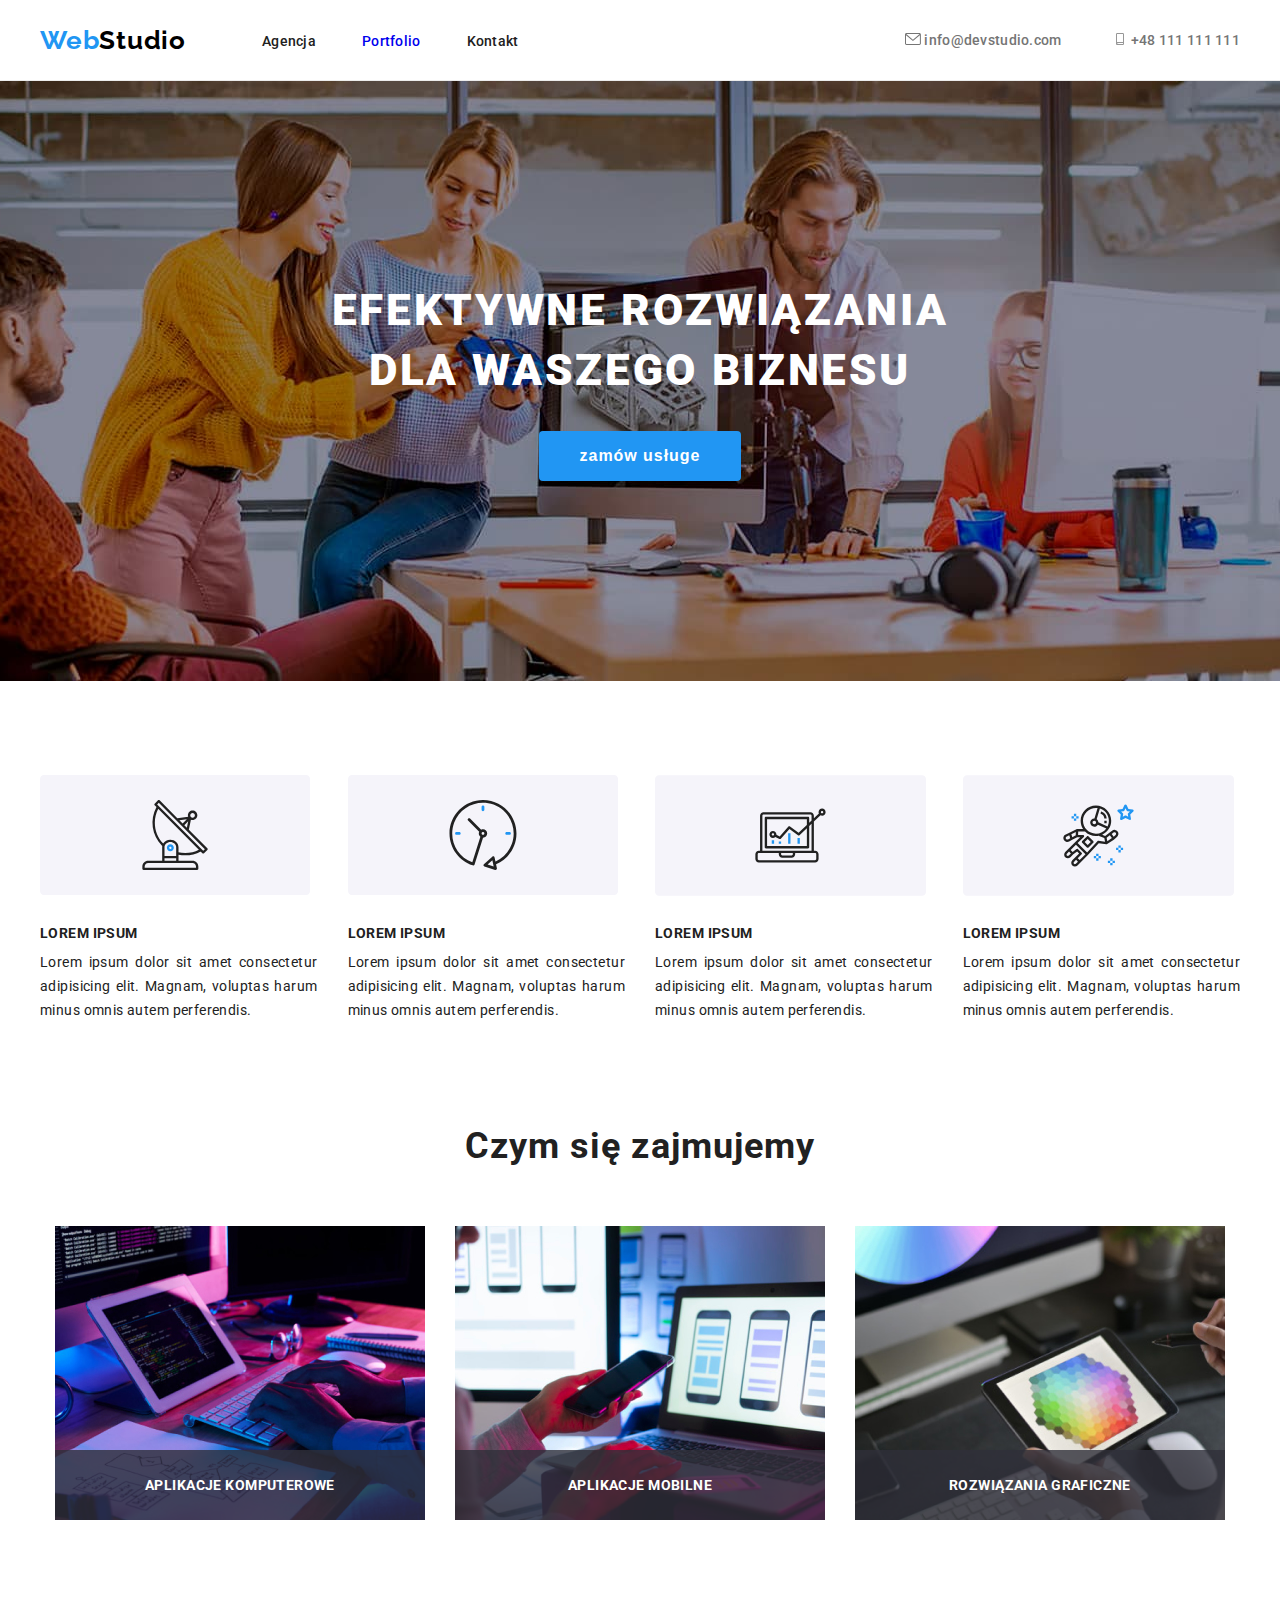
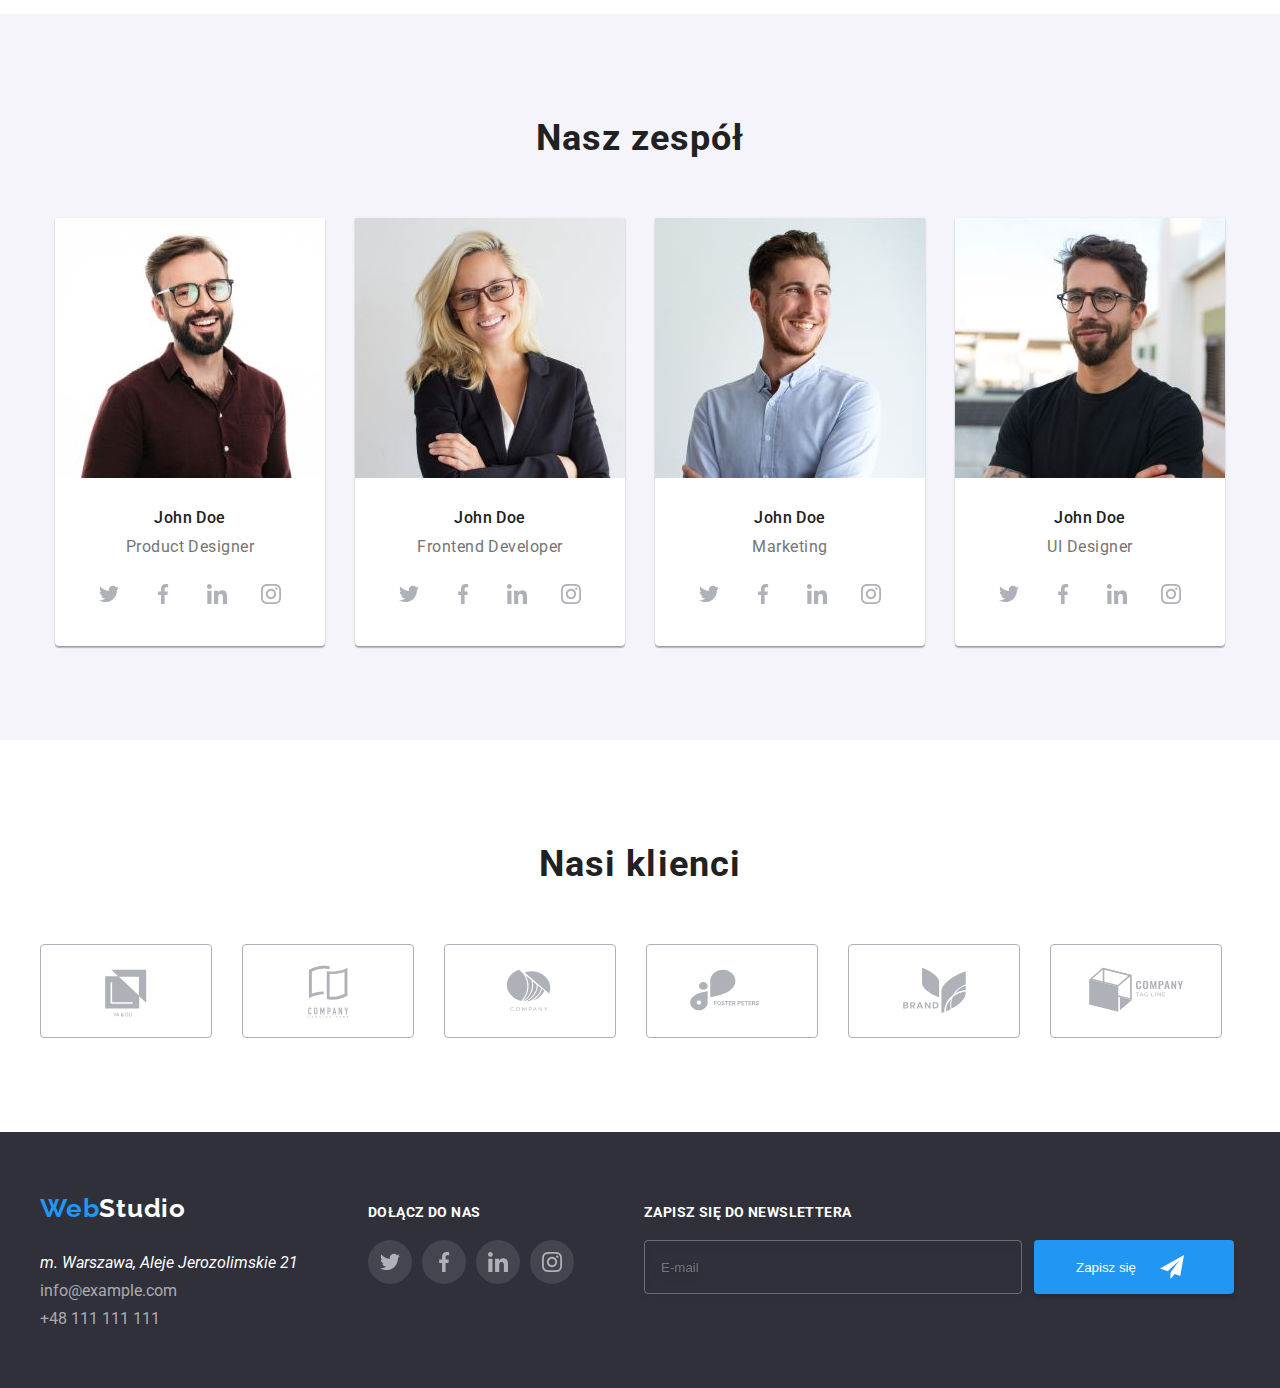
==== index.html @ cc86d633 "..." ====
<!DOCTYPE html>
<html lang="en">
  <head>
    <meta charset="UTF-8" />
    <title>Document</title>
    <link
      href="https://fonts.googleapis.com/css2?family=Raleway:wght@700&family=Roboto:wght@400;500;700;900&display=swap"
      rel="stylesheet"
    />
    <link rel="preconnect" href="https://fonts.googleapis.com" />
    <link rel="preconnect" href="https://fonts.gstatic.com" crossorigin />
    <link rel="preconnect" href="https://fonts.google.com" />
    <link href="css/styles.css" rel="stylesheet" />
  </head>
  <body>
    <header class="header">
      <div class="container">
        <nav class="navigation">
          <a class="navigation-logo link" href="index.html"><h4>
              <span>Web</span>Studio
            </h4></a>
            <ul class="navigation-list list">
              <li class="navigation-list-item">
                <a class="navigation-list-link link">Agencja</a>
              </li>
              <li class="navigation-list-item">
                <a class="navigation-list-link link" href="portfolio.html">
                  Portfolio</a>
              </li>
              <li class="navigation-list-item">
                <a class="navigation-list-link link">Kontakt</a>
              </li>
            </ul>
          </nav>
          <ul class="contact-list list">
            <li class="contact-list-item">
              <a class="contact-link link" href="mailto:info@devstudio.com">
                <svg class="icon-contact" width="16" height="12">
                  <use href="./images/icon.svg#mail" ></use>
                </svg>
                <span>info@devstudio.com</span>
            </a></li>
            <li class="contact-list-item">
              <a class="contact-link link" href="tel:+48111111111">
                <svg class="icon-contact" width="16" height="12">
                  <use href="./images/icon.svg#phone" ></use>
                </svg>
              <span>+48 111 111 111</span> 
            </a></li>
          </ul>
      </div>
    </header>
    
<!-- MAIN -->

<main>

<!-- TITLE -->

      <section class="title section">
        <div class="container">
          <h1 class="main-title">EFEKTYWNE ROZWIĄZANIA <br> DLA WASZEGO BIZNESU</h1>
          <button 
          class="modal-btn" 
          type="button" 
          data-modal-open>
            zamów usługe
          </button>
        </div>
      </section>

<!-- TITLE -->

<!-- PARAGRAPHS -->

      <section class="section">
        <div class="paragraph container">
          <ul class="paragraphs-list list">
            <li class="par">
              <div class="par-icon">
                <svg class="icon-par" width="270" height="120">
                  <use href="./images/icon.svg#par"></use>
                </svg>
              </div>
              <h3 class="par-title">Lorem ipsum</h3>
              Lorem ipsum dolor sit amet consectetur adipisicing elit. Magnam,
              voluptas harum minus omnis autem perferendis.
            </li>
            <li class="par">
              <div class="par-icon">
                <svg class="icon-par" width="270" height="120">
                  <use href="./images/icon.svg#par1"></use>
                </svg>
              </div>
              <h3 class="par-title">Lorem ipsum</h3>
              Lorem ipsum dolor sit amet consectetur adipisicing elit. Magnam,
              voluptas harum minus omnis autem perferendis.
            </li>
            <li class="par">
              <div class="par-icon">
                <svg class="icon-par" width="271" height="121">
                  <use href="./images/icon.svg#par2"></use>
                </svg>
              </div>
              <h3 class="par-title">Lorem ipsum</h3>
              Lorem ipsum dolor sit amet consectetur adipisicing elit. Magnam,
              voluptas harum minus omnis autem perferendis.
            </li>
            <li class="par">
              <div class="par-icon">
                <svg class="icon-par" width="271" height="121">
                  <use href="./images/icon.svg#par3"></use>
                </svg>
              </div>
              <h3 class="par-title">Lorem ipsum</h3>
              Lorem ipsum dolor sit amet consectetur adipisicing elit. Magnam,
              voluptas harum minus omnis autem perferendis.
            </li>
          </ul>
        </div>

<!-- PARAGRAPHS -->

<!-- ACTIVITIES -->

        <div class="activities container">
          <h2>Czym się zajmujemy</h2>
          <ul class="activities-list list">
            <li class="acivities-list-item">
              <img 
              src="images/img.jpg" 
              alt="miejsce pracy z laptopem" 
              width="370" 
              height="294" />
              <div class="activities-tag-container">
                <p class="activites-tag">
                aplikacje komputerowe
                </p>
              </div>
            </li>
            <li class="acivities-list-item">
              <img 
              src="images/img1.jpg" 
              alt="miejsce pracy ze smartfonem" 
              width="370" 
              height="294" />
              <div class="activities-tag-container">
                <p class="activites-tag">
                aplikacje mobilne
                </p>
              </div>
            </li>
            <li class="acivities-list-item">
              <img 
              src="images/img2.jpg" 
              alt="miejsce pracy z tabletem" 
              width="370" 
              height="294" />
              <div class="activities-tag-container">
                <p class="activites-tag">
                rozwiązania graficzne
                </p>
              </div>
            </li>
          </ul>
        </div>
        
      </section>

<!-- ACTIVITIES -->

<!-- TEAM -->

      <section class="team section">
        <div class="container">
          <h2>Nasz zespół</h2>
          <ul class="team-list list">
            <li class="team-list-item">
              <img
                src="images/johndoe1.jpg"
                width="270"
                height="260"
                alt="john doe"
              />
              <h3 class="team-name">John Doe</h3>
              <p>Product Designer</p>
              <div class="social-container">
                <a class="social-icon" href="https://www.instagram.com">
                  <svg class="icon-social" width="44" height="44">
                    <use href="./images/icon.svg#inst"></use>
                  </svg>
                </a>
                <a class="social-icon" href="https://twitter.com">
                    <svg class="icon-social" width="44" height="44">
                      <use href="./images/icon.svg#tweet"></use>
                    </svg>
                </a>
                <a class="social-icon" href="https://www.facebook.com">
                  <svg class="icon-social" width="44" height="44">
                    <use href="./images/icon.svg#f"></use>
                  </svg>
                </a>
                <a class="social-icon" href="https://pl.linkedin.com">
                  <svg class="icon-social" width="44" height="44">
                    <use href="./images/icon.svg#in"></use>
                  </svg>
                </a>
              </div>
            </li>
            <li class="team-list-item">
              <img
                src="images/johndoe2.jpg"
                width="270"
                height="260"
                alt="john doe"
              />
              <h3 class="team-name">John Doe</h3>
              <p>Frontend Developer</p>
              <div class="social-container">
                <a class="social-icon" href="https://www.instagram.com">
                  <svg class="icon-social" width="44" height="44">
                    <use href="./images/icon.svg#inst"></use>
                  </svg>
                </a>
                <a class="social-icon" href="https://twitter.com">
                    <svg class="icon-social" width="44" height="44">
                      <use href="./images/icon.svg#tweet"></use>
                    </svg>
                </a>
                <a class="social-icon" href="https://www.facebook.com">
                  <svg class="icon-social" width="44" height="44">
                    <use href="./images/icon.svg#f"></use>
                  </svg>
                </a>
                <a class="social-icon" href="https://pl.linkedin.com">
                  <svg class="icon-social" width="44" height="44">
                    <use href="./images/icon.svg#in"></use>
                  </svg>
                </a>
              </div>
            </li>
            <li class="team-list-item">
              <img
                src="images/johndoe3.jpg"
                width="270"
                height="260"
                alt="john doe"
              />
              <h3 class="team-name">John Doe</h3>
              <p>Marketing</p>
              <div class="social-container">
                <a class="social-icon" href="https://www.instagram.com">
                  <svg class="icon-social" width="44" height="44">
                    <use href="./images/icon.svg#inst"></use>
                  </svg>
                </a>
                <a class="social-icon" href="https://twitter.com">
                    <svg class="icon-social" width="44" height="44">
                      <use href="./images/icon.svg#tweet"></use>
                    </svg>
                </a>
                <a class="social-icon" href="https://www.facebook.com">
                  <svg class="icon-social" width="44" height="44">
                    <use href="./images/icon.svg#f"></use>
                  </svg>
                </a>
                <a class="social-icon" href="https://pl.linkedin.com">
                  <svg class="icon-social" width="44" height="44">
                    <use href="./images/icon.svg#in"></use>
                  </svg>
                </a>
              </div>
            </li>
            <li class="team-list-item">
              <img
                src="images/johndoe4.jpg"
                width="270"
                height="260"
                alt="john doe"
              />
              <h3 class="team-name">John Doe</h3>
              <p>UI Designer</p>
                <div class="social-container">
                  <a class="social-icon" href="https://www.instagram.com">
                    <svg class="icon-social" width="44" height="44">
                      <use href="./images/icon.svg#inst"></use>
                    </svg>
                  </a>
                  <a class="social-icon" href="https://twitter.com">
                      <svg class="icon-social" width="44" height="44">
                        <use href="./images/icon.svg#tweet"></use>
                      </svg>
                  </a>
                  <a class="social-icon" href="https://www.facebook.com">
                    <svg class="icon-social" width="44" height="44">
                      <use href="./images/icon.svg#f"></use>
                    </svg>
                  </a>
                  <a class="social-icon" href="https://pl.linkedin.com">
                    <svg class="icon-social" width="44" height="44">
                      <use href="./images/icon.svg#in"></use>
                    </svg>
                  </a>
                </div>
            </li>
          </ul>
        </div>
      </section>

      <!-- TEAM -->

 <!-- KLIENTS -->
 <section class="section">
  <div class="container">
    <h2>Nasi klienci</h2>
    <ul class="clinets-list list">
      <li class="clinets-list-item">
        <svg class="icon-client" width="170" height="92">
          <use href="./images/icon.svg#client" ></use>
        </svg>
      </li>
      <li class="clinets-list-item">
        <svg class="icon-client" width="170" height="92">
          <use href="./images/icon.svg#client1" ></use>
        </svg>
      </li>
      <li class="clinets-list-item">
        <svg class="icon-client" width="170" height="92">
          <use href="./images/icon.svg#client2" ></use>
        </svg>
      </li>
      <li class="clinets-list-item">
        <svg class="icon-client" width="170" height="92">
          <use href="./images/icon.svg#client3" ></use>
        </svg>
      </li>
      <li class="clinets-list-item">
        <svg class="icon-client" width="170" height="92">
          <use href="./images/icon.svg#client4" ></use>
        </svg>
      </li>
      <li class="clinets-list-item">
        <svg class="icon-client" width="170" height="92">
          <use href="./images/icon.svg#client5"></use>
        </svg>
      </li>
    </ul>
  </div>
</section>
<!-- KLIENTS -->

    </main>

<!-- MAIN -->

<!-- FOOTER -->

<footer class="footer">
  <div class="container">
    <div class="footer-container">
      <a class="navigation-logo link" href="index.html"><h4><span>Web</span>Studio</h4></a>
      <address class="address">m. Warszawa, Aleje Jerozolimskie 21</address>
      <ul class="footer-list list">
        <li class="footer-list-item">
          <a class="contact-link link" href="mailto:info@example.com"> info@example.com</a>
        </li>
        <li class="footer-list-item">
          <a class="contact-link link" href="tel:+48111111111"> +48 111 111 111</a>
        </li>
      </ul>
    </div>
    <div class="footer-social-container">
      <h5>dołącz do nas</h5>
      <div class="social-container">
        <a class="social-icon" href="https://www.instagram.com">
          <svg class="icon-social" width="44" height="44">
            <use href="./images/icon.svg#inst"></use>
          </svg>
        </a>
        <a class="social-icon" href="https://twitter.com">
            <svg class="icon-social" width="44" height="44">
              <use href="./images/icon.svg#tweet"></use>
            </svg>
        </a>
        <a class="social-icon" href="https://www.facebook.com">
          <svg class="icon-social" width="44" height="44">
            <use href="./images/icon.svg#f"></use>
          </svg>
        </a>
        <a class="social-icon" href="https://pl.linkedin.com">
          <svg class="icon-social" width="44" height="44">
            <use href="./images/icon.svg#in"></use>
          </svg>
        </a>
      </div>
    </div>
    <div class="footer-form-container">
      <h5 class="footer-form-title">
        zapisz się do newslettera
      </h5>
      <form class="footer-form" type="newletter" name="newletter">
          <label>
            <input class="newsletter-form" type="email" name="email" placeholder="E-mail" />
          </label>
          <button type="submit" class="newsletter-btn">
            <span> Zapisz się</span>
            <svg class="icon-newsletter" width="24" height="24">
              <use href="./images/icon.svg#send"></use>
            </svg>
          </button>
        </form>
    </div>
  </div>
</footer>

<!-- END FOOTER -->

    <div class="backdrop fade-out is-hidden" data-modal>
      <div class="modal">
        <button type="button" class="close-btn" data-modal-close>
          <svg class="icon-close" width="10" height="10">
            <use href="./images/icon.svg#x"></use>
          </svg>
        </button>
          <h4 class="modal-form-title">
            zostaw swoje dane w formularzu poniżej
          </h4>
        <form type="text" class="modal-form" >
          <label class="modal-label">
            <svg class="icon-modal" width="18" height="18">
              <use href="./images/icon.svg#modal-person"></use>
            </svg>
            <span>Imie</span>
            <input 
            class="modal-input" 
            name="user-name"
            placeholder="Wprowadź imie"
            />
          </label>
          <label class="modal-label">
            <svg class="icon-modal" width="18" height="18">
              <use href="./images/icon.svg#modal-phone"></use>
            </svg>
            <span>Telefon</span>
            <input 
            class="modal-input"
            name="user-phone"
            placeholder="Wprowadź telefon"
            />
          </label>
          <label class="modal-label">
            <svg class="icon-modal" width="18" height="18">
              <use href="./images/icon.svg#modal-mail"></use>
            </svg>
            <span>E-mail</span>
            <input 
            class="modal-input"
            name="user-email"
            placeholder="Wprowadź e-mail"
            />
          </label>
          <label class="modal-label comment-label">
            <span>Komentarz</span>
            <textarea 
              class="modal-input comment" 
              rows="5" 
              placeholder="Wprowadź tekst" 
              name="feedback"
            ></textarea>
          </label>
          <label>
            <input type="checkbox" name="regulations-checkbox" class="modal-regulations-checkbox">
            <svg class="icon-checked" width="18" height="18">
              <use href="./images/icon.svg#modal-checked"></use>
            </svg>
            <span class="modal-regulations-statement">Oświadczam iż akceptuję 
              <a class="modal-regulations-link">Regulamin</a> i 
              <a class="modal-regulations-link">Politykę Prywatności.</a>
            </span>
          </label>
          <button type="submit" class="modal-form-buton">Wyślij</button>
        </form>
      </div>
    </div>
    <script src="./js/modal.js"></script>
  </body>
</html>
---- css/styles.css ----
:root{
    --main-color: #2196F3; 
    --secoundary-color:  #757575;
}

h1,
h2,
h3,
h4,
h5{
    margin: 0;
}

ul,
ol{
    margin: 0;
    padding: 0;
}

p{
    margin: 0;
}

img{
    display: block;
}

.link{
    text-decoration: none;
}

.list{
    list-style-type: none;
}

.container{
    width: 1200px;
    padding: 0 15px;
    align-items: center;
    margin: 0 auto;
}

body{
    font-family: 'Roboto', sans-serif;
    color: #212121;
    padding: 0;
    margin: 0;
}

/* =======HEADER====== */

.section{
    padding: 94px 0;
}

.header{
    border-bottom: 1px solid #ECECEC;
}

.header .container{
    display: flex;
    align-items: center;
    padding: 25px 0;
}

.navigation{
    display: flex;
}

.navigation-list{
    display: flex;
    align-items: center;
    gap: 46px;
}

.navigation-logo{
    font-family: 'Raleway', 'Roboto', sans-serif;
    font-weight: 700;
    font-size: 26px;
    line-height: 1,192;
    letter-spacing: 0.03em;
    color: #000000;
    cursor: pointer;
    margin-right: 76px;
}

.navigation-logo span{
    color: var(--main-color);
}

.navigation-list-link{
    font-weight: 500;
    font-size: 14px;
    line-height: 1,172;
    letter-spacing: 0.02em;
    cursor: pointer;
    position: relative;
    top: 2px;

    transition-property: color;
    transition-duration: 250ms;
    transition-timing-function: cubic-bezier(0.4, 0, 0.2, 1);
}
.navigation-list-link:visited {
    color:#212121;
}
.navigation-list-link:hover,
.navigation-list-link:focus{
    color: var(--main-color);
}
.navigation-list-link::after{
    content:"";
    display:block;
    height: 4px;
    border-radius: 2px;
    background-color: transparent;
    position: relative;
    top:27px;

    transition-property: background-color;
    transition-duration: 250ms;
    transition-timing-function: cubic-bezier(0.4, 0, 0.2, 1);
}    
.navigation-list-link:hover::after,
.navigation-list-link:focus::after{
    background-color: var(--main-color);
}

.current .navigation-list-link{
    color: var(--main-color);
}
.current .navigation-list-link::after{
    background-color: var(--main-color);
}

.contact-list{
    display: flex;
    margin-left: auto;
    gap: 50px;
}

.contact-list{
    font-style: normal;
    font-weight: 500;
    font-size: 14px;
    line-height: 1,423;
    letter-spacing: 0.02em;
    color: var(--secoundary-color);
}

.contact-list-item a{
    color: var(--secoundary-color);
    cursor: pointer;
    fill: var(--secoundary-color);

    transition-property: color;
    transition-property: fill;
    transition-duration: 250ms;
    transition-timing-function: cubic-bezier(0.4, 0, 0.2, 1);
}
.contact-list-item:hover a,
.contact-list-item:focus a{
    color: var(--main-color);
    fill: var(--main-color) ;
}

/* ===END=HEADER====== */

/* =======MAIN====== */

.title .container{
    text-align: center;
}

.title{
    background-color: #2F303A;
    padding: 200px 0;
    background-image: url("../images/Img4.jpg");
    background-position: 50% 50%;
}

h1{
    color: #ffffff;
    font-weight: 900;
    font-size: 44px;
    letter-spacing: 0.06em;
    line-height: 1.36;
    margin-bottom: 30px;
    text-align: center;
    text-transform: uppercase;
}

.modal-btn{
    background-color: var(--main-color);
    border: none;
    border-radius: 4px;
    box-shadow: 0px 4px 4px rgba(0, 0, 0, 0.15);
    color: #fff;
    cursor: pointer;
    font-weight: 700;
    font-size: 16px;
    letter-spacing: 0.06em;
    line-height: 30px;
    padding: 10px 41px;
    margin-left: auto;
}

.paragraph{
    margin-bottom: 94px;
}

.paragraphs-list{
    display: flex;
    gap: 30px;
}

.par-icon{
    width: 270px;
    height: 120px;
}

.par-title{
    font-weight: 700;
    font-size: 14px;
    letter-spacing: 0.03em;
    line-height: 1.143;
    margin-top: 30px;
    padding-bottom: 10px;
    text-align: left;
    text-transform: uppercase;
}

.par{
    color: var(-secoundary-color);
    font-weight: 400;
    font-size: 14px;
    line-height: 1.71;
    letter-spacing: 0.03em;
    text-align: justify;
}

.activities-list{
    display:flex;
    justify-content: center;
    gap: 30px;
}

.acivities-list-item{
    height: 294px;
}

.activities-tag-container{
    text-align: center;
    align-items: center;
    width: 370px;
    background: rgba(47, 48, 58, 0.8);
    position: relative;
    top: -70px;
    padding: 27px 0 27px 0;
}

.activites-tag{
    color: #fff;
    font-weight: 700;
    font-size: 14px;
    line-height: 16px;
    text-align: center;
    letter-spacing: 0.03em;
    text-transform: uppercase;
}

.team{
    background: #F5F4FA;
}

.team-list{
    display: flex;
    justify-content: center;
    gap:30px;
}

.team-list-item{
    background: #fff;
    border-radius: 0 0 4px 4px;
    box-shadow: 0px 1px 3px rgba(0, 0, 0, 0.12),
                0px 1px 1px rgba(0, 0, 0, 0.14),
                0px 2px 1px rgba(0, 0, 0, 0.2);
    color: #757575;
    font-weight: 400;
    font-size: 16px;
    line-height: 19px;
    letter-spacing: 0.03em;
    padding-bottom: 30px;
    text-align: center;
    align-content: center;
}

.team-name{
    font-weight: 500;
    font-size: 16px;
    line-height: 19px;
    color: #212121;
    margin-top: 30px;
    margin-bottom: 10px;
}

.team-list-item .social-container{
    padding: 0 32px;
    margin-top: 16px;
}

h2{
    font-weight: 700;
    font-size: 36px;
    line-height: 1.667;
    text-align: center;
    letter-spacing: 0.03em;
    margin-bottom: 50px;
}

.clinets-list{
    display: flex;
    gap: 30px;
}

.clinets-list-item{
    width: 170px; 
    height: 92px;
    border: 1px solid #AFB1B8;
    border-radius: 4px;
    fill: #afb1b8 ;

    transition-property: border;
    transition-property: fill;
    transition-duration: 250ms;
    transition-timing-function: cubic-bezier(0.4, 0, 0.2, 1);
}

.clinets-list-item:hover,
.clinets-list-item:focus {
    fill: #2196f3 ;
    border: 1px solid #2196f3;
}

.portfolio{
    padding: 94px 0;
}

.filter-list{
    display: flex;
    gap: 8px;
    justify-content: center;
    margin-bottom: 50px;
}

.filter-btn{
    border: none;
    border-radius: 4px;
    box-shadow: 0px 3px 1px rgba(0, 0, 0, 0.1), 
                0px 1px 2px rgba(0, 0, 0, 0.08), 
                0px 2px 2px rgba(0, 0, 0, 0.12);
    color: #212121;
    cursor: pointer;
    font-weight: 500;
    font-size: 16px;
    line-height: 1.62;
    letter-spacing: 0.03em;
    padding: 6px 22px;
    text-align: center;

    transition-property: color, background-color;
    transition-duration: 250ms;
    transition-timing-function: cubic-bezier(0.4, 0, 0.2, 1);
}
.filter-btn:hover,
.filter-btn:focus{
    color: #FFFFFF;
    background-color: var(--main-color);
}

.port-cards-list{
    display: grid;
    justify-content: center;
    grid-template-columns: auto auto auto;
    gap: 30px;
}

.port-card{
    background: #FFFFFF;
    border: 1px solid #EEEEEE;
    height: 404px;

    transition-property: box-shadow;
    transition-duration: 250ms;
    transition-timing-function: cubic-bezier(0.4, 0, 0.2, 1);
}
.port-card:hover,
.port-card:focus{
    box-shadow: 0px 1px 1px rgba(0, 0, 0, 0.12), 
                0px 4px 4px rgba(0, 0, 0, 0.06), 
                1px 4px 6px rgba(0, 0, 0, 0.16);
}


.port-card-label{
    font-weight: 700;
    font-size: 18px;
    line-height: 1.88;
    letter-spacing: 0.03em;
    color: #212121;
    margin-top: 20px;
    margin-left: 24px;
}

.port-card-sublabel{
    font-weight: 400;
    font-size: 16px;
    line-height: 1.88;
    letter-spacing: 0.03em;
    color: #757575;
    margin-top: 4px;
    margin-bottom: 20px;
    margin-left: 24px;
}

.port-card-overlay-container{
    position: relative;
    top: -402px;
    overflow: hidden;
    width: 370;
    height: 294;
}

.port-card-overlay{
    background: rgba(33, 150, 243, 0.9);
    color: #fff;
    position: relative;
    top: 294px;
    width: 301px;
    height: 196px;
    font-weight: 400;
    font-size: 18px;
    line-height: 1.56;
    letter-spacing: 0.03em;
    padding: 49px 45px 49px 24px;

    transform: translatey(0);
    transition-property: transform;
    transition-duration: 250ms;
    transition-timing-function: cubic-bezier(0.4, 0, 0.2, 1);
}

.port-card:hover .port-card-overlay{
    transform: translateY(-294px);
}

/* ===END=MAIN====== */

/* =======FOOTER==== */
.footer{
    background-color: #2F303A;
    padding: 60px 0;
}

.footer .container{
    display: flex;
    gap: 70px;
    align-items: baseline;
}

 .footer .navigation-logo {
    color: #fff;
 }
 
 .footer-list{
    display: grid;
    grid-template-columns: auto;    
    gap: 9px;
}

.footer-list-item a{
    color: rgba(255, 255, 255, 0.6);

    transition-property: color;
    transition-duration: 250ms;
    transition-timing-function: cubic-bezier(0.4, 0, 0.2, 1);
}

.footer-list-item a:hover,
.footer-list-item a:focus{
    color: var(--main-color);
}

 .footer .address{
    color: #fff;
    margin-bottom: 9px;
 }

.footer-social-container{
    padding-top: 12px;
}

 .social-container{
    display: flex;
    gap: 10px;
 }

 h5{
    font-weight: 700;
    font-size: 14px;
    line-height: 16px;
    letter-spacing: 0.03em;
    text-transform: uppercase;
    color: #FFFFFF;
    margin-bottom: 20px;
 }

.foooter .social-icon{
    background-color: rgba(255, 255, 255, 0.1);
}

 .social-icon{
    width: 44px;
    height: 44px;
    border-radius: 50%;
    background: rgba(255, 255, 255, 0.1);
    fill: #afb1b8;

    transition-property: background-color;
    transition-duration: 250ms;
    transition-timing-function: cubic-bezier(0.4, 0, 0.2, 1);
 }
 .social-icon:hover,
 .social-icon:focus{
    background-color: var(--main-color);
 }

 .icon-social{
    transition-property: fill;
    transition-duration: 250ms;
    transition-timing-function: cubic-bezier(0.4, 0, 0.2, 1);
 }
 .social-icon:hover .icon-social,
 .social-icon:focus .icon-social{
    fill:#fff;
 }

.footer-form-container{
    display:block;
}

.footer-form{
    display: flex;
    gap: 12px;
}

.newsletter-form{
    width: 358px;
    height: 50px;
    background:transparent;
    border: 1px solid rgba(255, 255, 255, 0.3);
    filter: drop-shadow(0px 4px 4px rgba(0, 0, 0, 0.15));
    border-radius: 4px;
    padding-left: 16px;

    transition-property: border;
    transition-duration: 250ms;
    transition-timing-function: cubic-bezier(0.4, 0, 0.2, 1);
}

.newsletter-form:hover,
.newsletter-form:focus{
    border: 1px solid var(--main-color);
}

.newsletter-btn{
    background-color: var(--main-color);
    color: #fff;
    border: none;
    border-radius: 4px;
    box-shadow: 0px 4px 4px rgba(0, 0, 0, 0.15);
    width: 200px;
    display: flex;
    justify-content: left;
    align-items: center;
    gap: 24px;
    padding-left: 42px;
    cursor: pointer;
}

/* ===END=FOOTER==== */

.backdrop{
    position: fixed;
    display: flex;
    top: 0;
    bottom: 0;
    left: 0;
    right: 0;
    background: rgba(0, 0, 0, 0.2);
    cursor: not-allowed;
}

.modal{
    position: fixed;
    width: 488px;
    height: 581px;
    left: calc(50% - 264px);
    top: calc(50% - 290px); 
    background: #FFFFFF;
    box-shadow: 0px 1px 3px rgba(0, 0, 0, 0.12), 0px 1px 1px rgba(0, 0, 0, 0.14), 0px 2px 1px rgba(0, 0, 0, 0.2);
    border-radius: 4px;
    cursor: default;
    padding-left: 40px;
    color: #757575;
    font-size: 12px;
}

.close-btn{
    position: relative;
    left: calc(100% - 38px);
    top: 8px;
    cursor: pointer;
    border-radius: 50%;
    width: 30px;
    height: 30px;
    background: #FFFFFF;
    border: 1px solid rgba(0, 0, 0, 0.1);
    padding-left: 6px;
    padding-top: 2px;
}

.modal-form{
    display: block;
}

.modal-form-title{
    margin-top: 10px;
    width: 448px;
    height: 23px;
    text-align: center;
    font-family: 'Roboto';
    font-size: 20px;
    line-height: 1.15;
    text-align: center;
    letter-spacing: 0.03em;
    color: #212121;
    margin-bottom: 8px;
}

.modal-label{
    position: relative;
    right: 18px;
    transition-property: fill;
    transition-duration: 250ms;
    transition-timing-function: cubic-bezier(0.4, 0, 0.2, 1);
}
.modal-label:focus-within .icon-modal,
.modal-label:hover .icon-modal{
    fill: var(--main-color);
}

.icon-modal{
    position: relative;
    left: 30px;
    top: 35px;
    z-index: 1;
}

.modal-input{
    border: 1px solid rgba(33, 33, 33, 0.2);
    border-radius: 4px;
    width: 400px;
    height: 18px;
    margin-right: 32px; 
    padding: 10px 11px 10px 35px;
    margin-top: 4px;
    margin-bottom: 6px;
    position: relative;
    left: 18px;

    transition-property: border;
    transition-duration: 250ms;
    transition-timing-function: cubic-bezier(0.4, 0, 0.2, 1);
}
.modal-input:focus,
.modal-input:hover{
    border: 1px solid var(--main-color);
}
.modal-input::placeholder{
    font-family: 'Roboto';
    font-weight: 400;
    font-size: 12px;
    line-height: 14px;
    letter-spacing: 0.01em;
    color: rgba(117, 117, 117, 0.5);
}

.modal .comment{
    margin-top: 4px;
    height: 96px;
    width: 416px;
    padding: 11px 15px;
    margin-bottom: 20px;
    left: 0;
}

.comment-label{
    right:0;
}

.comment::placeholder{
    font-family: 'Roboto';
    font-weight: 400;
    font-size: 12px;
    line-height: 14px;
    letter-spacing: 0.01em;
    color: rgba(117, 117, 117, 0.5);
}

.modal-regulations-statement{
    font-weight: 400;
    font-size: 14px;
    line-height: 1.71;
    letter-spacing: 0.03em;
    color: #757575;
    position: relative;
    right: 18px;
}

.modal-regulations-checkbox{
    cursor: pointer;
    z-index:1;
}

.modal-regulations-checkbox::after{
    content: "";
    display: block;
    width: 12px;
    height: 11px;
    border: solid#000 2px;
    border-radius: 2px;
    position: relative;
    right: 3px;
    background-color: #fff;
    z-index: 1;
    opacity: 1;

    transition-property: opacity;
    transition-duration: 250ms;
    transition-timing-function: cubic-bezier(0.4, 0, 0.2, 1);
}

.modal-regulations-checkbox:checked::after{
    content: "";
    width: 12px;
    height: 11px;
    opacity: 0;

    transition-property: opacity;
    transition-duration: 250ms;
    transition-timing-function: cubic-bezier(0.4, 0, 0.2, 1);
}

.icon-checked{
    width: 16px;
    height: 15px;
    position: relative;
    right: 22px;
    top: 2px;
    z-index: 0;
}

.modal-regulations-link{
    color: var(--main-color);
    text-decoration: underline;
}

.modal-form-buton{
    background-color: var(--main-color);
    border: none;
    border-radius: 4px;
    box-shadow: 0px 4px 4px rgba(0, 0, 0, 0.15);
    color: #fff;
    height: 50px;
    width: 200px;
    margin-left: 124px;
    margin-top: 30px;
    font-family: 'Roboto';
    font-weight: 700;
    font-size: 16px;
    line-height: 1.88;
    letter-spacing: 0.06em;
}

.is-hidden{
    pointer-events: none;
    visibility: hidden;
    opacity: 0;
}
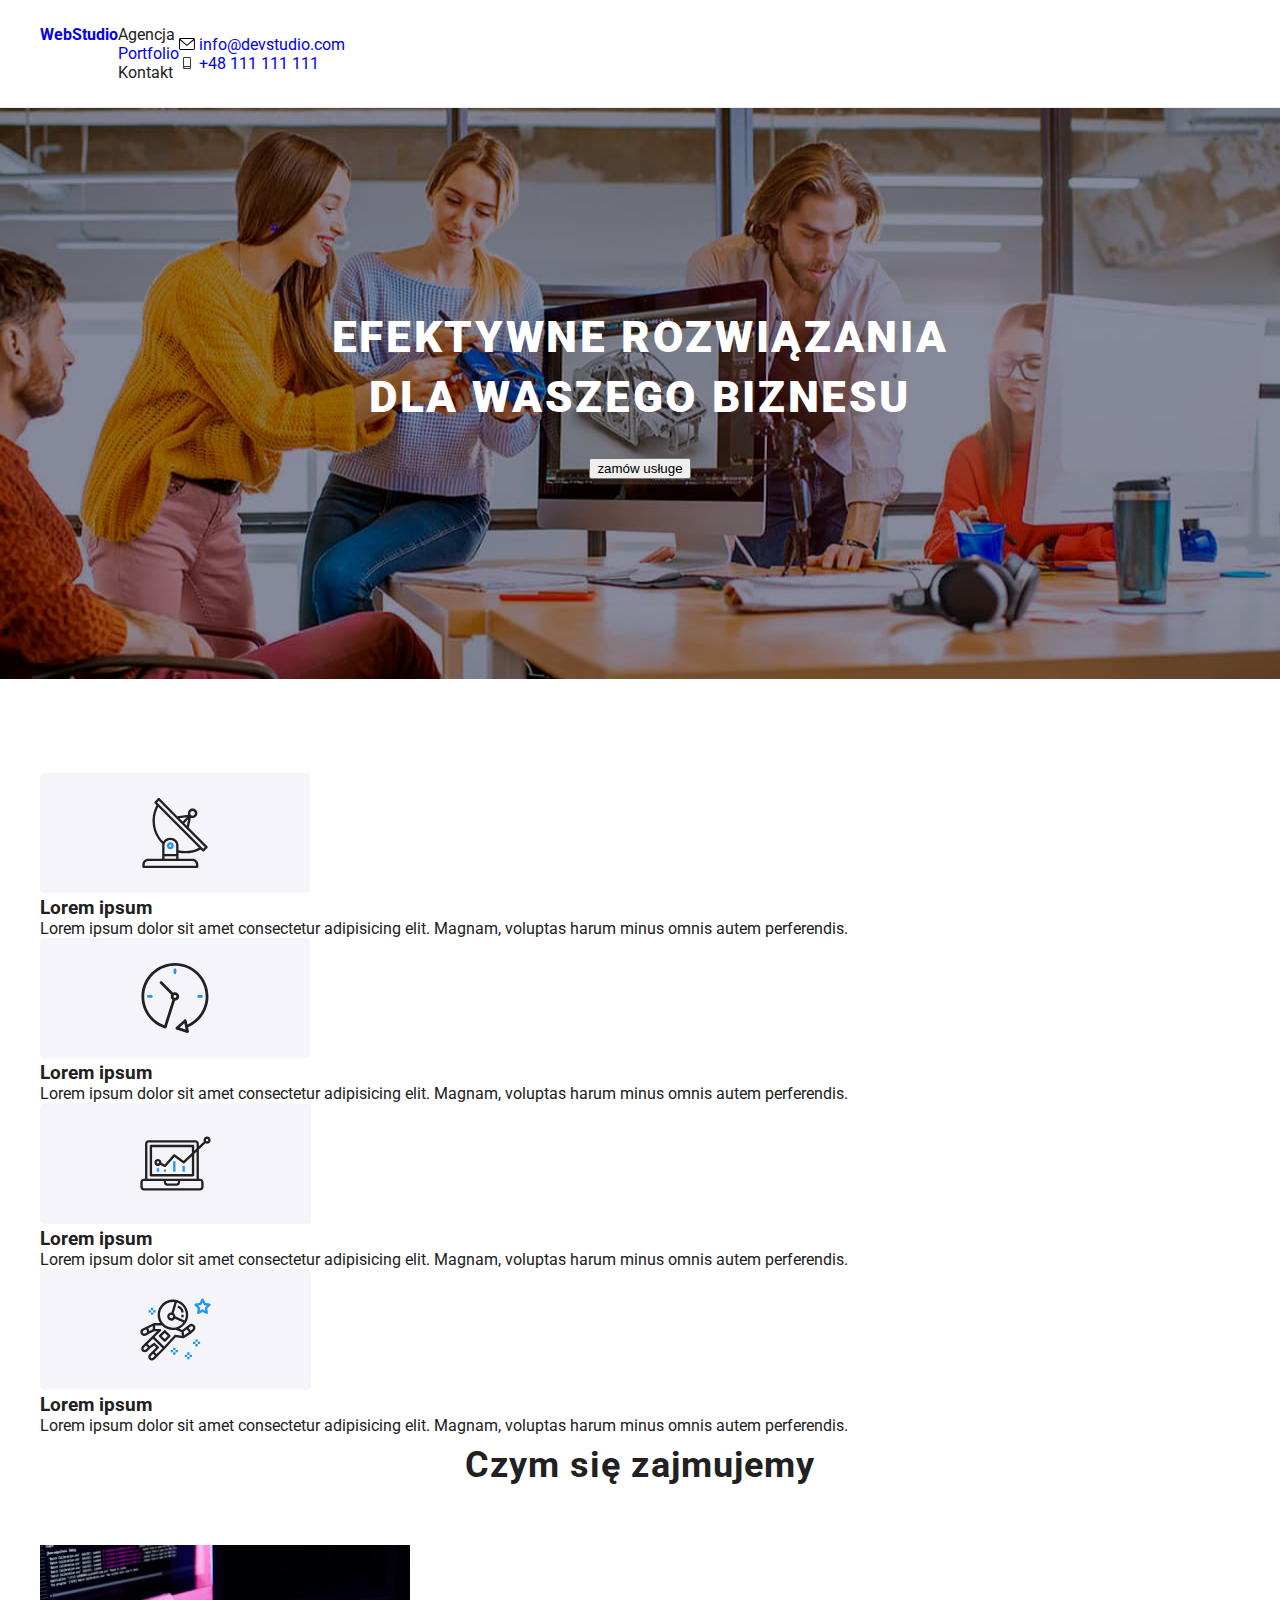
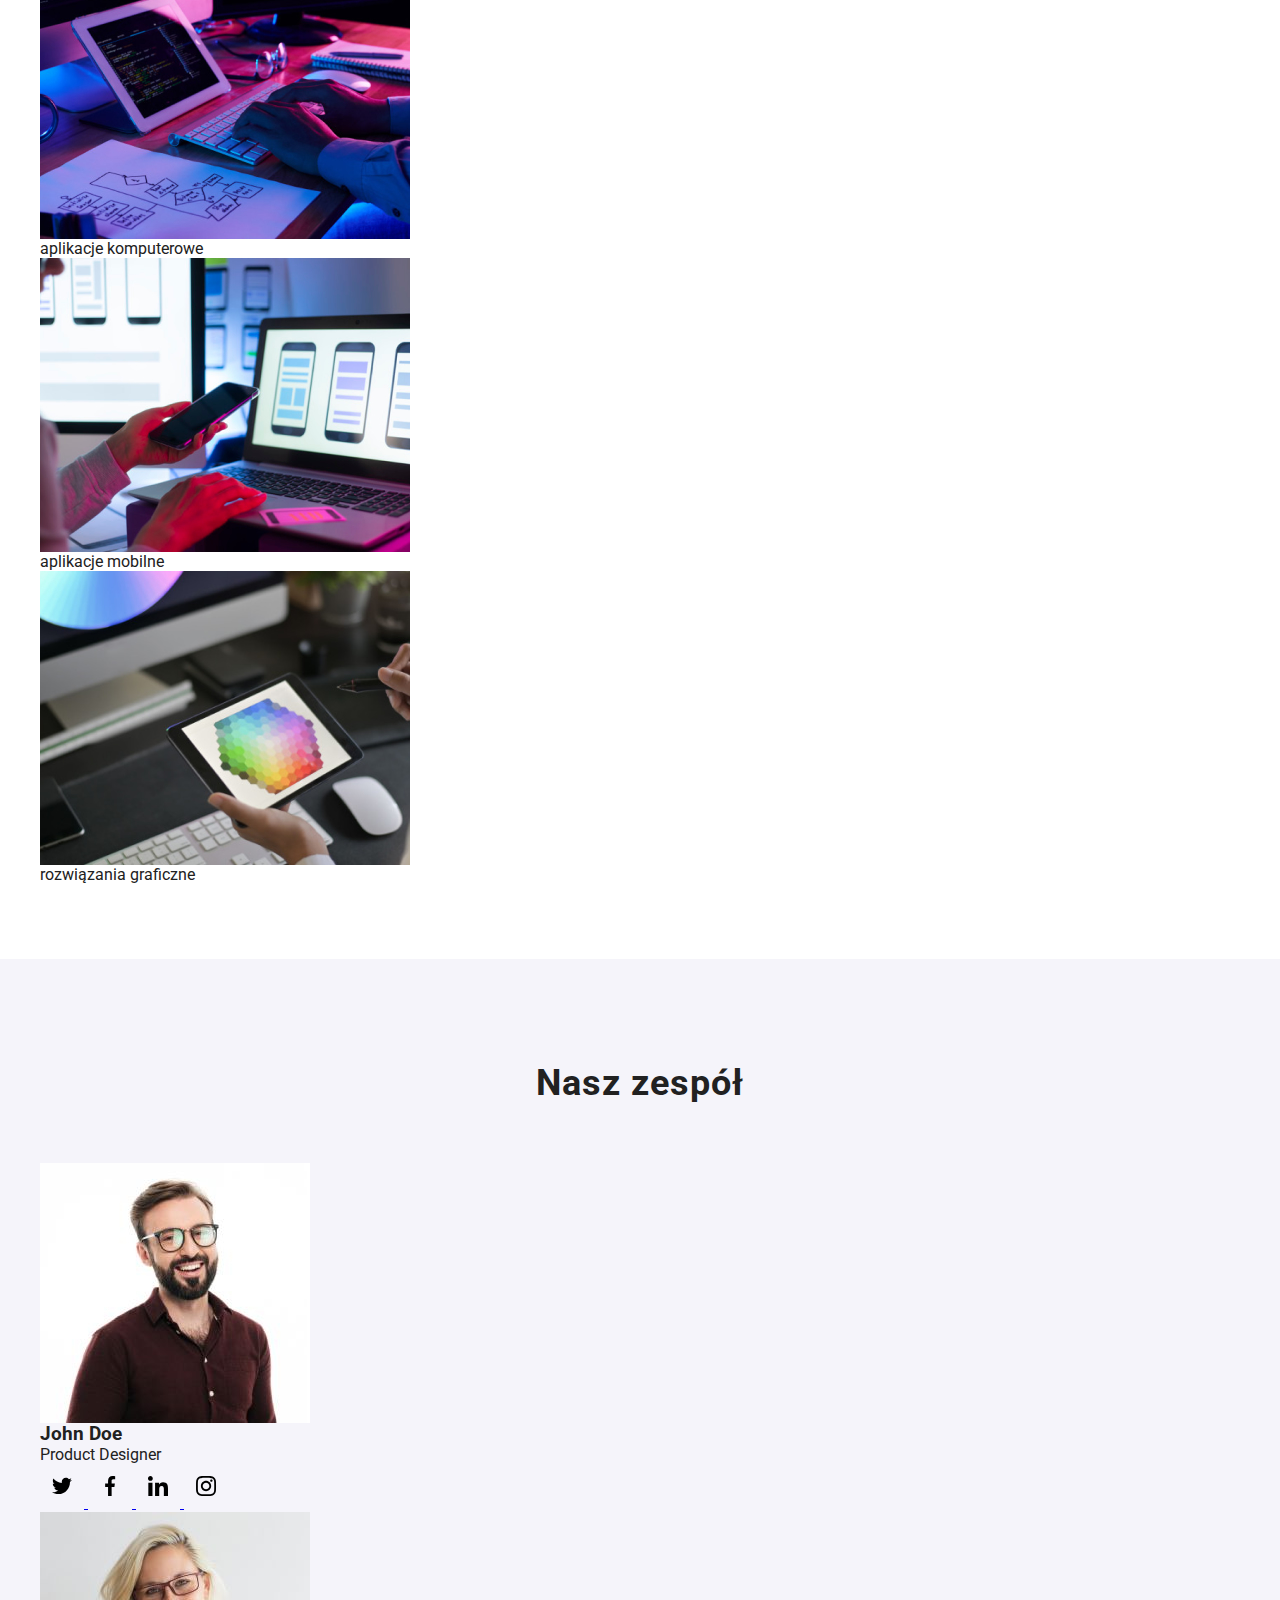
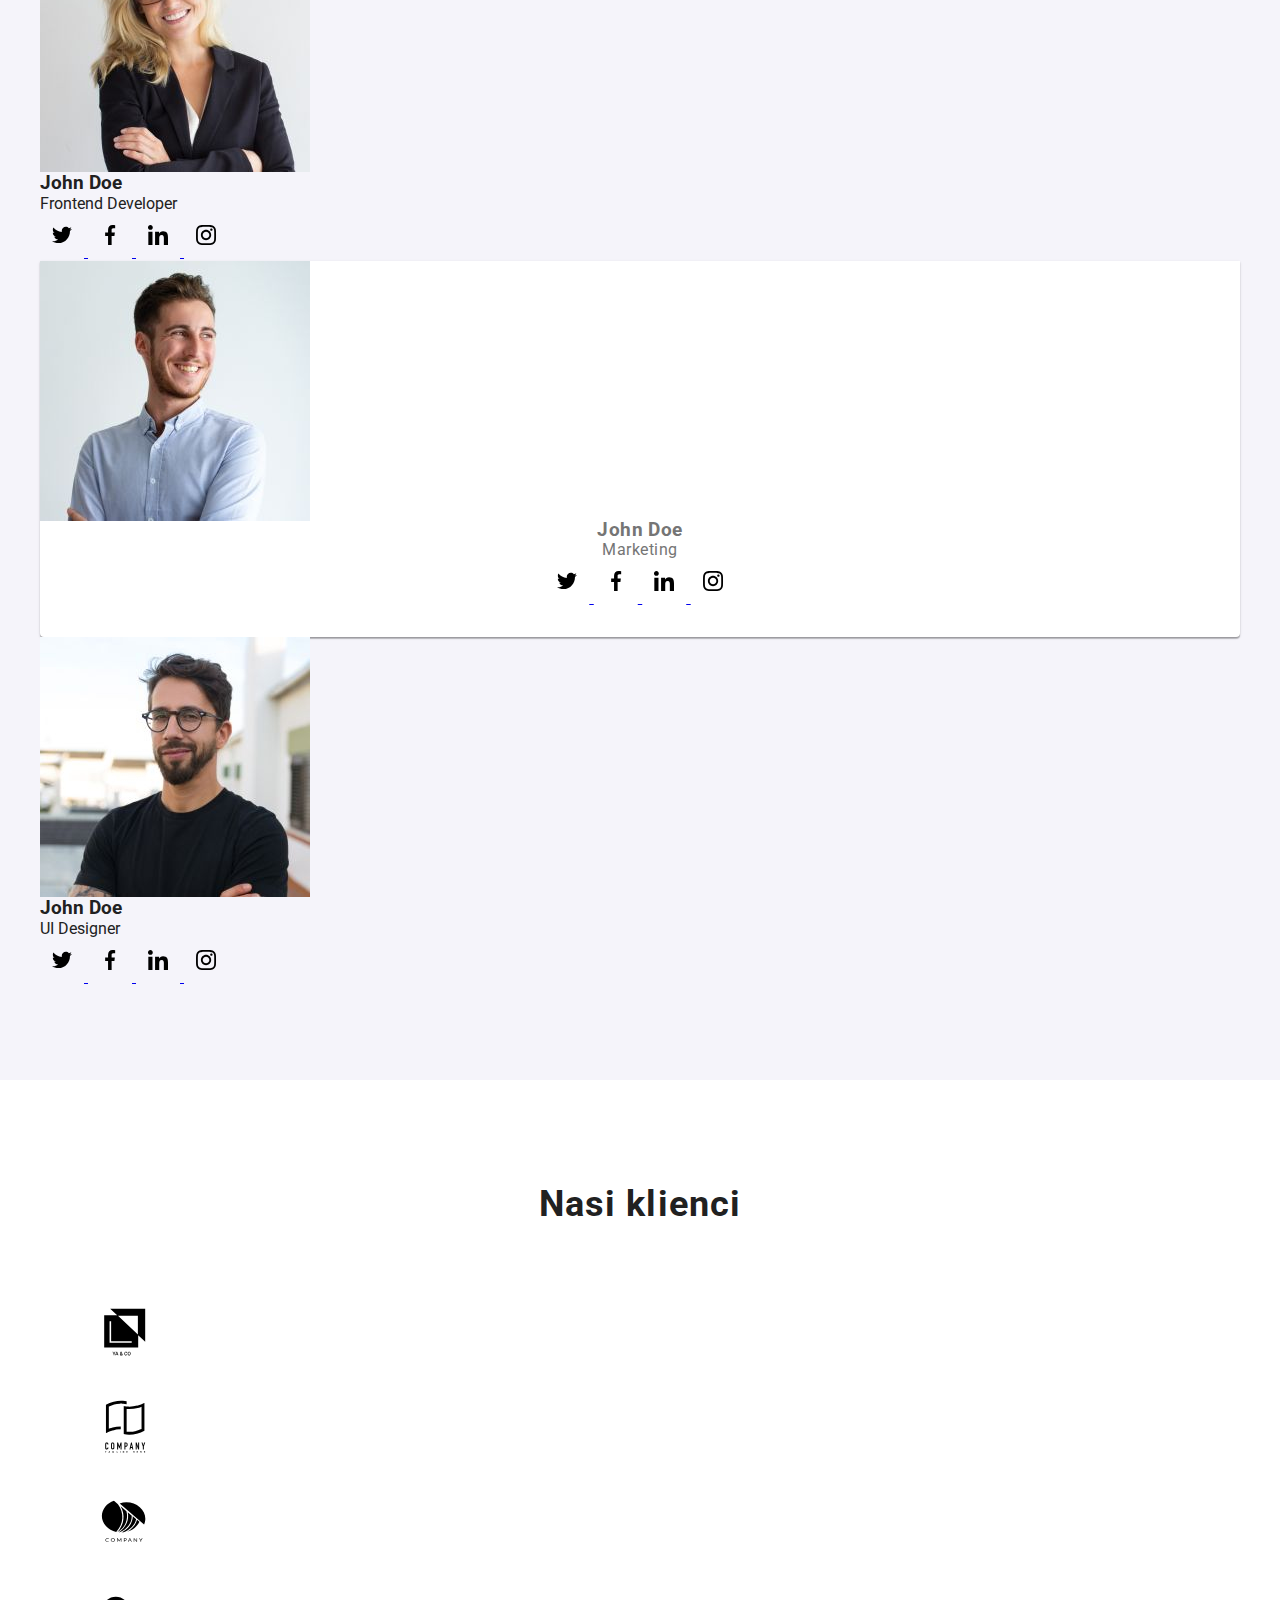
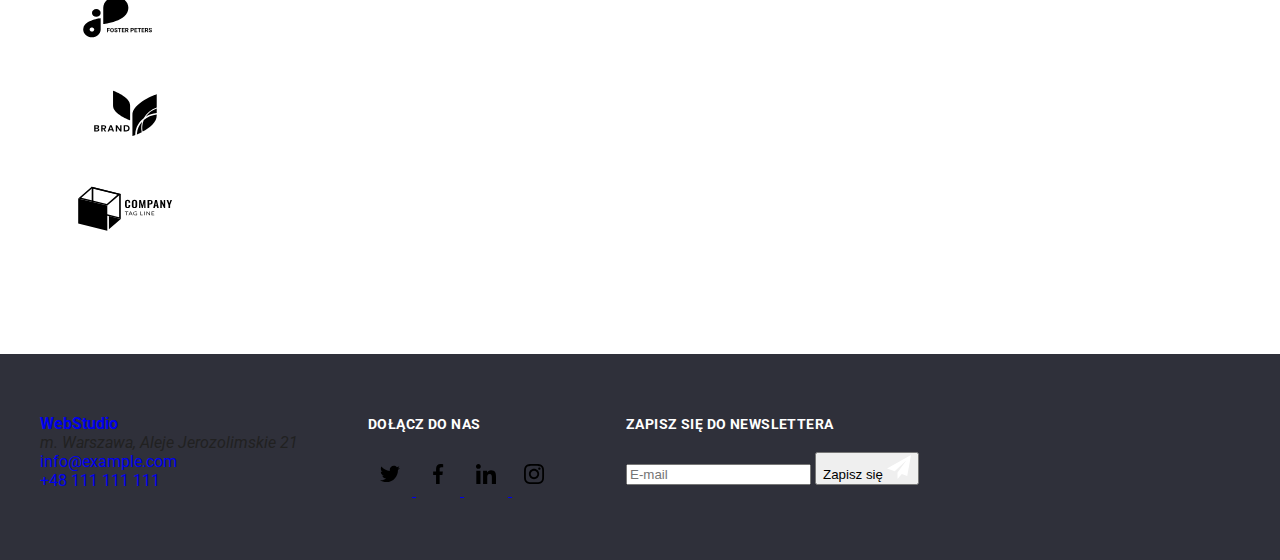
==== commit aa1dbf8a: "..." ====
--- a/index.html
+++ b/index.html
@@ -16,37 +16,38 @@
     <header class="header">
       <div class="container">
         <nav class="navigation">
-          <a class="navigation-logo link" href="index.html"><h4>
+          <a class="navigation__logo link" href="index.html"><h4>
               <span>Web</span>Studio
             </h4></a>
-            <ul class="navigation-list list">
-              <li class="navigation-list-item">
-                <a class="navigation-list-link link">Agencja</a>
+            <ul class="navigation__list list">
+              <li class="navigation__item">
+                <a class="navigation__link link">Agencja</a>
               </li>
-              <li class="navigation-list-item">
-                <a class="navigation-list-link link" href="portfolio.html">
+              <li class="navigation__item">
+                <a class="navigation__link link" href="portfolio.html">
                   Portfolio</a>
               </li>
-              <li class="navigation-list-item">
-                <a class="navigation-list-link link">Kontakt</a>
+              <li class="navigation__item">
+                <a class="navigation__link link">Kontakt</a>
               </li>
             </ul>
           </nav>
-          <ul class="contact-list list">
-            <li class="contact-list-item">
-              <a class="contact-link link" href="mailto:info@devstudio.com">
-                <svg class="icon-contact" width="16" height="12">
+          <ul class="contacts list">
+            <li class="contacts__item">
+              <a class="contacts__link link" href="mailto:info@devstudio.com">
+                <svg class="contacts__icon" width="16" height="12">
                   <use href="./images/icon.svg#mail" ></use>
                 </svg>
                 <span>info@devstudio.com</span>
             </a></li>
-            <li class="contact-list-item">
-              <a class="contact-link link" href="tel:+48111111111">
-                <svg class="icon-contact" width="16" height="12">
+            <li class="contact__item">
+              <a class="contact__link link" href="tel:+48111111111">
+                <svg class="contacts__icon" width="16" height="12">
                   <use href="./images/icon.svg#phone" ></use>
                 </svg>
-              <span>+48 111 111 111</span> 
-            </a></li>
+                <span>+48 111 111 111</span> 
+              </a>
+            </li>
           </ul>
       </div>
     </header>
@@ -59,9 +60,9 @@
 
       <section class="title section">
         <div class="container">
-          <h1 class="main-title">EFEKTYWNE ROZWIĄZANIA <br> DLA WASZEGO BIZNESU</h1>
+          <h1 class="title__content">EFEKTYWNE ROZWIĄZANIA <br> DLA WASZEGO BIZNESU</h1>
           <button 
-          class="modal-btn" 
+          class="title__btn" 
           type="button" 
           data-modal-open>
             zamów usługe
@@ -74,45 +75,45 @@
 <!-- PARAGRAPHS -->
 
       <section class="section">
-        <div class="paragraph container">
-          <ul class="paragraphs-list list">
-            <li class="par">
-              <div class="par-icon">
-                <svg class="icon-par" width="270" height="120">
+        <div class="paragraphs container">
+          <ul class="paragraphs__list list">
+            <li class="paragraphs__item">
+              <div class="paragraphs__icon">
+                <svg class="paragraphs__svg" width="270" height="120">
                   <use href="./images/icon.svg#par"></use>
                 </svg>
               </div>
-              <h3 class="par-title">Lorem ipsum</h3>
+              <h3 class="paragraphs__title">Lorem ipsum</h3>
               Lorem ipsum dolor sit amet consectetur adipisicing elit. Magnam,
               voluptas harum minus omnis autem perferendis.
             </li>
-            <li class="par">
-              <div class="par-icon">
-                <svg class="icon-par" width="270" height="120">
+            <li class="paragraphs__item">
+              <div class="paragraphs__icon">
+                <svg class="paragraphs__svg" width="270" height="120">
                   <use href="./images/icon.svg#par1"></use>
                 </svg>
               </div>
-              <h3 class="par-title">Lorem ipsum</h3>
+              <h3 class="paragraphs__title">Lorem ipsum</h3>
               Lorem ipsum dolor sit amet consectetur adipisicing elit. Magnam,
               voluptas harum minus omnis autem perferendis.
             </li>
-            <li class="par">
-              <div class="par-icon">
-                <svg class="icon-par" width="271" height="121">
+            <li class="paragraphs__item">
+              <div class="paragraphs__icon">
+                <svg class="paragraphs__svg" width="271" height="121">
                   <use href="./images/icon.svg#par2"></use>
                 </svg>
               </div>
-              <h3 class="par-title">Lorem ipsum</h3>
+              <h3 class="paragraphs__title">Lorem ipsum</h3>
               Lorem ipsum dolor sit amet consectetur adipisicing elit. Magnam,
               voluptas harum minus omnis autem perferendis.
             </li>
-            <li class="par">
-              <div class="par-icon">
-                <svg class="icon-par" width="271" height="121">
+            <li class="paragraphs__item">
+              <div class="paragraphs__icon">
+                <svg class="paragraphs__svg" width="271" height="121">
                   <use href="./images/icon.svg#par3"></use>
                 </svg>
               </div>
-              <h3 class="par-title">Lorem ipsum</h3>
+              <h3 class="paragraphs__title">Lorem ipsum</h3>
               Lorem ipsum dolor sit amet consectetur adipisicing elit. Magnam,
               voluptas harum minus omnis autem perferendis.
             </li>
@@ -125,27 +126,27 @@
 
         <div class="activities container">
           <h2>Czym się zajmujemy</h2>
-          <ul class="activities-list list">
-            <li class="acivities-list-item">
+          <ul class="activities__list list">
+            <li class="acivities__item">
               <img 
               src="images/img.jpg" 
               alt="miejsce pracy z laptopem" 
               width="370" 
               height="294" />
-              <div class="activities-tag-container">
-                <p class="activites-tag">
+              <div class="activities__tag">
+                <p class="activites__content">
                 aplikacje komputerowe
                 </p>
               </div>
             </li>
-            <li class="acivities-list-item">
+            <li class="acivities__item">
               <img 
               src="images/img1.jpg" 
               alt="miejsce pracy ze smartfonem" 
               width="370" 
               height="294" />
-              <div class="activities-tag-container">
-                <p class="activites-tag">
+              <div class="activities__tag">
+                <p class="activites__content">
                 aplikacje mobilne
                 </p>
               </div>
@@ -156,8 +157,8 @@
               alt="miejsce pracy z tabletem" 
               width="370" 
               height="294" />
-              <div class="activities-tag-container">
-                <p class="activites-tag">
+              <div class="activities__tag">
+                <p class="activites__content">
                 rozwiązania graficzne
                 </p>
               </div>
@@ -174,66 +175,66 @@
       <section class="team section">
         <div class="container">
           <h2>Nasz zespół</h2>
-          <ul class="team-list list">
-            <li class="team-list-item">
+          <ul class="team__list list">
+            <li class="team__item">
               <img
                 src="images/johndoe1.jpg"
                 width="270"
                 height="260"
                 alt="john doe"
               />
-              <h3 class="team-name">John Doe</h3>
+              <h3 class="team__name">John Doe</h3>
               <p>Product Designer</p>
-              <div class="social-container">
-                <a class="social-icon" href="https://www.instagram.com">
-                  <svg class="icon-social" width="44" height="44">
+              <div class="team__socials">
+                <a class="team__icon" href="https://www.instagram.com">
+                  <svg class="team__svg" width="44" height="44">
                     <use href="./images/icon.svg#inst"></use>
                   </svg>
                 </a>
-                <a class="social-icon" href="https://twitter.com">
-                    <svg class="icon-social" width="44" height="44">
+                <a class="team__icon" href="https://twitter.com">
+                    <svg class="team__svg" width="44" height="44">
                       <use href="./images/icon.svg#tweet"></use>
                     </svg>
                 </a>
-                <a class="social-icon" href="https://www.facebook.com">
-                  <svg class="icon-social" width="44" height="44">
+                <a class="team__icon" href="https://www.facebook.com">
+                  <svg class="team__svg" width="44" height="44">
                     <use href="./images/icon.svg#f"></use>
                   </svg>
                 </a>
-                <a class="social-icon" href="https://pl.linkedin.com">
-                  <svg class="icon-social" width="44" height="44">
+                <a class="team__icon" href="https://pl.linkedin.com">
+                  <svg class="team__svg" width="44" height="44">
                     <use href="./images/icon.svg#in"></use>
                   </svg>
                 </a>
               </div>
             </li>
-            <li class="team-list-item">
+            <li class="team__item">
               <img
                 src="images/johndoe2.jpg"
                 width="270"
                 height="260"
                 alt="john doe"
               />
-              <h3 class="team-name">John Doe</h3>
+              <h3 class="team__name">John Doe</h3>
               <p>Frontend Developer</p>
-              <div class="social-container">
-                <a class="social-icon" href="https://www.instagram.com">
-                  <svg class="icon-social" width="44" height="44">
+              <div class="team__socials">
+                <a class="team__icon" href="https://www.instagram.com">
+                  <svg class="team__svg" width="44" height="44">
                     <use href="./images/icon.svg#inst"></use>
                   </svg>
                 </a>
-                <a class="social-icon" href="https://twitter.com">
-                    <svg class="icon-social" width="44" height="44">
+                <a class="team__icon" href="https://twitter.com">
+                    <svg class="team__svg" width="44" height="44">
                       <use href="./images/icon.svg#tweet"></use>
                     </svg>
                 </a>
-                <a class="social-icon" href="https://www.facebook.com">
-                  <svg class="icon-social" width="44" height="44">
+                <a class="team__icon" href="https://www.facebook.com">
+                  <svg class="team__svg" width="44" height="44">
                     <use href="./images/icon.svg#f"></use>
                   </svg>
                 </a>
-                <a class="social-icon" href="https://pl.linkedin.com">
-                  <svg class="icon-social" width="44" height="44">
+                <a class="team__icon" href="https://pl.linkedin.com">
+                  <svg class="team__svg" width="44" height="44">
                     <use href="./images/icon.svg#in"></use>
                   </svg>
                 </a>
@@ -246,58 +247,58 @@
                 height="260"
                 alt="john doe"
               />
-              <h3 class="team-name">John Doe</h3>
+              <h3 class="team__name">John Doe</h3>
               <p>Marketing</p>
-              <div class="social-container">
-                <a class="social-icon" href="https://www.instagram.com">
-                  <svg class="icon-social" width="44" height="44">
+              <div class="team__socials">
+                <a class="team__icon" href="https://www.instagram.com">
+                  <svg class="team__svg" width="44" height="44">
                     <use href="./images/icon.svg#inst"></use>
                   </svg>
                 </a>
-                <a class="social-icon" href="https://twitter.com">
-                    <svg class="icon-social" width="44" height="44">
+                <a class="team__icon" href="https://twitter.com">
+                    <svg class="team__svg" width="44" height="44">
                       <use href="./images/icon.svg#tweet"></use>
                     </svg>
                 </a>
-                <a class="social-icon" href="https://www.facebook.com">
-                  <svg class="icon-social" width="44" height="44">
+                <a class="team__icon" href="https://www.facebook.com">
+                  <svg class="team__svg" width="44" height="44">
                     <use href="./images/icon.svg#f"></use>
                   </svg>
                 </a>
-                <a class="social-icon" href="https://pl.linkedin.com">
-                  <svg class="icon-social" width="44" height="44">
+                <a class="team__icon" href="https://pl.linkedin.com">
+                  <svg class="team__svg" width="44" height="44">
                     <use href="./images/icon.svg#in"></use>
                   </svg>
                 </a>
               </div>
             </li>
-            <li class="team-list-item">
+            <li class="team__item">
               <img
                 src="images/johndoe4.jpg"
                 width="270"
                 height="260"
                 alt="john doe"
               />
-              <h3 class="team-name">John Doe</h3>
+              <h3 class="team__name">John Doe</h3>
               <p>UI Designer</p>
-                <div class="social-container">
-                  <a class="social-icon" href="https://www.instagram.com">
-                    <svg class="icon-social" width="44" height="44">
+                <div class="team__social">
+                  <a class="team__icon" href="https://www.instagram.com">
+                    <svg class="team__svg" width="44" height="44">
                       <use href="./images/icon.svg#inst"></use>
                     </svg>
                   </a>
-                  <a class="social-icon" href="https://twitter.com">
-                      <svg class="icon-social" width="44" height="44">
+                  <a class="team__icon" href="https://twitter.com">
+                      <svg class="team__svg" width="44" height="44">
                         <use href="./images/icon.svg#tweet"></use>
                       </svg>
                   </a>
-                  <a class="social-icon" href="https://www.facebook.com">
-                    <svg class="icon-social" width="44" height="44">
+                  <a class="team__icon" href="https://www.facebook.com">
+                    <svg class="team__svg" width="44" height="44">
                       <use href="./images/icon.svg#f"></use>
                     </svg>
                   </a>
-                  <a class="social-icon" href="https://pl.linkedin.com">
-                    <svg class="icon-social" width="44" height="44">
+                  <a class="team__icon" href="https://pl.linkedin.com">
+                    <svg class="team__svg" width="44" height="44">
                       <use href="./images/icon.svg#in"></use>
                     </svg>
                   </a>
@@ -313,34 +314,34 @@
  <section class="section">
   <div class="container">
     <h2>Nasi klienci</h2>
-    <ul class="clinets-list list">
-      <li class="clinets-list-item">
-        <svg class="icon-client" width="170" height="92">
+    <ul class="clinets__list list">
+      <li class="clinets__item">
+        <svg class="clients__icon" width="170" height="92">
           <use href="./images/icon.svg#client" ></use>
         </svg>
       </li>
-      <li class="clinets-list-item">
-        <svg class="icon-client" width="170" height="92">
+      <li class="clinets__item">
+        <svg class="clinets__icon" width="170" height="92">
           <use href="./images/icon.svg#client1" ></use>
         </svg>
       </li>
-      <li class="clinets-list-item">
-        <svg class="icon-client" width="170" height="92">
+      <li class="clinets__item">
+        <svg class="clinets__icon" width="170" height="92">
           <use href="./images/icon.svg#client2" ></use>
         </svg>
       </li>
-      <li class="clinets-list-item">
-        <svg class="icon-client" width="170" height="92">
+      <li class="clinets__item">
+        <svg class="clinets__icon" width="170" height="92">
           <use href="./images/icon.svg#client3" ></use>
         </svg>
       </li>
-      <li class="clinets-list-item">
-        <svg class="icon-client" width="170" height="92">
+      <li class="clinets__item">
+        <svg class="clinets__icon" width="170" height="92">
           <use href="./images/icon.svg#client4" ></use>
         </svg>
       </li>
-      <li class="clinets-list-item">
-        <svg class="icon-client" width="170" height="92">
+      <li class="clinets__item">
+        <svg class="clinets__icon" width="170" height="92">
           <use href="./images/icon.svg#client5"></use>
         </svg>
       </li>
@@ -357,54 +358,54 @@
 
 <footer class="footer">
   <div class="container">
-    <div class="footer-container">
-      <a class="navigation-logo link" href="index.html"><h4><span>Web</span>Studio</h4></a>
-      <address class="address">m. Warszawa, Aleje Jerozolimskie 21</address>
-      <ul class="footer-list list">
-        <li class="footer-list-item">
-          <a class="contact-link link" href="mailto:info@example.com"> info@example.com</a>
+    <div class="address__container">
+      <a class="address__logo link" href="index.html"><h4><span>Web</span>Studio</h4></a>
+      <address class="contacts__address">m. Warszawa, Aleje Jerozolimskie 21</address>
+      <ul class="address__list list">
+        <li class="address__item">
+          <a class="address__link link" href="mailto:info@example.com"> info@example.com</a>
         </li>
-        <li class="footer-list-item">
-          <a class="contact-link link" href="tel:+48111111111"> +48 111 111 111</a>
+        <li class="address__item">
+          <a class="address__link link" href="tel:+48111111111"> +48 111 111 111</a>
         </li>
       </ul>
     </div>
-    <div class="footer-social-container">
+    <div class="socials">
       <h5>dołącz do nas</h5>
-      <div class="social-container">
-        <a class="social-icon" href="https://www.instagram.com">
-          <svg class="icon-social" width="44" height="44">
+      <div class="socials__lis">
+        <a class="socials__icon" href="https://www.instagram.com">
+          <svg class="socials__svg" width="44" height="44">
             <use href="./images/icon.svg#inst"></use>
           </svg>
         </a>
-        <a class="social-icon" href="https://twitter.com">
-            <svg class="icon-social" width="44" height="44">
+        <a class="socials__icon" href="https://twitter.com">
+            <svg class="socials__svg" width="44" height="44">
               <use href="./images/icon.svg#tweet"></use>
             </svg>
         </a>
-        <a class="social-icon" href="https://www.facebook.com">
-          <svg class="icon-social" width="44" height="44">
+        <a class="socials__icon" href="https://www.facebook.com">
+          <svg class="socials__svg" width="44" height="44">
             <use href="./images/icon.svg#f"></use>
           </svg>
         </a>
-        <a class="social-icon" href="https://pl.linkedin.com">
-          <svg class="icon-social" width="44" height="44">
+        <a class="socials__icon" href="https://pl.linkedin.com">
+          <svg class="socials__svg" width="44" height="44">
             <use href="./images/icon.svg#in"></use>
           </svg>
         </a>
       </div>
     </div>
-    <div class="footer-form-container">
-      <h5 class="footer-form-title">
+    <div class="newsletter">
+      <h5 class="newsletter__title">
         zapisz się do newslettera
       </h5>
-      <form class="footer-form" type="newletter" name="newletter">
+      <form class="newsletter__form" type="newletter" name="newletter">
           <label>
-            <input class="newsletter-form" type="email" name="email" placeholder="E-mail" />
-          </label>
-          <button type="submit" class="newsletter-btn">
+            <input class="newsletter__input" type="email" name="email" placeholder="E-mail" />
+          </label>
+          <button class="newsletter__btn" type="submit">
             <span> Zapisz się</span>
-            <svg class="icon-newsletter" width="24" height="24">
+            <svg class="newsletter__icon" width="24" height="24">
               <use href="./images/icon.svg#send"></use>
             </svg>
           </button>
@@ -417,68 +418,68 @@
 
     <div class="backdrop fade-out is-hidden" data-modal>
       <div class="modal">
-        <button type="button" class="close-btn" data-modal-close>
-          <svg class="icon-close" width="10" height="10">
+        <button class="close__btn" type="button" data-modal-close>
+          <svg class="close__icon" width="10" height="10">
             <use href="./images/icon.svg#x"></use>
           </svg>
         </button>
-          <h4 class="modal-form-title">
+          <h4 class="modal-form__title">
             zostaw swoje dane w formularzu poniżej
           </h4>
         <form type="text" class="modal-form" >
-          <label class="modal-label">
-            <svg class="icon-modal" width="18" height="18">
+          <label class="modal-form__label">
+            <svg class="modal-form__icon" width="18" height="18">
               <use href="./images/icon.svg#modal-person"></use>
             </svg>
             <span>Imie</span>
             <input 
-            class="modal-input" 
+            class="modal-form__input" 
             name="user-name"
             placeholder="Wprowadź imie"
             />
           </label>
-          <label class="modal-label">
-            <svg class="icon-modal" width="18" height="18">
+          <label class="modal-form__label">
+            <svg class="modal-form__icon" width="18" height="18">
               <use href="./images/icon.svg#modal-phone"></use>
             </svg>
             <span>Telefon</span>
             <input 
-            class="modal-input"
+            class="modal-form__input"
             name="user-phone"
             placeholder="Wprowadź telefon"
             />
           </label>
-          <label class="modal-label">
-            <svg class="icon-modal" width="18" height="18">
+          <label class="modal-form__label">
+            <svg class="modal-form__icon" width="18" height="18">
               <use href="./images/icon.svg#modal-mail"></use>
             </svg>
             <span>E-mail</span>
             <input 
-            class="modal-input"
+            class="modal-form__input"
             name="user-email"
             placeholder="Wprowadź e-mail"
             />
           </label>
-          <label class="modal-label comment-label">
+          <label class="modal-form__label modal-form__label--comment">
             <span>Komentarz</span>
             <textarea 
-              class="modal-input comment" 
+              class="modal-form__input" 
               rows="5" 
               placeholder="Wprowadź tekst" 
               name="feedback"
             ></textarea>
           </label>
           <label>
-            <input type="checkbox" name="regulations-checkbox" class="modal-regulations-checkbox">
+            <input class="modal-form__checkbox" type="checkbox" name="regulations-checkbox" >
             <svg class="icon-checked" width="18" height="18">
               <use href="./images/icon.svg#modal-checked"></use>
             </svg>
-            <span class="modal-regulations-statement">Oświadczam iż akceptuję 
-              <a class="modal-regulations-link">Regulamin</a> i 
-              <a class="modal-regulations-link">Politykę Prywatności.</a>
+            <span class="modal-form__statement">Oświadczam iż akceptuję 
+              <a class="modal-form__link">Regulamin</a> i 
+              <a class="modal-form__link">Politykę Prywatności.</a>
             </span>
           </label>
-          <button type="submit" class="modal-form-buton">Wyślij</button>
+          <button class="modal-form__buton" type="submit">Wyślij</button>
         </form>
       </div>
     </div>
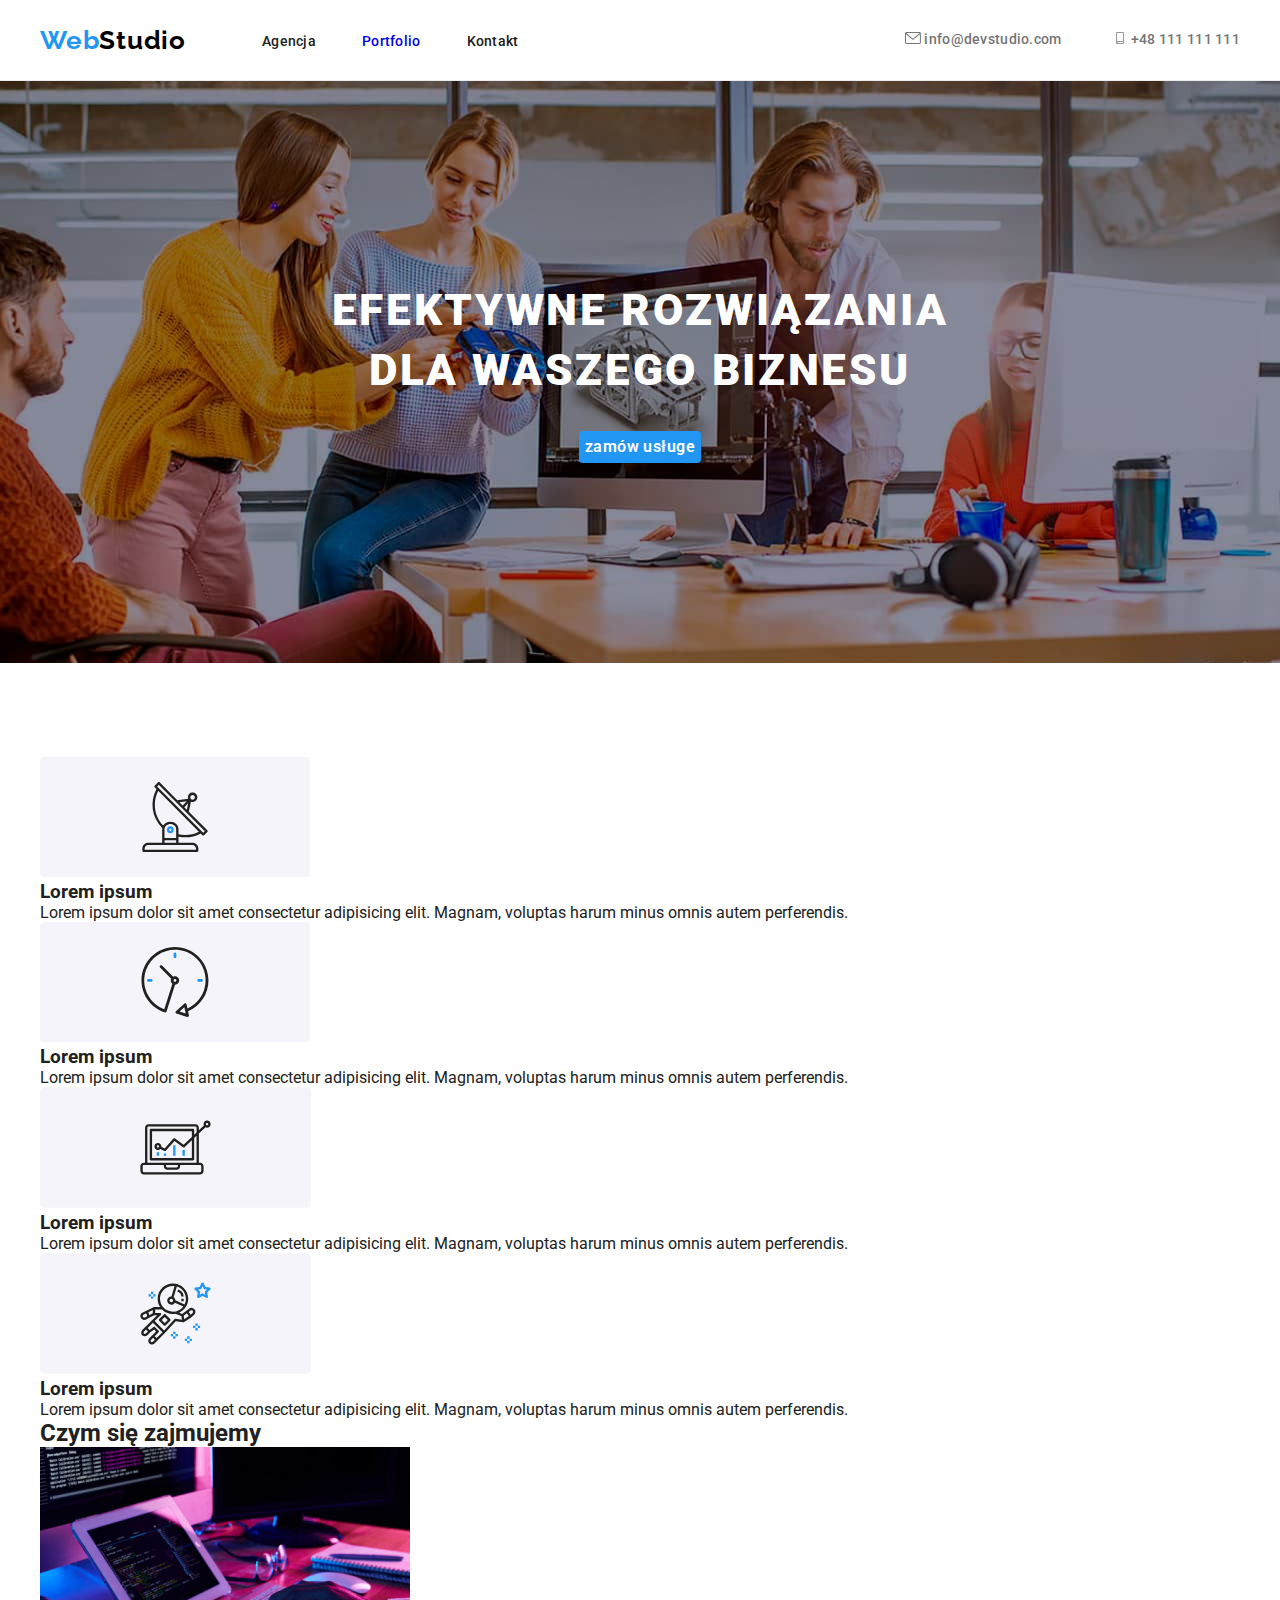
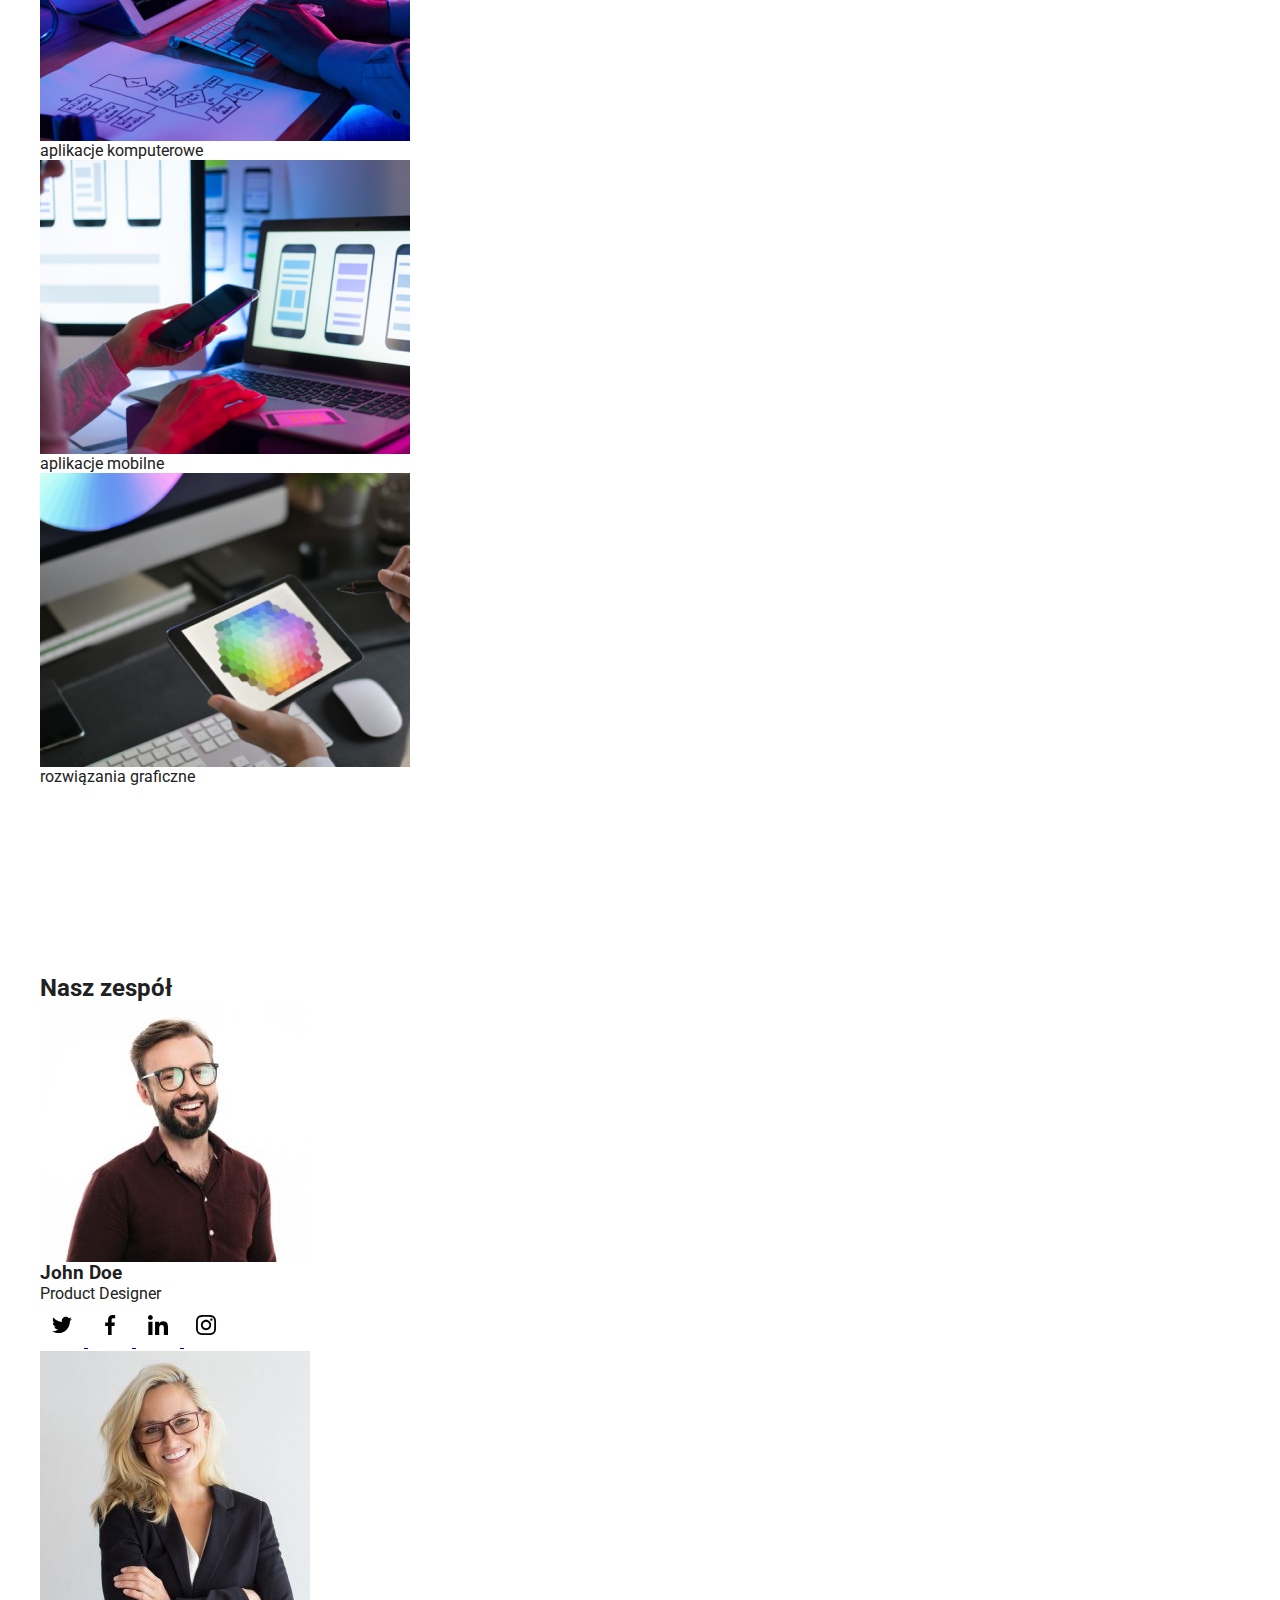
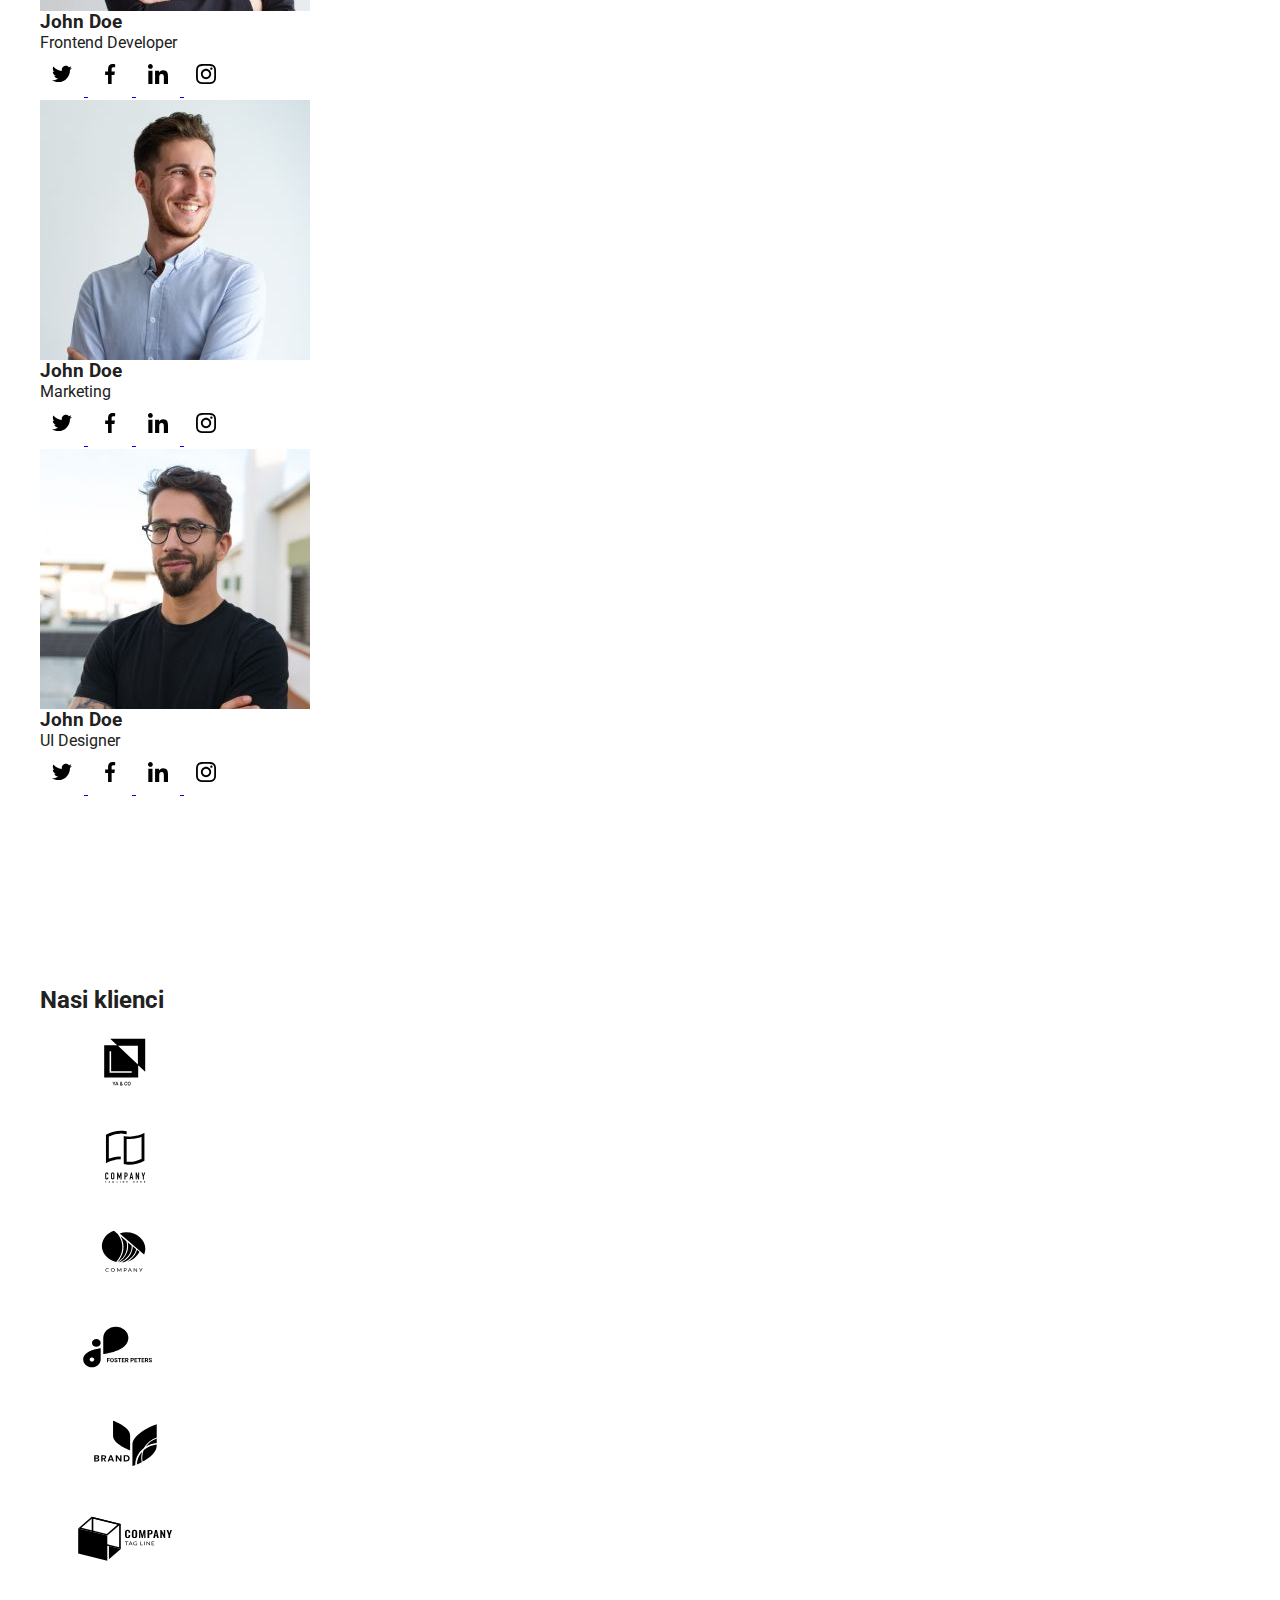
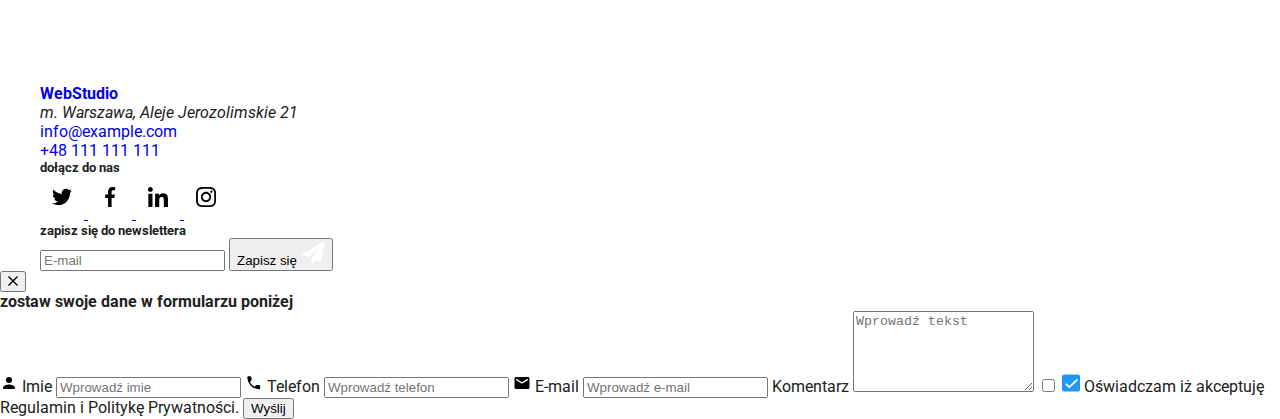
==== commit ca7fe873: "..." ====
--- a/index.html
+++ b/index.html
@@ -10,14 +10,14 @@
     <link rel="preconnect" href="https://fonts.googleapis.com" />
     <link rel="preconnect" href="https://fonts.gstatic.com" crossorigin />
     <link rel="preconnect" href="https://fonts.google.com" />
-    <link href="css/styles.css" rel="stylesheet" />
+    <link href="public/css/main.min.css" rel="stylesheet"/>
   </head>
   <body>
     <header class="header">
       <div class="container">
         <nav class="navigation">
           <a class="navigation__logo link" href="index.html"><h4>
-              <span>Web</span>Studio
+              <span class="navigation__logo--color-blue">Web</span>Studio
             </h4></a>
             <ul class="navigation__list list">
               <li class="navigation__item">
@@ -40,8 +40,8 @@
                 </svg>
                 <span>info@devstudio.com</span>
             </a></li>
-            <li class="contact__item">
-              <a class="contact__link link" href="tel:+48111111111">
+            <li class="contacts__item">
+              <a class="contacts__link link" href="tel:+48111111111">
                 <svg class="contacts__icon" width="16" height="12">
                   <use href="./images/icon.svg#phone" ></use>
                 </svg>
@@ -59,7 +59,7 @@
 <!-- TITLE -->
 
       <section class="title section">
-        <div class="container">
+        <div class="title__container container">
           <h1 class="title__content">EFEKTYWNE ROZWIĄZANIA <br> DLA WASZEGO BIZNESU</h1>
           <button 
           class="title__btn" 
--- a/public/css/main.min.css
+++ b/public/css/main.min.css
@@ -0,0 +1 @@
+h1,h2,h3,h4,h5{margin:0}ul,ol{margin:0;padding:0}p{margin:0}img{display:block}.link{text-decoration:none}.list{list-style-type:none}.container{width:1200px;padding:0 15px;-webkit-box-align:center;-ms-flex-align:center;align-items:center;margin:0 auto}body{font-family:"Roboto",sans-serif;color:#212121;padding:0;margin:0}.section{padding:94px 0}header{border-bottom:1px solid #ececec}header .container{display:-webkit-box;display:-ms-flexbox;display:flex;-webkit-box-align:center;-ms-flex-align:center;align-items:center;padding:25px 0}.navigation{display:-webkit-box;display:-ms-flexbox;display:flex}.navigation__logo{font-family:"Raleway","Roboto",sans-serif;font-weight:700;font-size:26px;line-height:1,192;letter-spacing:.03em;color:#000;cursor:pointer;margin-right:76px}.navigation__logo--color-blue{color:#2196f3}.navigation__list{display:-webkit-box;display:-ms-flexbox;display:flex;-webkit-box-align:center;-ms-flex-align:center;align-items:center;gap:46px}.navigation__link{font-family:"Roboto",sans-serif;font-style:normal;font-weight:500;font-size:14px;line-height:1.172;letter-spacing:.02em;cursor:pointer;position:relative;top:2px;-webkit-transition-property:color;transition-property:color;-webkit-transition-duration:250ms;transition-duration:250ms;-webkit-transition-timing-function:cubic-bezier(0.4, 0, 0.2, 1);transition-timing-function:cubic-bezier(0.4, 0, 0.2, 1)}.navigation__link:visited{color:#212121}.navigation__link::after{content:"";display:block;height:4px;border-radius:2px;background-color:rgba(0,0,0,0);position:relative;top:27px;-webkit-transition-property:background-color;transition-property:background-color;-webkit-transition-duration:250ms;transition-duration:250ms;-webkit-transition-timing-function:cubic-bezier(0.4, 0, 0.2, 1);transition-timing-function:cubic-bezier(0.4, 0, 0.2, 1)}.navigation__link:hover,.navigation__link:focus{color:#2196f3}.navigation__link:hover::after,.navigation__link:focus::after{background-color:#2196f3}.navigation__item--current .navigation__link{color:#2196f3}.navigation__item--current .navigation__link::after{background-color:#2196f3}.contacts{display:-webkit-box;display:-ms-flexbox;display:flex;margin-left:auto;gap:50px;font-family:"Roboto",sans-serif;font-style:normal;font-weight:500;font-size:14px;line-height:1.423;letter-spacing:.02em;color:#757575}.contacts__item .contacts__link{color:#757575;fill:#757575;-webkit-transition-property:color;transition-property:color;-webkit-transition-duration:250ms;transition-duration:250ms;-webkit-transition-timing-function:cubic-bezier(0.4, 0, 0.2, 1);transition-timing-function:cubic-bezier(0.4, 0, 0.2, 1);-webkit-transition-property:fill;transition-property:fill;transition-duration:250ms;transition-timing-function:cubic-bezier(0.4, 0, 0.2, 1)}.contacts__item:hover .contacts__link,.contacts__item:focus .contacts__link{color:#2196f3;fill:#2196f3}.title{background-color:#2f303a;padding:200px 0;background-image:url("/images/Img4.jpg");background-position:50% 50%}.title__container{text-align:center}.title__content{color:#fff;font-weight:900;font-size:44px;letter-spacing:.06em;line-height:1.36;margin-bottom:30px;text-align:center;text-transform:uppercase}.title__btn{background-color:#2196f3;border:none;border-radius:4px;-webkit-box-shadow:0px 4px 4px rgba(0,0,0,.15);box-shadow:0px 4px 4px rgba(0,0,0,.15);color:#fff;cursor:pointer;font-family:"Roboto",sans-serif;font-style:normal;font-weight:600;font-size:16px;line-height:30px;letter-spacing:.03em}/*# sourceMappingURL=main.min.css.map */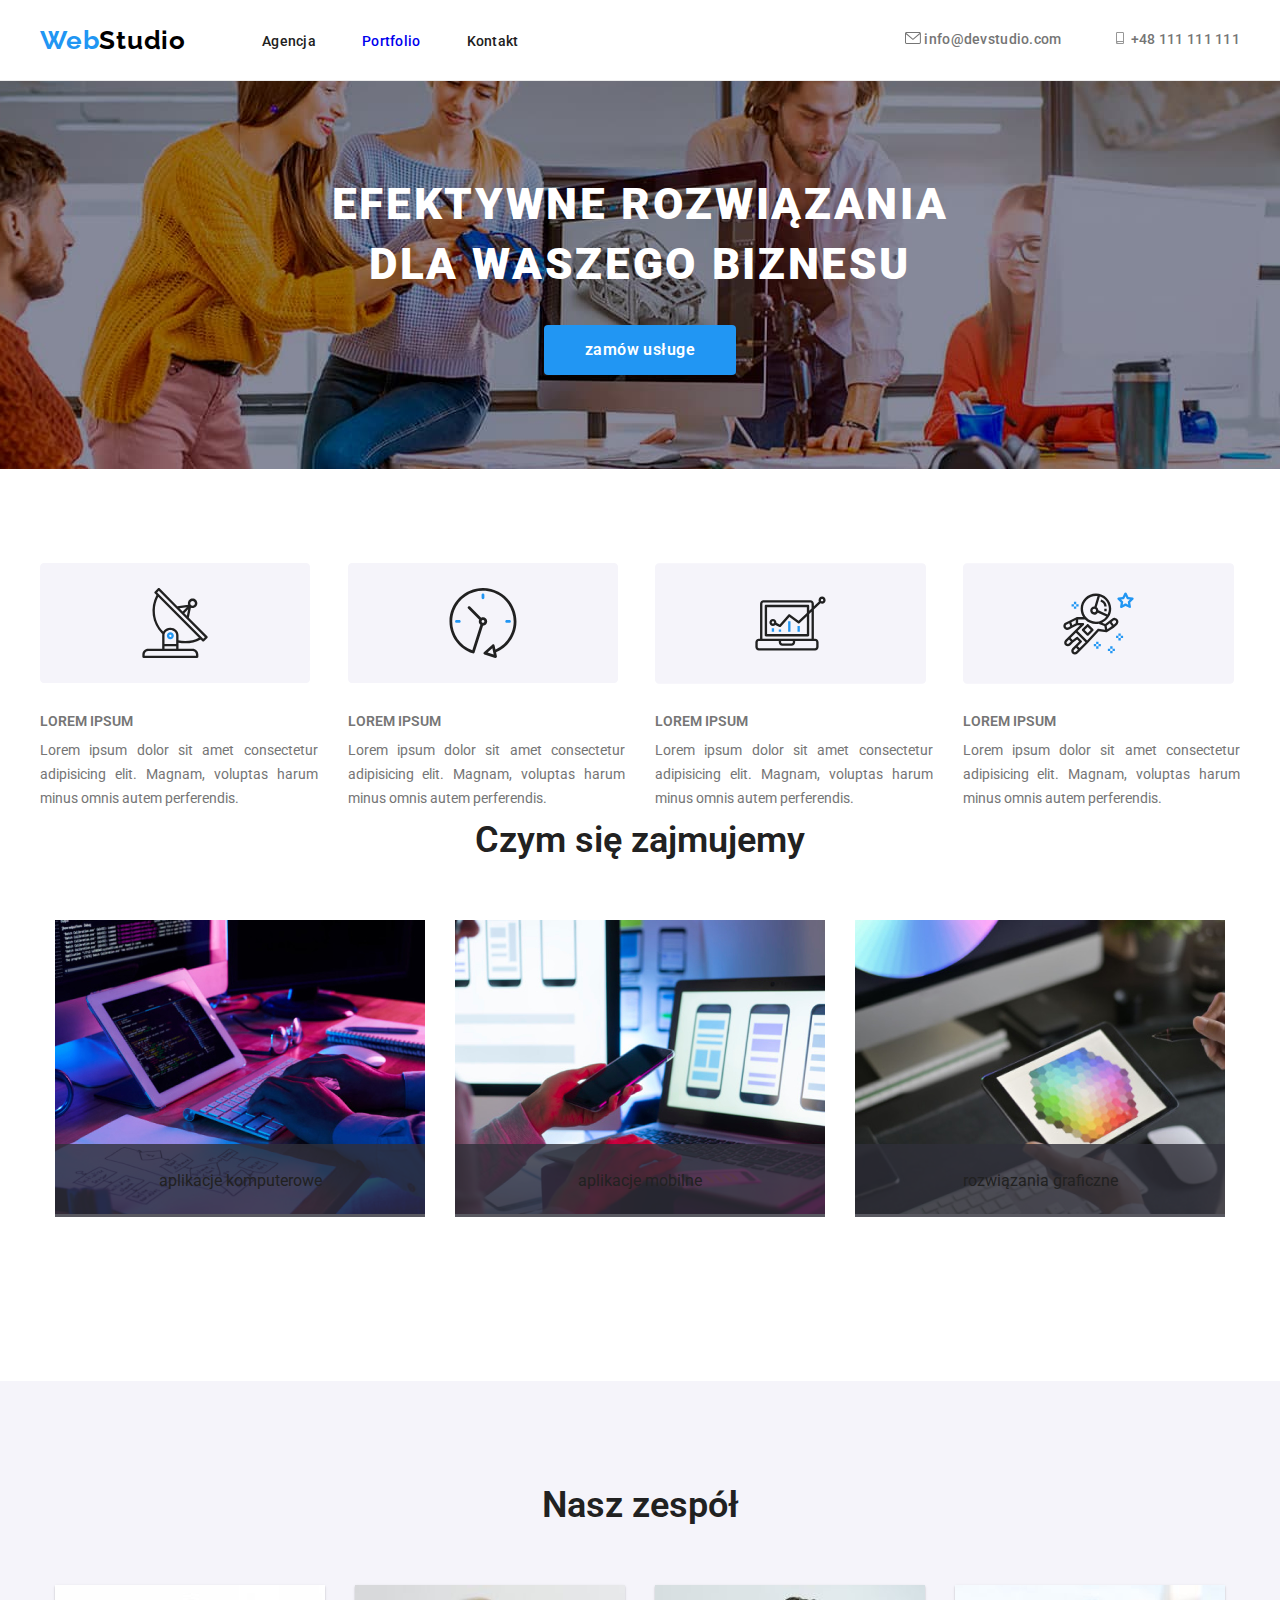
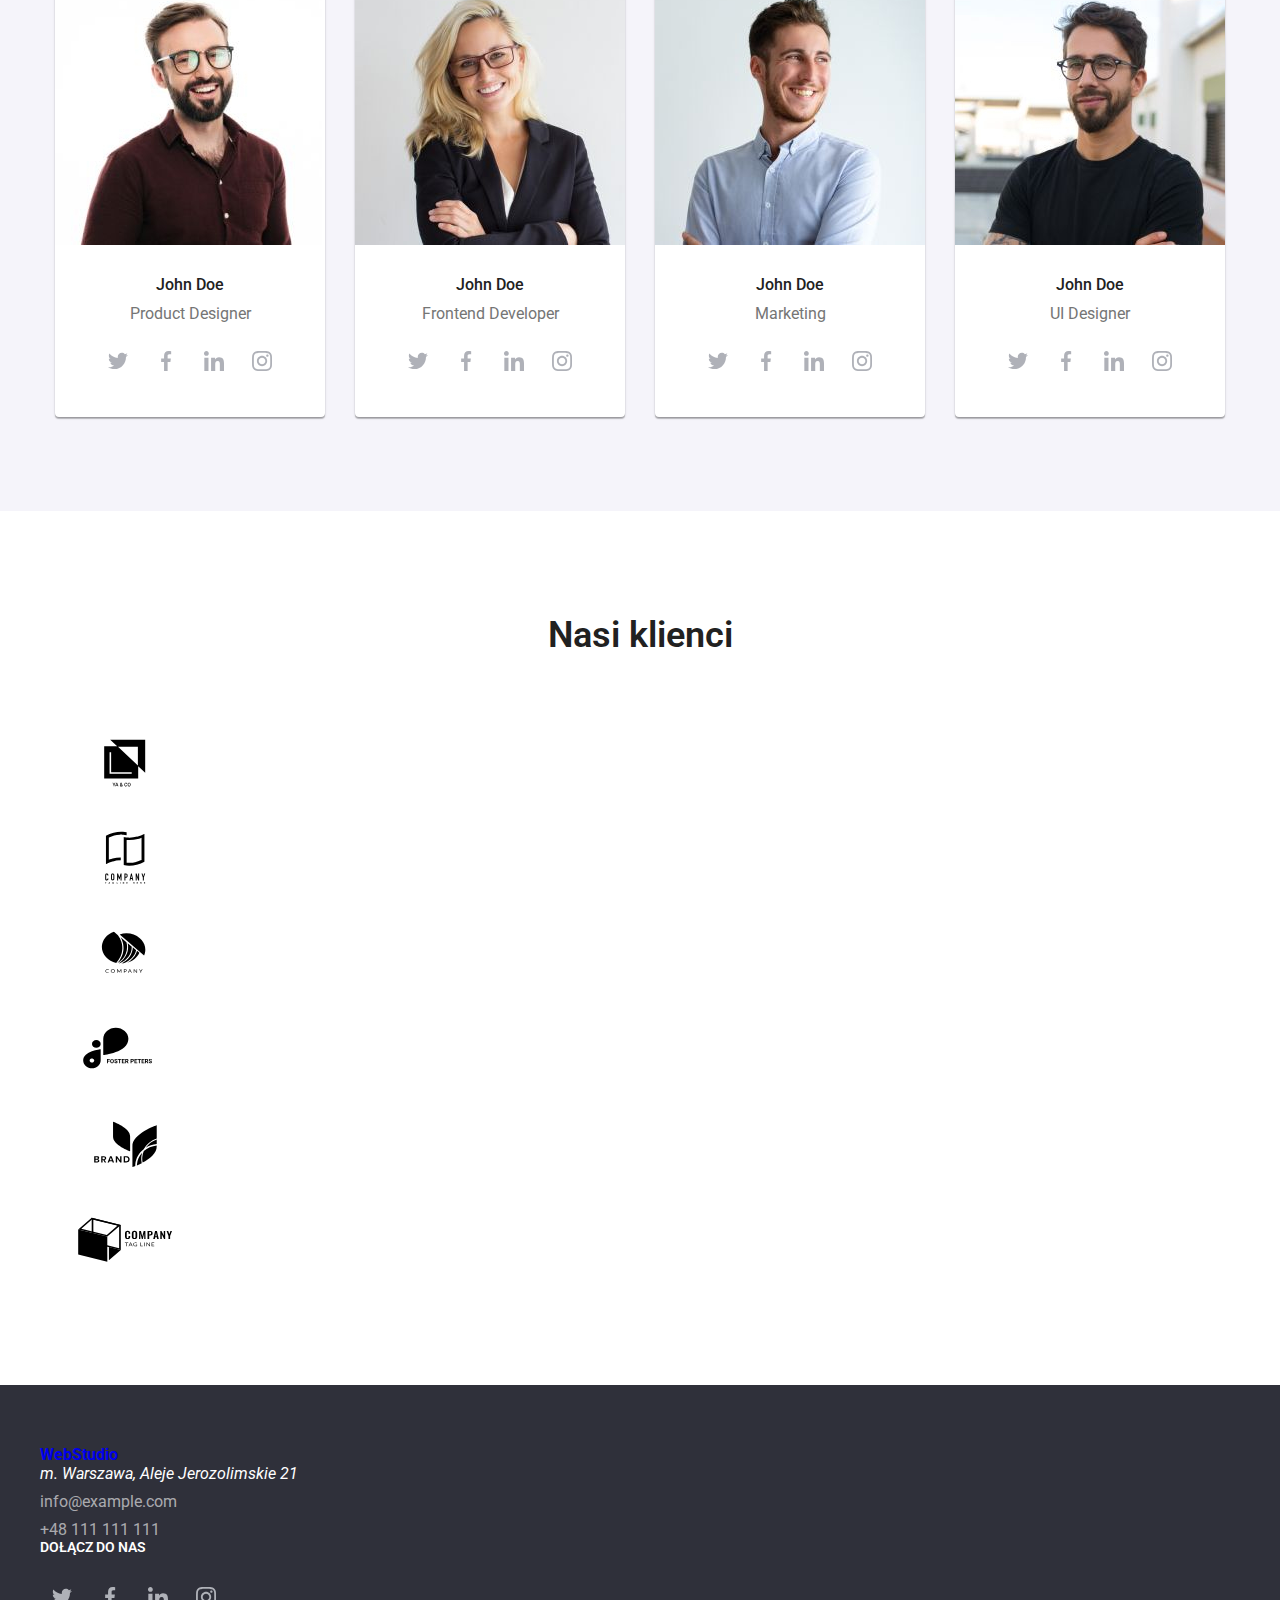
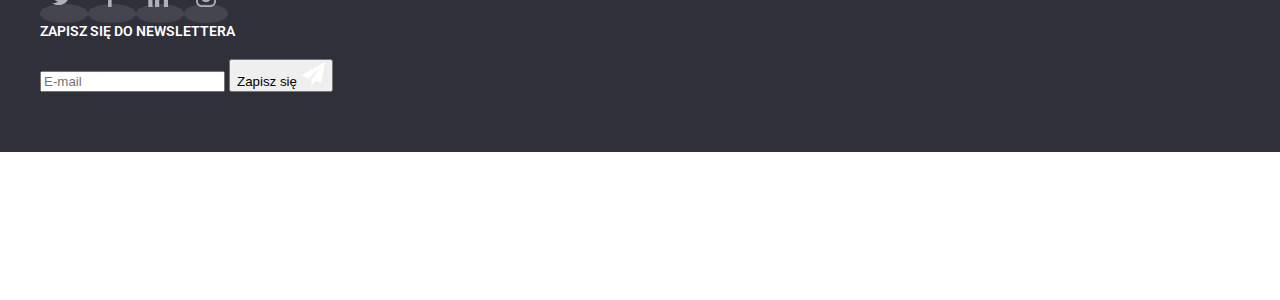
==== commit 022206ba: "..." ====
--- a/index.html
+++ b/index.html
@@ -185,24 +185,24 @@
               />
               <h3 class="team__name">John Doe</h3>
               <p>Product Designer</p>
-              <div class="team__socials">
-                <a class="team__icon" href="https://www.instagram.com">
-                  <svg class="team__svg" width="44" height="44">
+              <div class="socials">
+                <a class="socials__icon link" href="https://www.instagram.com">
+                  <svg class="socials__svg" width="44" height="44">
                     <use href="./images/icon.svg#inst"></use>
                   </svg>
                 </a>
-                <a class="team__icon" href="https://twitter.com">
-                    <svg class="team__svg" width="44" height="44">
+                <a class="socials__icon link" href="https://twitter.com">
+                    <svg class="socials__svg" width="44" height="44">
                       <use href="./images/icon.svg#tweet"></use>
                     </svg>
                 </a>
-                <a class="team__icon" href="https://www.facebook.com">
-                  <svg class="team__svg" width="44" height="44">
+                <a class="socials__icon link" href="https://www.facebook.com">
+                  <svg class="socials__svg" width="44" height="44">
                     <use href="./images/icon.svg#f"></use>
                   </svg>
                 </a>
-                <a class="team__icon" href="https://pl.linkedin.com">
-                  <svg class="team__svg" width="44" height="44">
+                <a class="socials__icon link" href="https://pl.linkedin.com">
+                  <svg class="socials__svg" width="44" height="44">
                     <use href="./images/icon.svg#in"></use>
                   </svg>
                 </a>
@@ -217,30 +217,30 @@
               />
               <h3 class="team__name">John Doe</h3>
               <p>Frontend Developer</p>
-              <div class="team__socials">
-                <a class="team__icon" href="https://www.instagram.com">
-                  <svg class="team__svg" width="44" height="44">
+              <div class="socials">
+                <a class="socials__icon link" href="https://www.instagram.com">
+                  <svg class="socials__svg" width="44" height="44">
                     <use href="./images/icon.svg#inst"></use>
                   </svg>
                 </a>
-                <a class="team__icon" href="https://twitter.com">
-                    <svg class="team__svg" width="44" height="44">
+                <a class="socials__icon link" href="https://twitter.com">
+                    <svg class="socials__svg" width="44" height="44">
                       <use href="./images/icon.svg#tweet"></use>
                     </svg>
                 </a>
-                <a class="team__icon" href="https://www.facebook.com">
-                  <svg class="team__svg" width="44" height="44">
+                <a class="socials__icon link" href="https://www.facebook.com">
+                  <svg class="socials__svg" width="44" height="44">
                     <use href="./images/icon.svg#f"></use>
                   </svg>
                 </a>
-                <a class="team__icon" href="https://pl.linkedin.com">
-                  <svg class="team__svg" width="44" height="44">
+                <a class="socials__icon link" href="https://pl.linkedin.com">
+                  <svg class="socials__svg" width="44" height="44">
                     <use href="./images/icon.svg#in"></use>
                   </svg>
                 </a>
               </div>
             </li>
-            <li class="team-list-item">
+            <li class="team__item">
               <img
                 src="images/johndoe3.jpg"
                 width="270"
@@ -249,24 +249,24 @@
               />
               <h3 class="team__name">John Doe</h3>
               <p>Marketing</p>
-              <div class="team__socials">
-                <a class="team__icon" href="https://www.instagram.com">
-                  <svg class="team__svg" width="44" height="44">
+              <div class="socials">
+                <a class="socials__icon link" href="https://www.instagram.com">
+                  <svg class="socials__svg" width="44" height="44">
                     <use href="./images/icon.svg#inst"></use>
                   </svg>
                 </a>
-                <a class="team__icon" href="https://twitter.com">
-                    <svg class="team__svg" width="44" height="44">
+                <a class="socials__icon link" href="https://twitter.com">
+                    <svg class="socials__svg" width="44" height="44">
                       <use href="./images/icon.svg#tweet"></use>
                     </svg>
                 </a>
-                <a class="team__icon" href="https://www.facebook.com">
-                  <svg class="team__svg" width="44" height="44">
+                <a class="socials__icon link" href="https://www.facebook.com">
+                  <svg class="socials__svg" width="44" height="44">
                     <use href="./images/icon.svg#f"></use>
                   </svg>
                 </a>
-                <a class="team__icon" href="https://pl.linkedin.com">
-                  <svg class="team__svg" width="44" height="44">
+                <a class="socials__icon link" href="https://pl.linkedin.com">
+                  <svg class="socials__svg" width="44" height="44">
                     <use href="./images/icon.svg#in"></use>
                   </svg>
                 </a>
@@ -281,24 +281,24 @@
               />
               <h3 class="team__name">John Doe</h3>
               <p>UI Designer</p>
-                <div class="team__social">
-                  <a class="team__icon" href="https://www.instagram.com">
-                    <svg class="team__svg" width="44" height="44">
+                <div class="socials">
+                  <a class="socials__icon link" href="https://www.instagram.com">
+                    <svg class="socials__svg" width="44" height="44">
                       <use href="./images/icon.svg#inst"></use>
                     </svg>
                   </a>
-                  <a class="team__icon" href="https://twitter.com">
-                      <svg class="team__svg" width="44" height="44">
+                  <a class="socials__icon link" href="https://twitter.com">
+                      <svg class="socials__svg" width="44" height="44">
                         <use href="./images/icon.svg#tweet"></use>
                       </svg>
                   </a>
-                  <a class="team__icon" href="https://www.facebook.com">
-                    <svg class="team__svg" width="44" height="44">
+                  <a class="socials__icon link" href="https://www.facebook.com">
+                    <svg class="socials__svg" width="44" height="44">
                       <use href="./images/icon.svg#f"></use>
                     </svg>
                   </a>
-                  <a class="team__icon" href="https://pl.linkedin.com">
-                    <svg class="team__svg" width="44" height="44">
+                  <a class="socials__icon link" href="https://pl.linkedin.com">
+                    <svg class="socials__svg" width="44" height="44">
                       <use href="./images/icon.svg#in"></use>
                     </svg>
                   </a>
@@ -312,36 +312,36 @@
 
  <!-- KLIENTS -->
  <section class="section">
-  <div class="container">
-    <h2>Nasi klienci</h2>
+  <div class="clients container">
+    <h2 class="clinets__title">Nasi klienci</h2>
     <ul class="clinets__list list">
       <li class="clinets__item">
-        <svg class="clients__icon" width="170" height="92">
+        <svg class="clients__icon link" width="170" height="92">
           <use href="./images/icon.svg#client" ></use>
         </svg>
       </li>
       <li class="clinets__item">
-        <svg class="clinets__icon" width="170" height="92">
+        <svg class="clinets__icon link" width="170" height="92">
           <use href="./images/icon.svg#client1" ></use>
         </svg>
       </li>
       <li class="clinets__item">
-        <svg class="clinets__icon" width="170" height="92">
+        <svg class="clinets__icon link" width="170" height="92">
           <use href="./images/icon.svg#client2" ></use>
         </svg>
       </li>
       <li class="clinets__item">
-        <svg class="clinets__icon" width="170" height="92">
+        <svg class="clinets__icon link" width="170" height="92">
           <use href="./images/icon.svg#client3" ></use>
         </svg>
       </li>
       <li class="clinets__item">
-        <svg class="clinets__icon" width="170" height="92">
+        <svg class="clinets__icon link" width="170" height="92">
           <use href="./images/icon.svg#client4" ></use>
         </svg>
       </li>
       <li class="clinets__item">
-        <svg class="clinets__icon" width="170" height="92">
+        <svg class="clinets__icon link" width="170" height="92">
           <use href="./images/icon.svg#client5"></use>
         </svg>
       </li>
@@ -358,9 +358,9 @@
 
 <footer class="footer">
   <div class="container">
-    <div class="address__container">
+    <div class="address">
       <a class="address__logo link" href="index.html"><h4><span>Web</span>Studio</h4></a>
-      <address class="contacts__address">m. Warszawa, Aleje Jerozolimskie 21</address>
+      <address class="address__contacts">m. Warszawa, Aleje Jerozolimskie 21</address>
       <ul class="address__list list">
         <li class="address__item">
           <a class="address__link link" href="mailto:info@example.com"> info@example.com</a>
@@ -373,22 +373,22 @@
     <div class="socials">
       <h5>dołącz do nas</h5>
       <div class="socials__lis">
-        <a class="socials__icon" href="https://www.instagram.com">
+        <a class="socials__icon link" href="https://www.instagram.com">
           <svg class="socials__svg" width="44" height="44">
             <use href="./images/icon.svg#inst"></use>
           </svg>
         </a>
-        <a class="socials__icon" href="https://twitter.com">
+        <a class="socials__icon link" href="https://twitter.com">
             <svg class="socials__svg" width="44" height="44">
               <use href="./images/icon.svg#tweet"></use>
             </svg>
         </a>
-        <a class="socials__icon" href="https://www.facebook.com">
+        <a class="socials__icon link" href="https://www.facebook.com">
           <svg class="socials__svg" width="44" height="44">
             <use href="./images/icon.svg#f"></use>
           </svg>
         </a>
-        <a class="socials__icon" href="https://pl.linkedin.com">
+        <a class="socials__icon link" href="https://pl.linkedin.com">
           <svg class="socials__svg" width="44" height="44">
             <use href="./images/icon.svg#in"></use>
           </svg>
--- a/public/css/main.min.css
+++ b/public/css/main.min.css
@@ -1 +1 @@
-h1,h2,h3,h4,h5{margin:0}ul,ol{margin:0;padding:0}p{margin:0}img{display:block}.link{text-decoration:none}.list{list-style-type:none}.container{width:1200px;padding:0 15px;-webkit-box-align:center;-ms-flex-align:center;align-items:center;margin:0 auto}body{font-family:"Roboto",sans-serif;color:#212121;padding:0;margin:0}.section{padding:94px 0}header{border-bottom:1px solid #ececec}header .container{display:-webkit-box;display:-ms-flexbox;display:flex;-webkit-box-align:center;-ms-flex-align:center;align-items:center;padding:25px 0}.navigation{display:-webkit-box;display:-ms-flexbox;display:flex}.navigation__logo{font-family:"Raleway","Roboto",sans-serif;font-weight:700;font-size:26px;line-height:1,192;letter-spacing:.03em;color:#000;cursor:pointer;margin-right:76px}.navigation__logo--color-blue{color:#2196f3}.navigation__list{display:-webkit-box;display:-ms-flexbox;display:flex;-webkit-box-align:center;-ms-flex-align:center;align-items:center;gap:46px}.navigation__link{font-family:"Roboto",sans-serif;font-style:normal;font-weight:500;font-size:14px;line-height:1.172;letter-spacing:.02em;cursor:pointer;position:relative;top:2px;-webkit-transition-property:color;transition-property:color;-webkit-transition-duration:250ms;transition-duration:250ms;-webkit-transition-timing-function:cubic-bezier(0.4, 0, 0.2, 1);transition-timing-function:cubic-bezier(0.4, 0, 0.2, 1)}.navigation__link:visited{color:#212121}.navigation__link::after{content:"";display:block;height:4px;border-radius:2px;background-color:rgba(0,0,0,0);position:relative;top:27px;-webkit-transition-property:background-color;transition-property:background-color;-webkit-transition-duration:250ms;transition-duration:250ms;-webkit-transition-timing-function:cubic-bezier(0.4, 0, 0.2, 1);transition-timing-function:cubic-bezier(0.4, 0, 0.2, 1)}.navigation__link:hover,.navigation__link:focus{color:#2196f3}.navigation__link:hover::after,.navigation__link:focus::after{background-color:#2196f3}.navigation__item--current .navigation__link{color:#2196f3}.navigation__item--current .navigation__link::after{background-color:#2196f3}.contacts{display:-webkit-box;display:-ms-flexbox;display:flex;margin-left:auto;gap:50px;font-family:"Roboto",sans-serif;font-style:normal;font-weight:500;font-size:14px;line-height:1.423;letter-spacing:.02em;color:#757575}.contacts__item .contacts__link{color:#757575;fill:#757575;-webkit-transition-property:color;transition-property:color;-webkit-transition-duration:250ms;transition-duration:250ms;-webkit-transition-timing-function:cubic-bezier(0.4, 0, 0.2, 1);transition-timing-function:cubic-bezier(0.4, 0, 0.2, 1);-webkit-transition-property:fill;transition-property:fill;transition-duration:250ms;transition-timing-function:cubic-bezier(0.4, 0, 0.2, 1)}.contacts__item:hover .contacts__link,.contacts__item:focus .contacts__link{color:#2196f3;fill:#2196f3}.title{background-color:#2f303a;padding:200px 0;background-image:url("/images/Img4.jpg");background-position:50% 50%}.title__container{text-align:center}.title__content{color:#fff;font-weight:900;font-size:44px;letter-spacing:.06em;line-height:1.36;margin-bottom:30px;text-align:center;text-transform:uppercase}.title__btn{background-color:#2196f3;border:none;border-radius:4px;-webkit-box-shadow:0px 4px 4px rgba(0,0,0,.15);box-shadow:0px 4px 4px rgba(0,0,0,.15);color:#fff;cursor:pointer;font-family:"Roboto",sans-serif;font-style:normal;font-weight:600;font-size:16px;line-height:30px;letter-spacing:.03em}/*# sourceMappingURL=main.min.css.map */+.is-hidden{pointer-events:none;visibility:hidden;opacity:0}h1,h2,h3,h4,h5{margin:0}h2{font-family:"Roboto",sans-serif;font-style:normal;font-weight:600;font-size:36px;line-height:1.667;text-align:center;margin-bottom:50px}h5{font-family:"Roboto",sans-serif;font-style:normal;font-weight:600;font-size:14px;line-height:16px;text-transform:uppercase;color:#fff;margin-bottom:20px}ul,ol{margin:0;padding:0}p{margin:0}img{display:block}.link{text-decoration:none}.list{list-style-type:none}.socials__list{display:-webkit-box;display:-ms-flexbox;display:flex;gap:30px}.socials__icon{width:44px;height:44px;border-radius:50%;background:rgba(255,255,255,.1)}.socials__icon:hover,.socials__icon:focus{-webkit-transition-property:background-color;transition-property:background-color;-webkit-transition-duration:250ms;transition-duration:250ms;-webkit-transition-timing-function:cubic-bezier(0.4, 0, 0.2, 1);transition-timing-function:cubic-bezier(0.4, 0, 0.2, 1)}.socials__svg{fill:#afb1b8;-webkit-transition-property:fill;transition-property:fill;-webkit-transition-duration:250ms;transition-duration:250ms;-webkit-transition-timing-function:cubic-bezier(0.4, 0, 0.2, 1);transition-timing-function:cubic-bezier(0.4, 0, 0.2, 1)}.socials__svg:hover,.socials__svg:focus{fill:#fff;background-color:#2196f3}h1,h2,h3,h4,h5{margin:0}h2{font-family:"Roboto",sans-serif;font-style:normal;font-weight:600;font-size:36px;line-height:1.667;text-align:center;margin-bottom:50px}h5{font-family:"Roboto",sans-serif;font-style:normal;font-weight:600;font-size:14px;line-height:16px;text-transform:uppercase;color:#fff;margin-bottom:20px}ul,ol{margin:0;padding:0}p{margin:0}img{display:block}.link{text-decoration:none}.list{list-style-type:none}.container{width:1200px;padding:0 15px;-webkit-box-align:center;-ms-flex-align:center;align-items:center;margin:0 auto}body{font-family:"Roboto",sans-serif;color:#212121;padding:0;margin:0}.section{padding:94px 0}header{border-bottom:1px solid #ececec}header .container{display:-webkit-box;display:-ms-flexbox;display:flex;-webkit-box-align:center;-ms-flex-align:center;align-items:center;padding:25px 0}.navigation{display:-webkit-box;display:-ms-flexbox;display:flex}.navigation__logo{font-family:"Raleway","Roboto",sans-serif;font-weight:700;font-size:26px;line-height:1,192;letter-spacing:.03em;color:#000;cursor:pointer;margin-right:76px}.navigation__logo--color-blue{color:#2196f3}.navigation__list{display:-webkit-box;display:-ms-flexbox;display:flex;-webkit-box-align:center;-ms-flex-align:center;align-items:center;gap:46px}.navigation__link{font-family:"Roboto",sans-serif;font-style:normal;font-weight:500;font-size:14px;line-height:1.172;letter-spacing:.02em;cursor:pointer;position:relative;top:2px;-webkit-transition-property:color;transition-property:color;-webkit-transition-duration:250ms;transition-duration:250ms;-webkit-transition-timing-function:cubic-bezier(0.4, 0, 0.2, 1);transition-timing-function:cubic-bezier(0.4, 0, 0.2, 1)}.navigation__link:visited{color:#212121}.navigation__link::after{content:"";display:block;height:4px;border-radius:2px;background-color:rgba(0,0,0,0);position:relative;top:27px;-webkit-transition-property:background-color;transition-property:background-color;-webkit-transition-duration:250ms;transition-duration:250ms;-webkit-transition-timing-function:cubic-bezier(0.4, 0, 0.2, 1);transition-timing-function:cubic-bezier(0.4, 0, 0.2, 1)}.navigation__link:hover,.navigation__link:focus{color:#2196f3}.navigation__link:hover::after,.navigation__link:focus::after{background-color:#2196f3}.navigation__item--current .navigation__link{color:#2196f3}.navigation__item--current .navigation__link::after{background-color:#2196f3}.contacts{display:-webkit-box;display:-ms-flexbox;display:flex;margin-left:auto;gap:50px;font-family:"Roboto",sans-serif;font-style:normal;font-weight:500;font-size:14px;line-height:1.423;letter-spacing:.02em;color:#757575}.contacts__item .contacts__link{color:#757575;fill:#757575;-webkit-transition-property:fill color;transition-property:fill color;-webkit-transition-duration:250ms;transition-duration:250ms;-webkit-transition-timing-function:cubic-bezier(0.4, 0, 0.2, 1);transition-timing-function:cubic-bezier(0.4, 0, 0.2, 1)}.contacts__item:hover .contacts__link,.contacts__item:focus .contacts__link{color:#2196f3;fill:#2196f3}.title{background-color:#2f303a;padding:200px 0;background-image:url("/images/Img4.jpg");background-position:50% 50%}.title__container{text-align:center}.title__content{color:#fff;font-weight:900;font-size:44px;letter-spacing:.06em;line-height:1.36;margin-bottom:30px;text-align:center;text-transform:uppercase}.title__btn{background-color:#2196f3;border:none;border-radius:4px;-webkit-box-shadow:0px 4px 4px rgba(0,0,0,.15);box-shadow:0px 4px 4px rgba(0,0,0,.15);color:#fff;cursor:pointer;font-family:"Roboto",sans-serif;font-style:normal;font-weight:600;font-size:16px;line-height:30px;letter-spacing:.03em;padding:10px 41px;margin-left:auto}.paragraphs{margin-bottom:94px}.paragraphs__list{display:-webkit-box;display:-ms-flexbox;display:flex;gap:30px}.paragraphs__item{color:#757575;font-family:"Roboto",sans-serif;font-style:normal;font-weight:400;font-size:14px;line-height:1.71;text-align:justify}.paragraphs__icon{width:270px;height:120px}.paragraphs__title{font-family:"Roboto",sans-serif;font-style:normal;font-weight:600;font-size:14px;line-height:1.143;margin-top:30px;padding-bottom:10px;text-align:left;text-transform:uppercase}.activities__list{display:-webkit-box;display:-ms-flexbox;display:flex;-webkit-box-pack:center;-ms-flex-pack:center;justify-content:center;gap:30px}.activities__item{height:294px}.activities__tag{text-align:center;-webkit-box-align:center;-ms-flex-align:center;align-items:center;width:370px;background:rgba(47,48,58,.8);position:relative;top:-70px;padding:27px 0 27px 0}.activities__content{color:#fff;font-family:"Roboto",sans-serif;font-style:normal;font-weight:600;font-size:14px;line-height:16px;text-align:center;text-transform:uppercase}.team{background:#f5f4fa}.team__list{display:-webkit-box;display:-ms-flexbox;display:flex;-webkit-box-pack:center;-ms-flex-pack:center;justify-content:center;gap:30px}.team__item{background:#fff;border-radius:0 0 4px 4px;-webkit-box-shadow:0px 1px 3px rgba(0,0,0,.12),0px 1px 1px rgba(0,0,0,.14),0px 2px 1px rgba(0,0,0,.2);box-shadow:0px 1px 3px rgba(0,0,0,.12),0px 1px 1px rgba(0,0,0,.14),0px 2px 1px rgba(0,0,0,.2);color:#757575;font-family:"Roboto",sans-serif;font-style:normal;font-weight:400;font-size:16px;line-height:19px;padding-bottom:30px;text-align:center;-ms-flex-line-pack:center;align-content:center}.team__name{font-family:"Roboto",sans-serif;font-style:normal;font-weight:500;font-size:16px;line-height:19px;color:#212121;margin-top:30px;margin-bottom:10px}.team .socials{padding:0 32px;margin-top:16px}.clients__list{display:-webkit-box;display:-ms-flexbox;display:flex;gap:30px}.clients__item{width:170px;height:92px;border:1px solid #afb1b8;border-radius:4px;fill:#afb1b8}.clients__item:hover,.clients__item:focus{fill:#2196f3;border:1px solid #2196f3}.container{width:1200px;padding:0 15px;-webkit-box-align:center;-ms-flex-align:center;align-items:center;margin:0 auto}body{font-family:"Roboto",sans-serif;color:#212121;padding:0;margin:0}.section{padding:94px 0}h1,h2,h3,h4,h5{margin:0}h2{font-family:"Roboto",sans-serif;font-style:normal;font-weight:600;font-size:36px;line-height:1.667;text-align:center;margin-bottom:50px}h5{font-family:"Roboto",sans-serif;font-style:normal;font-weight:600;font-size:14px;line-height:16px;text-transform:uppercase;color:#fff;margin-bottom:20px}ul,ol{margin:0;padding:0}p{margin:0}img{display:block}.link{text-decoration:none}.list{list-style-type:none}.footer{background-color:#2f303a;padding:60px 0}.address__list{display:grid;grid-template-columns:auto;gap:9px}.address__contacts{color:#fff;margin-bottom:9px}.address__link{color:rgba(255,255,255,.6);-webkit-transition-property:color;transition-property:color;-webkit-transition-duration:250ms;transition-duration:250ms;-webkit-transition-timing-function:cubic-bezier(0.4, 0, 0.2, 1);transition-timing-function:cubic-bezier(0.4, 0, 0.2, 1)}.address__link:hover,.address__link:focus{color:#2196f3}/*# sourceMappingURL=main.min.css.map */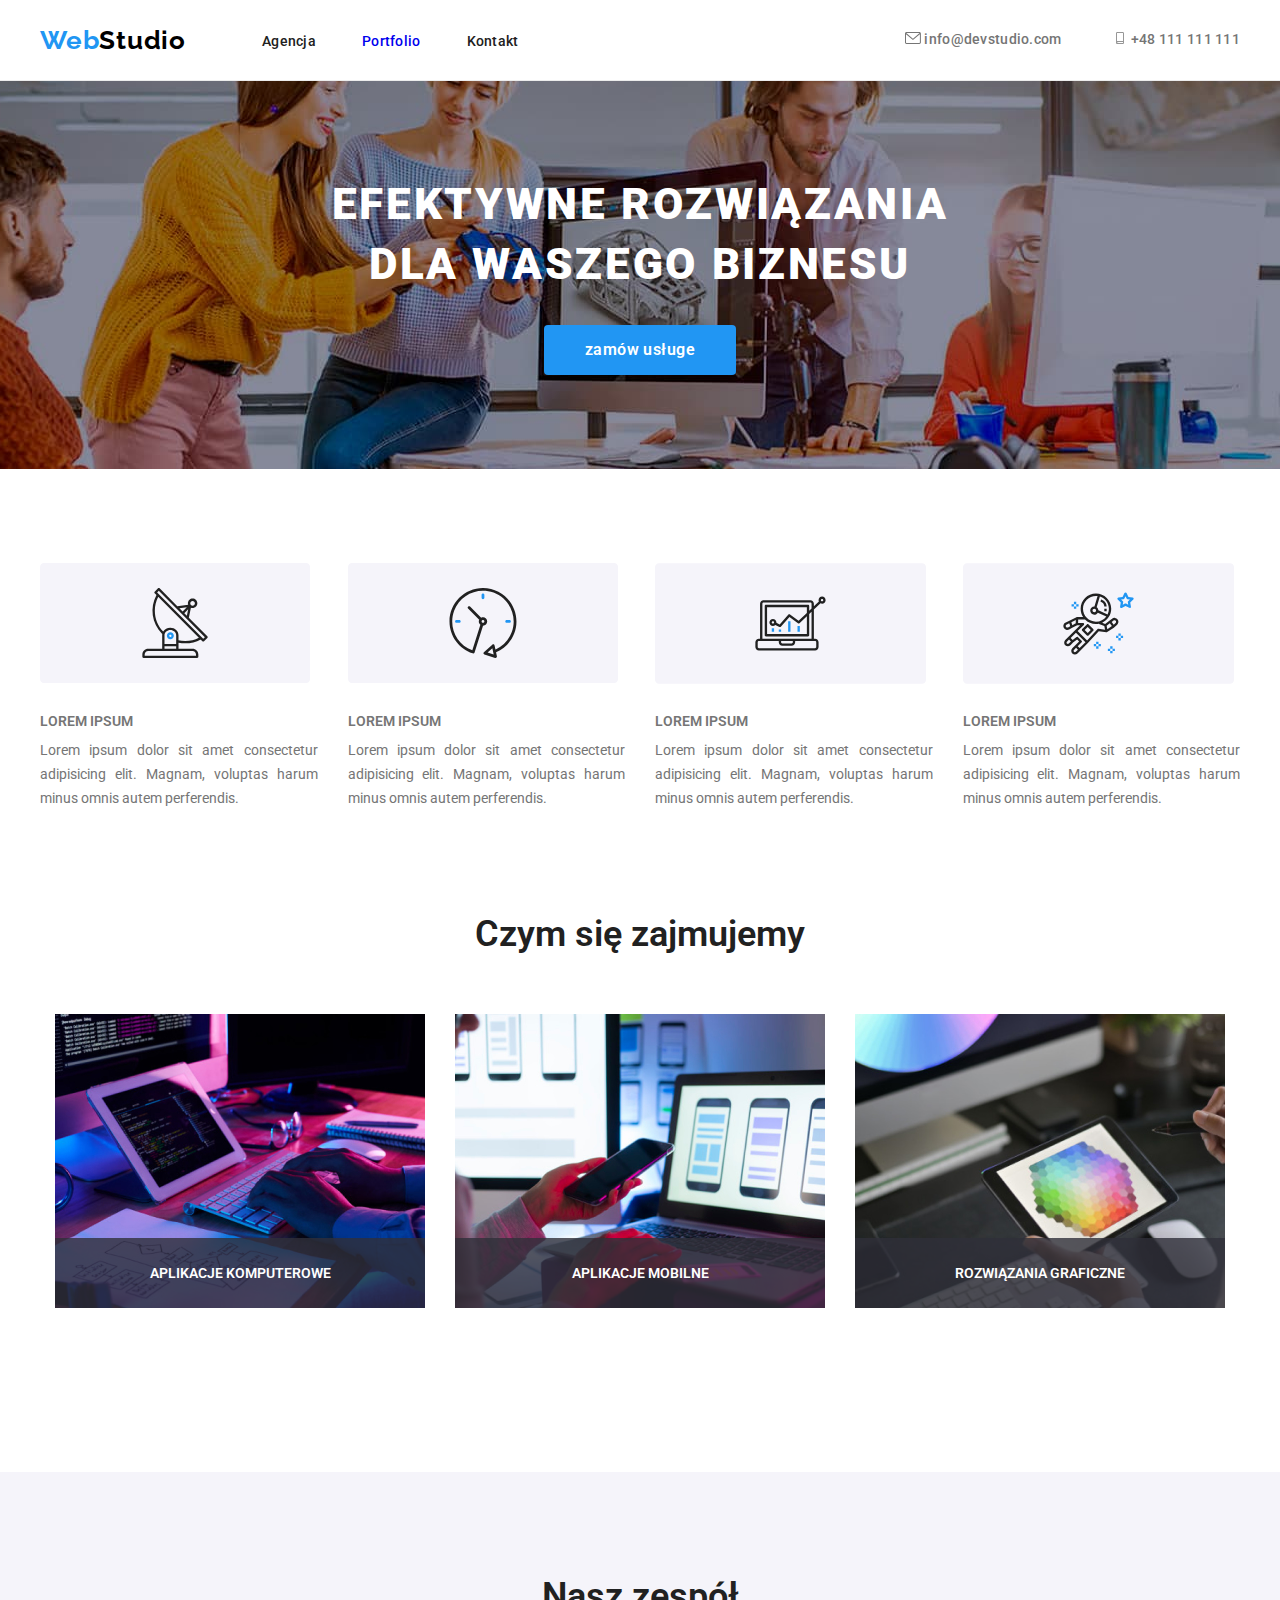
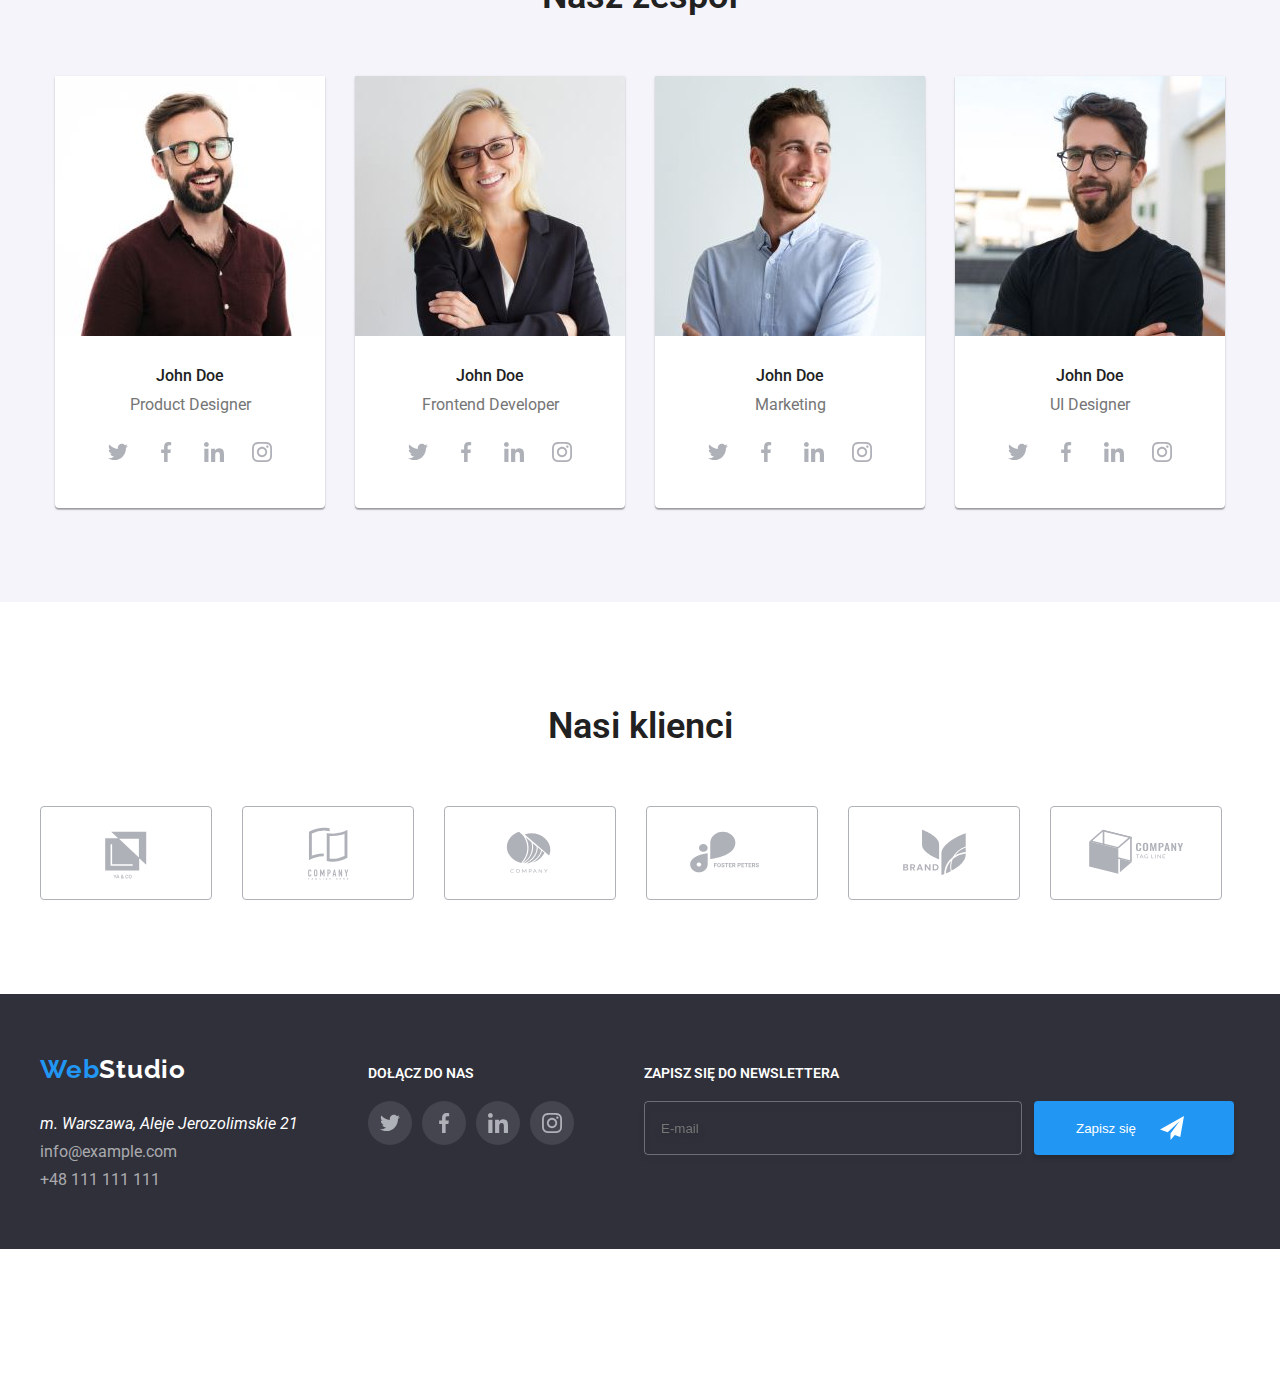
==== commit fa6b6b2e: "..." ====
--- a/index.html
+++ b/index.html
@@ -134,7 +134,7 @@
               width="370" 
               height="294" />
               <div class="activities__tag">
-                <p class="activites__content">
+                <p class="activities__content">
                 aplikacje komputerowe
                 </p>
               </div>
@@ -146,7 +146,7 @@
               width="370" 
               height="294" />
               <div class="activities__tag">
-                <p class="activites__content">
+                <p class="activities__content">
                 aplikacje mobilne
                 </p>
               </div>
@@ -158,7 +158,7 @@
               width="370" 
               height="294" />
               <div class="activities__tag">
-                <p class="activites__content">
+                <p class="activities__content">
                 rozwiązania graficzne
                 </p>
               </div>
@@ -313,35 +313,35 @@
  <!-- KLIENTS -->
  <section class="section">
   <div class="clients container">
-    <h2 class="clinets__title">Nasi klienci</h2>
-    <ul class="clinets__list list">
-      <li class="clinets__item">
-        <svg class="clients__icon link" width="170" height="92">
+    <h2 class="clients__title">Nasi klienci</h2>
+    <ul class="clients__list list">
+      <li class="clients__item">
+        <svg class="clients__icon" width="170" height="92">
           <use href="./images/icon.svg#client" ></use>
         </svg>
       </li>
-      <li class="clinets__item">
-        <svg class="clinets__icon link" width="170" height="92">
+      <li class="clients__item">
+        <svg class="clients__icon" width="170" height="92">
           <use href="./images/icon.svg#client1" ></use>
         </svg>
       </li>
-      <li class="clinets__item">
-        <svg class="clinets__icon link" width="170" height="92">
+      <li class="clients__item">
+        <svg class="clients__icon" width="170" height="92">
           <use href="./images/icon.svg#client2" ></use>
         </svg>
       </li>
-      <li class="clinets__item">
-        <svg class="clinets__icon link" width="170" height="92">
+      <li class="clients__item">
+        <svg class="clients__icon" width="170" height="92">
           <use href="./images/icon.svg#client3" ></use>
         </svg>
       </li>
-      <li class="clinets__item">
-        <svg class="clinets__icon link" width="170" height="92">
+      <li class="clients__item">
+        <svg class="clients__icon" width="170" height="92">
           <use href="./images/icon.svg#client4" ></use>
         </svg>
       </li>
-      <li class="clinets__item">
-        <svg class="clinets__icon link" width="170" height="92">
+      <li class="clients__item">
+        <svg class="clients__icon" width="170" height="92">
           <use href="./images/icon.svg#client5"></use>
         </svg>
       </li>
@@ -359,7 +359,7 @@
 <footer class="footer">
   <div class="container">
     <div class="address">
-      <a class="address__logo link" href="index.html"><h4><span>Web</span>Studio</h4></a>
+      <a class="address__logo navigation__logo link" href="index.html"><h4><span class="navigation__logo--color-blue">Web</span>Studio</h4></a>
       <address class="address__contacts">m. Warszawa, Aleje Jerozolimskie 21</address>
       <ul class="address__list list">
         <li class="address__item">
@@ -372,7 +372,7 @@
     </div>
     <div class="socials">
       <h5>dołącz do nas</h5>
-      <div class="socials__lis">
+      <div class="socials__list">
         <a class="socials__icon link" href="https://www.instagram.com">
           <svg class="socials__svg" width="44" height="44">
             <use href="./images/icon.svg#inst"></use>
--- a/public/css/main.min.css
+++ b/public/css/main.min.css
@@ -1 +1 @@
-.is-hidden{pointer-events:none;visibility:hidden;opacity:0}h1,h2,h3,h4,h5{margin:0}h2{font-family:"Roboto",sans-serif;font-style:normal;font-weight:600;font-size:36px;line-height:1.667;text-align:center;margin-bottom:50px}h5{font-family:"Roboto",sans-serif;font-style:normal;font-weight:600;font-size:14px;line-height:16px;text-transform:uppercase;color:#fff;margin-bottom:20px}ul,ol{margin:0;padding:0}p{margin:0}img{display:block}.link{text-decoration:none}.list{list-style-type:none}.socials__list{display:-webkit-box;display:-ms-flexbox;display:flex;gap:30px}.socials__icon{width:44px;height:44px;border-radius:50%;background:rgba(255,255,255,.1)}.socials__icon:hover,.socials__icon:focus{-webkit-transition-property:background-color;transition-property:background-color;-webkit-transition-duration:250ms;transition-duration:250ms;-webkit-transition-timing-function:cubic-bezier(0.4, 0, 0.2, 1);transition-timing-function:cubic-bezier(0.4, 0, 0.2, 1)}.socials__svg{fill:#afb1b8;-webkit-transition-property:fill;transition-property:fill;-webkit-transition-duration:250ms;transition-duration:250ms;-webkit-transition-timing-function:cubic-bezier(0.4, 0, 0.2, 1);transition-timing-function:cubic-bezier(0.4, 0, 0.2, 1)}.socials__svg:hover,.socials__svg:focus{fill:#fff;background-color:#2196f3}h1,h2,h3,h4,h5{margin:0}h2{font-family:"Roboto",sans-serif;font-style:normal;font-weight:600;font-size:36px;line-height:1.667;text-align:center;margin-bottom:50px}h5{font-family:"Roboto",sans-serif;font-style:normal;font-weight:600;font-size:14px;line-height:16px;text-transform:uppercase;color:#fff;margin-bottom:20px}ul,ol{margin:0;padding:0}p{margin:0}img{display:block}.link{text-decoration:none}.list{list-style-type:none}.container{width:1200px;padding:0 15px;-webkit-box-align:center;-ms-flex-align:center;align-items:center;margin:0 auto}body{font-family:"Roboto",sans-serif;color:#212121;padding:0;margin:0}.section{padding:94px 0}header{border-bottom:1px solid #ececec}header .container{display:-webkit-box;display:-ms-flexbox;display:flex;-webkit-box-align:center;-ms-flex-align:center;align-items:center;padding:25px 0}.navigation{display:-webkit-box;display:-ms-flexbox;display:flex}.navigation__logo{font-family:"Raleway","Roboto",sans-serif;font-weight:700;font-size:26px;line-height:1,192;letter-spacing:.03em;color:#000;cursor:pointer;margin-right:76px}.navigation__logo--color-blue{color:#2196f3}.navigation__list{display:-webkit-box;display:-ms-flexbox;display:flex;-webkit-box-align:center;-ms-flex-align:center;align-items:center;gap:46px}.navigation__link{font-family:"Roboto",sans-serif;font-style:normal;font-weight:500;font-size:14px;line-height:1.172;letter-spacing:.02em;cursor:pointer;position:relative;top:2px;-webkit-transition-property:color;transition-property:color;-webkit-transition-duration:250ms;transition-duration:250ms;-webkit-transition-timing-function:cubic-bezier(0.4, 0, 0.2, 1);transition-timing-function:cubic-bezier(0.4, 0, 0.2, 1)}.navigation__link:visited{color:#212121}.navigation__link::after{content:"";display:block;height:4px;border-radius:2px;background-color:rgba(0,0,0,0);position:relative;top:27px;-webkit-transition-property:background-color;transition-property:background-color;-webkit-transition-duration:250ms;transition-duration:250ms;-webkit-transition-timing-function:cubic-bezier(0.4, 0, 0.2, 1);transition-timing-function:cubic-bezier(0.4, 0, 0.2, 1)}.navigation__link:hover,.navigation__link:focus{color:#2196f3}.navigation__link:hover::after,.navigation__link:focus::after{background-color:#2196f3}.navigation__item--current .navigation__link{color:#2196f3}.navigation__item--current .navigation__link::after{background-color:#2196f3}.contacts{display:-webkit-box;display:-ms-flexbox;display:flex;margin-left:auto;gap:50px;font-family:"Roboto",sans-serif;font-style:normal;font-weight:500;font-size:14px;line-height:1.423;letter-spacing:.02em;color:#757575}.contacts__item .contacts__link{color:#757575;fill:#757575;-webkit-transition-property:fill color;transition-property:fill color;-webkit-transition-duration:250ms;transition-duration:250ms;-webkit-transition-timing-function:cubic-bezier(0.4, 0, 0.2, 1);transition-timing-function:cubic-bezier(0.4, 0, 0.2, 1)}.contacts__item:hover .contacts__link,.contacts__item:focus .contacts__link{color:#2196f3;fill:#2196f3}.title{background-color:#2f303a;padding:200px 0;background-image:url("/images/Img4.jpg");background-position:50% 50%}.title__container{text-align:center}.title__content{color:#fff;font-weight:900;font-size:44px;letter-spacing:.06em;line-height:1.36;margin-bottom:30px;text-align:center;text-transform:uppercase}.title__btn{background-color:#2196f3;border:none;border-radius:4px;-webkit-box-shadow:0px 4px 4px rgba(0,0,0,.15);box-shadow:0px 4px 4px rgba(0,0,0,.15);color:#fff;cursor:pointer;font-family:"Roboto",sans-serif;font-style:normal;font-weight:600;font-size:16px;line-height:30px;letter-spacing:.03em;padding:10px 41px;margin-left:auto}.paragraphs{margin-bottom:94px}.paragraphs__list{display:-webkit-box;display:-ms-flexbox;display:flex;gap:30px}.paragraphs__item{color:#757575;font-family:"Roboto",sans-serif;font-style:normal;font-weight:400;font-size:14px;line-height:1.71;text-align:justify}.paragraphs__icon{width:270px;height:120px}.paragraphs__title{font-family:"Roboto",sans-serif;font-style:normal;font-weight:600;font-size:14px;line-height:1.143;margin-top:30px;padding-bottom:10px;text-align:left;text-transform:uppercase}.activities__list{display:-webkit-box;display:-ms-flexbox;display:flex;-webkit-box-pack:center;-ms-flex-pack:center;justify-content:center;gap:30px}.activities__item{height:294px}.activities__tag{text-align:center;-webkit-box-align:center;-ms-flex-align:center;align-items:center;width:370px;background:rgba(47,48,58,.8);position:relative;top:-70px;padding:27px 0 27px 0}.activities__content{color:#fff;font-family:"Roboto",sans-serif;font-style:normal;font-weight:600;font-size:14px;line-height:16px;text-align:center;text-transform:uppercase}.team{background:#f5f4fa}.team__list{display:-webkit-box;display:-ms-flexbox;display:flex;-webkit-box-pack:center;-ms-flex-pack:center;justify-content:center;gap:30px}.team__item{background:#fff;border-radius:0 0 4px 4px;-webkit-box-shadow:0px 1px 3px rgba(0,0,0,.12),0px 1px 1px rgba(0,0,0,.14),0px 2px 1px rgba(0,0,0,.2);box-shadow:0px 1px 3px rgba(0,0,0,.12),0px 1px 1px rgba(0,0,0,.14),0px 2px 1px rgba(0,0,0,.2);color:#757575;font-family:"Roboto",sans-serif;font-style:normal;font-weight:400;font-size:16px;line-height:19px;padding-bottom:30px;text-align:center;-ms-flex-line-pack:center;align-content:center}.team__name{font-family:"Roboto",sans-serif;font-style:normal;font-weight:500;font-size:16px;line-height:19px;color:#212121;margin-top:30px;margin-bottom:10px}.team .socials{padding:0 32px;margin-top:16px}.clients__list{display:-webkit-box;display:-ms-flexbox;display:flex;gap:30px}.clients__item{width:170px;height:92px;border:1px solid #afb1b8;border-radius:4px;fill:#afb1b8}.clients__item:hover,.clients__item:focus{fill:#2196f3;border:1px solid #2196f3}.container{width:1200px;padding:0 15px;-webkit-box-align:center;-ms-flex-align:center;align-items:center;margin:0 auto}body{font-family:"Roboto",sans-serif;color:#212121;padding:0;margin:0}.section{padding:94px 0}h1,h2,h3,h4,h5{margin:0}h2{font-family:"Roboto",sans-serif;font-style:normal;font-weight:600;font-size:36px;line-height:1.667;text-align:center;margin-bottom:50px}h5{font-family:"Roboto",sans-serif;font-style:normal;font-weight:600;font-size:14px;line-height:16px;text-transform:uppercase;color:#fff;margin-bottom:20px}ul,ol{margin:0;padding:0}p{margin:0}img{display:block}.link{text-decoration:none}.list{list-style-type:none}.footer{background-color:#2f303a;padding:60px 0}.address__list{display:grid;grid-template-columns:auto;gap:9px}.address__contacts{color:#fff;margin-bottom:9px}.address__link{color:rgba(255,255,255,.6);-webkit-transition-property:color;transition-property:color;-webkit-transition-duration:250ms;transition-duration:250ms;-webkit-transition-timing-function:cubic-bezier(0.4, 0, 0.2, 1);transition-timing-function:cubic-bezier(0.4, 0, 0.2, 1)}.address__link:hover,.address__link:focus{color:#2196f3}/*# sourceMappingURL=main.min.css.map */+.is-hidden{pointer-events:none;visibility:hidden;opacity:0}h1,h2,h3,h4,h5{margin:0}h2{font-family:"Roboto",sans-serif;font-style:normal;font-weight:600;font-size:36px;line-height:1.667;text-align:center;margin-bottom:50px}h5{font-family:"Roboto",sans-serif;font-style:normal;font-weight:600;font-size:14px;line-height:16px;text-transform:uppercase;color:#fff;margin-bottom:20px}ul,ol{margin:0;padding:0}p{margin:0}img{display:block}.link{text-decoration:none}.list{list-style-type:none}.socials__list{display:-webkit-box;display:-ms-flexbox;display:flex;gap:10px}.socials__icon{display:inline-block;width:44px;height:44px;border-radius:50%;background:rgba(255,255,255,.1);-webkit-transition-property:background-color;transition-property:background-color;-webkit-transition-duration:250ms;transition-duration:250ms;-webkit-transition-timing-function:cubic-bezier(0.4, 0, 0.2, 1);transition-timing-function:cubic-bezier(0.4, 0, 0.2, 1)}.socials__icon:hover,.socials__icon:focus{background-color:#2196f3}.socials__svg{fill:#afb1b8;-webkit-transition-property:fill;transition-property:fill;-webkit-transition-duration:250ms;transition-duration:250ms;-webkit-transition-timing-function:cubic-bezier(0.4, 0, 0.2, 1);transition-timing-function:cubic-bezier(0.4, 0, 0.2, 1)}.socials__svg:hover,.socials__svg:focus{fill:#fff}h1,h2,h3,h4,h5{margin:0}h2{font-family:"Roboto",sans-serif;font-style:normal;font-weight:600;font-size:36px;line-height:1.667;text-align:center;margin-bottom:50px}h5{font-family:"Roboto",sans-serif;font-style:normal;font-weight:600;font-size:14px;line-height:16px;text-transform:uppercase;color:#fff;margin-bottom:20px}ul,ol{margin:0;padding:0}p{margin:0}img{display:block}.link{text-decoration:none}.list{list-style-type:none}.container{width:1200px;padding:0 15px;-webkit-box-align:center;-ms-flex-align:center;align-items:center;margin:0 auto}body{font-family:"Roboto",sans-serif;color:#212121;padding:0;margin:0}.section{padding:94px 0}header{border-bottom:1px solid #ececec}header .container{display:-webkit-box;display:-ms-flexbox;display:flex;-webkit-box-align:center;-ms-flex-align:center;align-items:center;padding:25px 0}.navigation{display:-webkit-box;display:-ms-flexbox;display:flex}.navigation__logo{font-family:"Raleway","Roboto",sans-serif;font-weight:700;font-size:26px;line-height:1,192;letter-spacing:.03em;color:#000;cursor:pointer;margin-right:76px}.navigation__logo--color-blue{color:#2196f3}.navigation__list{display:-webkit-box;display:-ms-flexbox;display:flex;-webkit-box-align:center;-ms-flex-align:center;align-items:center;gap:46px}.navigation__link{font-family:"Roboto",sans-serif;font-style:normal;font-weight:500;font-size:14px;line-height:1.172;letter-spacing:.02em;cursor:pointer;position:relative;top:2px;-webkit-transition-property:color;transition-property:color;-webkit-transition-duration:250ms;transition-duration:250ms;-webkit-transition-timing-function:cubic-bezier(0.4, 0, 0.2, 1);transition-timing-function:cubic-bezier(0.4, 0, 0.2, 1)}.navigation__link:visited{color:#212121}.navigation__link::after{content:"";display:block;height:4px;border-radius:2px;background-color:rgba(0,0,0,0);position:relative;top:27px;-webkit-transition-property:background-color;transition-property:background-color;-webkit-transition-duration:250ms;transition-duration:250ms;-webkit-transition-timing-function:cubic-bezier(0.4, 0, 0.2, 1);transition-timing-function:cubic-bezier(0.4, 0, 0.2, 1)}.navigation__link:hover,.navigation__link:focus{color:#2196f3}.navigation__link:hover::after,.navigation__link:focus::after{background-color:#2196f3}.navigation__item--current .navigation__link{color:#2196f3}.navigation__item--current .navigation__link::after{background-color:#2196f3}.contacts{display:-webkit-box;display:-ms-flexbox;display:flex;margin-left:auto;gap:50px;font-family:"Roboto",sans-serif;font-style:normal;font-weight:500;font-size:14px;line-height:1.423;letter-spacing:.02em;color:#757575}.contacts__item .contacts__link{color:#757575;fill:#757575;-webkit-transition-property:color fill;transition-property:color fill;-webkit-transition-duration:250ms;transition-duration:250ms;-webkit-transition-timing-function:cubic-bezier(0.4, 0, 0.2, 1);transition-timing-function:cubic-bezier(0.4, 0, 0.2, 1)}.contacts__item:hover .contacts__link,.contacts__item:focus .contacts__link{color:#2196f3;fill:#2196f3}h1,h2,h3,h4,h5{margin:0}h2{font-family:"Roboto",sans-serif;font-style:normal;font-weight:600;font-size:36px;line-height:1.667;text-align:center;margin-bottom:50px}h5{font-family:"Roboto",sans-serif;font-style:normal;font-weight:600;font-size:14px;line-height:16px;text-transform:uppercase;color:#fff;margin-bottom:20px}ul,ol{margin:0;padding:0}p{margin:0}img{display:block}.link{text-decoration:none}.list{list-style-type:none}.socials__list{display:-webkit-box;display:-ms-flexbox;display:flex;gap:10px}.socials__icon{display:inline-block;width:44px;height:44px;border-radius:50%;background:rgba(255,255,255,.1);-webkit-transition-property:background-color;transition-property:background-color;-webkit-transition-duration:250ms;transition-duration:250ms;-webkit-transition-timing-function:cubic-bezier(0.4, 0, 0.2, 1);transition-timing-function:cubic-bezier(0.4, 0, 0.2, 1)}.socials__icon:hover,.socials__icon:focus{background-color:#2196f3}.socials__svg{fill:#afb1b8;-webkit-transition-property:fill;transition-property:fill;-webkit-transition-duration:250ms;transition-duration:250ms;-webkit-transition-timing-function:cubic-bezier(0.4, 0, 0.2, 1);transition-timing-function:cubic-bezier(0.4, 0, 0.2, 1)}.socials__svg:hover,.socials__svg:focus{fill:#fff}.container{width:1200px;padding:0 15px;-webkit-box-align:center;-ms-flex-align:center;align-items:center;margin:0 auto}body{font-family:"Roboto",sans-serif;color:#212121;padding:0;margin:0}.section{padding:94px 0}.title{background-color:#2f303a;padding:200px 0;background-image:url("/images/Img4.jpg");background-position:50% 50%}.title__container{text-align:center}.title__content{color:#fff;font-weight:900;font-size:44px;letter-spacing:.06em;line-height:1.36;margin-bottom:30px;text-align:center;text-transform:uppercase}.title__btn{background-color:#2196f3;border:none;border-radius:4px;-webkit-box-shadow:0px 4px 4px rgba(0,0,0,.15);box-shadow:0px 4px 4px rgba(0,0,0,.15);color:#fff;cursor:pointer;font-family:"Roboto",sans-serif;font-style:normal;font-weight:600;font-size:16px;line-height:30px;letter-spacing:.03em;padding:10px 41px;margin-left:auto}.paragraphs{margin-bottom:94px}.paragraphs__list{display:-webkit-box;display:-ms-flexbox;display:flex;gap:30px}.paragraphs__item{color:#757575;font-family:"Roboto",sans-serif;font-style:normal;font-weight:400;font-size:14px;line-height:1.71;text-align:justify;margin-bottom:94px}.paragraphs__icon{width:270px;height:120px}.paragraphs__title{font-family:"Roboto",sans-serif;font-style:normal;font-weight:600;font-size:14px;line-height:1.143;margin-top:30px;padding-bottom:10px;text-align:left;text-transform:uppercase}.activities__list{display:-webkit-box;display:-ms-flexbox;display:flex;-webkit-box-pack:center;-ms-flex-pack:center;justify-content:center;gap:30px}.activities__item{height:294px}.activities__tag{text-align:center;-webkit-box-align:center;-ms-flex-align:center;align-items:center;width:370px;background:rgba(47,48,58,.8);position:relative;top:-70px;padding:27px 0 27px 0}.activities__content{font-family:"Roboto",sans-serif;font-style:normal;font-weight:600;font-size:14px;line-height:16px;color:#fff;text-align:center;text-transform:uppercase}.team{background:#f5f4fa}.team__list{display:-webkit-box;display:-ms-flexbox;display:flex;-webkit-box-pack:center;-ms-flex-pack:center;justify-content:center;gap:30px}.team__item{background:#fff;border-radius:0 0 4px 4px;-webkit-box-shadow:0px 1px 3px rgba(0,0,0,.12),0px 1px 1px rgba(0,0,0,.14),0px 2px 1px rgba(0,0,0,.2);box-shadow:0px 1px 3px rgba(0,0,0,.12),0px 1px 1px rgba(0,0,0,.14),0px 2px 1px rgba(0,0,0,.2);color:#757575;font-family:"Roboto",sans-serif;font-style:normal;font-weight:400;font-size:16px;line-height:19px;padding-bottom:30px;text-align:center;-ms-flex-line-pack:center;align-content:center}.team__name{font-family:"Roboto",sans-serif;font-style:normal;font-weight:500;font-size:16px;line-height:19px;color:#212121;margin-top:30px;margin-bottom:10px}.team .socials{margin-top:16px}.clients__list{display:-webkit-box;display:-ms-flexbox;display:flex;gap:30px}.clients__item{width:170px;height:92px;border:1px solid #afb1b8;border-radius:4px;fill:#afb1b8;-webkit-transition-property:fill border;transition-property:fill border;-webkit-transition-duration:250ms;transition-duration:250ms;-webkit-transition-timing-function:cubic-bezier(0.4, 0, 0.2, 1);transition-timing-function:cubic-bezier(0.4, 0, 0.2, 1)}.clients__item:hover,.clients__item:focus{fill:#2196f3;border:1px solid #2196f3}.container{width:1200px;padding:0 15px;-webkit-box-align:center;-ms-flex-align:center;align-items:center;margin:0 auto}body{font-family:"Roboto",sans-serif;color:#212121;padding:0;margin:0}.section{padding:94px 0}h1,h2,h3,h4,h5{margin:0}h2{font-family:"Roboto",sans-serif;font-style:normal;font-weight:600;font-size:36px;line-height:1.667;text-align:center;margin-bottom:50px}h5{font-family:"Roboto",sans-serif;font-style:normal;font-weight:600;font-size:14px;line-height:16px;text-transform:uppercase;color:#fff;margin-bottom:20px}ul,ol{margin:0;padding:0}p{margin:0}img{display:block}.link{text-decoration:none}.list{list-style-type:none}.footer{background-color:#2f303a;padding:60px 0}.footer .container{display:-webkit-box;display:-ms-flexbox;display:flex;gap:70px;-webkit-box-align:baseline;-ms-flex-align:baseline;align-items:baseline}.address__logo{color:#fff}.address__list{display:grid;grid-template-columns:auto;gap:9px}.address__contacts{color:#fff;margin-bottom:9px}.address__link{color:rgba(255,255,255,.6);-webkit-transition-property:color;transition-property:color;-webkit-transition-duration:250ms;transition-duration:250ms;-webkit-transition-timing-function:cubic-bezier(0.4, 0, 0.2, 1);transition-timing-function:cubic-bezier(0.4, 0, 0.2, 1)}.address__link:hover,.address__link:focus{color:#2196f3}.newsletter{display:block}.newsletter__form{display:-webkit-box;display:-ms-flexbox;display:flex;gap:12px}.newsletter__input{width:358px;height:50px;background:rgba(0,0,0,0);border:1px solid rgba(255,255,255,.3);-webkit-filter:drop-shadow(0px 4px 4px rgba(0, 0, 0, 0.15));filter:drop-shadow(0px 4px 4px rgba(0, 0, 0, 0.15));border-radius:4px;padding-left:16px;-webkit-transition-property:border;transition-property:border;-webkit-transition-duration:250ms;transition-duration:250ms;-webkit-transition-timing-function:cubic-bezier(0.4, 0, 0.2, 1);transition-timing-function:cubic-bezier(0.4, 0, 0.2, 1)}.newsletter__input:hover,.newsletter__input:focus{border:1px solid #2196f3}.newsletter__btn{background-color:#2196f3;color:#fff;border:none;border-radius:4px;-webkit-box-shadow:0px 4px 4px rgba(0,0,0,.15);box-shadow:0px 4px 4px rgba(0,0,0,.15);width:200px;display:-webkit-box;display:-ms-flexbox;display:flex;-webkit-box-pack:left;-ms-flex-pack:left;justify-content:left;-webkit-box-align:center;-ms-flex-align:center;align-items:center;gap:24px;padding-left:42px;cursor:pointer}h1,h2,h3,h4,h5{margin:0}h2{font-family:"Roboto",sans-serif;font-style:normal;font-weight:600;font-size:36px;line-height:1.667;text-align:center;margin-bottom:50px}h5{font-family:"Roboto",sans-serif;font-style:normal;font-weight:600;font-size:14px;line-height:16px;text-transform:uppercase;color:#fff;margin-bottom:20px}ul,ol{margin:0;padding:0}p{margin:0}img{display:block}.link{text-decoration:none}.list{list-style-type:none}.socials__list{display:-webkit-box;display:-ms-flexbox;display:flex;gap:10px}.socials__icon{display:inline-block;width:44px;height:44px;border-radius:50%;background:rgba(255,255,255,.1);-webkit-transition-property:background-color;transition-property:background-color;-webkit-transition-duration:250ms;transition-duration:250ms;-webkit-transition-timing-function:cubic-bezier(0.4, 0, 0.2, 1);transition-timing-function:cubic-bezier(0.4, 0, 0.2, 1)}.socials__icon:hover,.socials__icon:focus{background-color:#2196f3}.socials__svg{fill:#afb1b8;-webkit-transition-property:fill;transition-property:fill;-webkit-transition-duration:250ms;transition-duration:250ms;-webkit-transition-timing-function:cubic-bezier(0.4, 0, 0.2, 1);transition-timing-function:cubic-bezier(0.4, 0, 0.2, 1)}.socials__svg:hover,.socials__svg:focus{fill:#fff}.container{width:1200px;padding:0 15px;-webkit-box-align:center;-ms-flex-align:center;align-items:center;margin:0 auto}body{font-family:"Roboto",sans-serif;color:#212121;padding:0;margin:0}.section{padding:94px 0}.portfolio{padding:94px 0}.filters{display:-webkit-box;display:-ms-flexbox;display:flex;gap:8px;-webkit-box-pack:center;-ms-flex-pack:center;justify-content:center;margin-bottom:50px}.filters__btn{border:none;border-radius:4px;-webkit-box-shadow:0px 3px 1px rgba(0,0,0,.1),0px 1px 2px rgba(0,0,0,.08),0px 2px 2px rgba(0,0,0,.12);box-shadow:0px 3px 1px rgba(0,0,0,.1),0px 1px 2px rgba(0,0,0,.08),0px 2px 2px rgba(0,0,0,.12);color:#212121;cursor:pointer;font-weight:500;font-size:16px;line-height:1.62;letter-spacing:.03em;padding:6px 22px;text-align:center;-webkit-transition-property:color background-color;transition-property:color background-color;-webkit-transition-duration:250ms;transition-duration:250ms;-webkit-transition-timing-function:cubic-bezier(0.4, 0, 0.2, 1);transition-timing-function:cubic-bezier(0.4, 0, 0.2, 1)}.filters__btn:hover,.filters__btn:focus{color:#fff;background-color:#2196f3}/*# sourceMappingURL=main.min.css.map */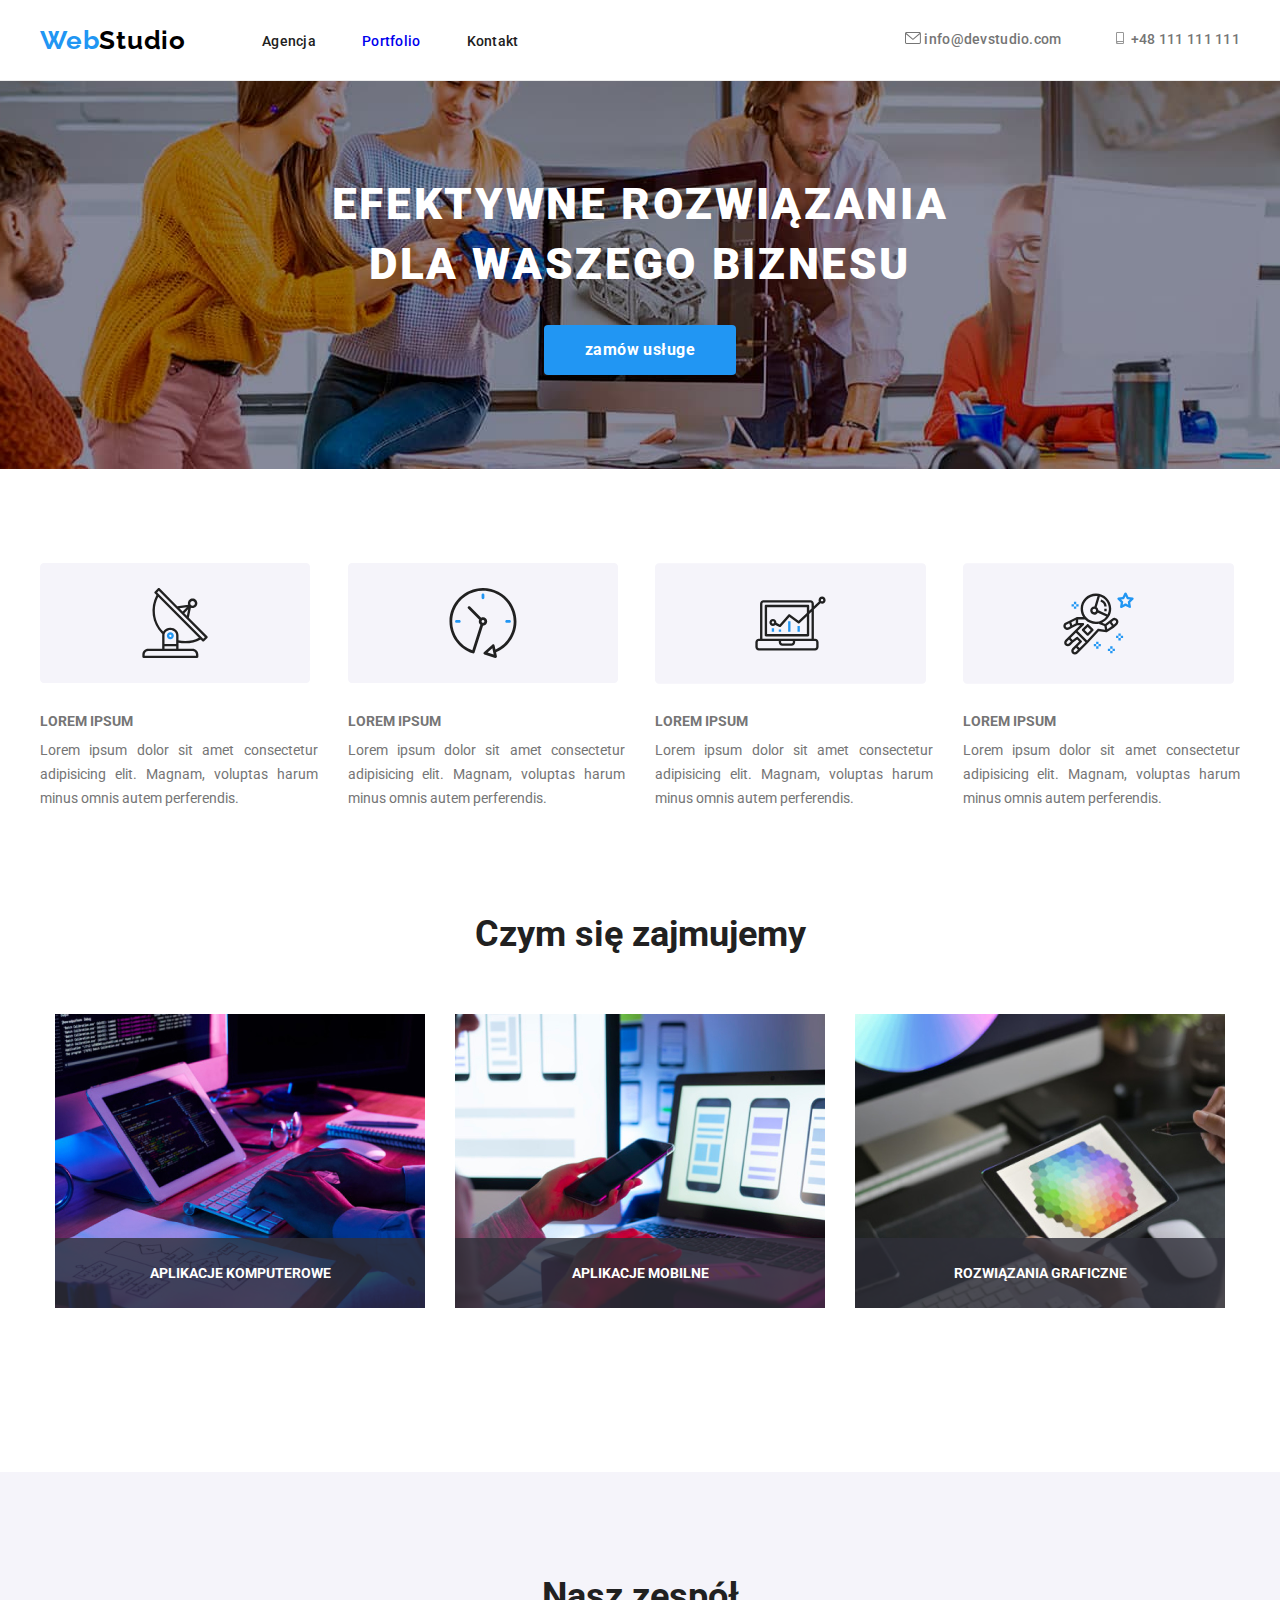
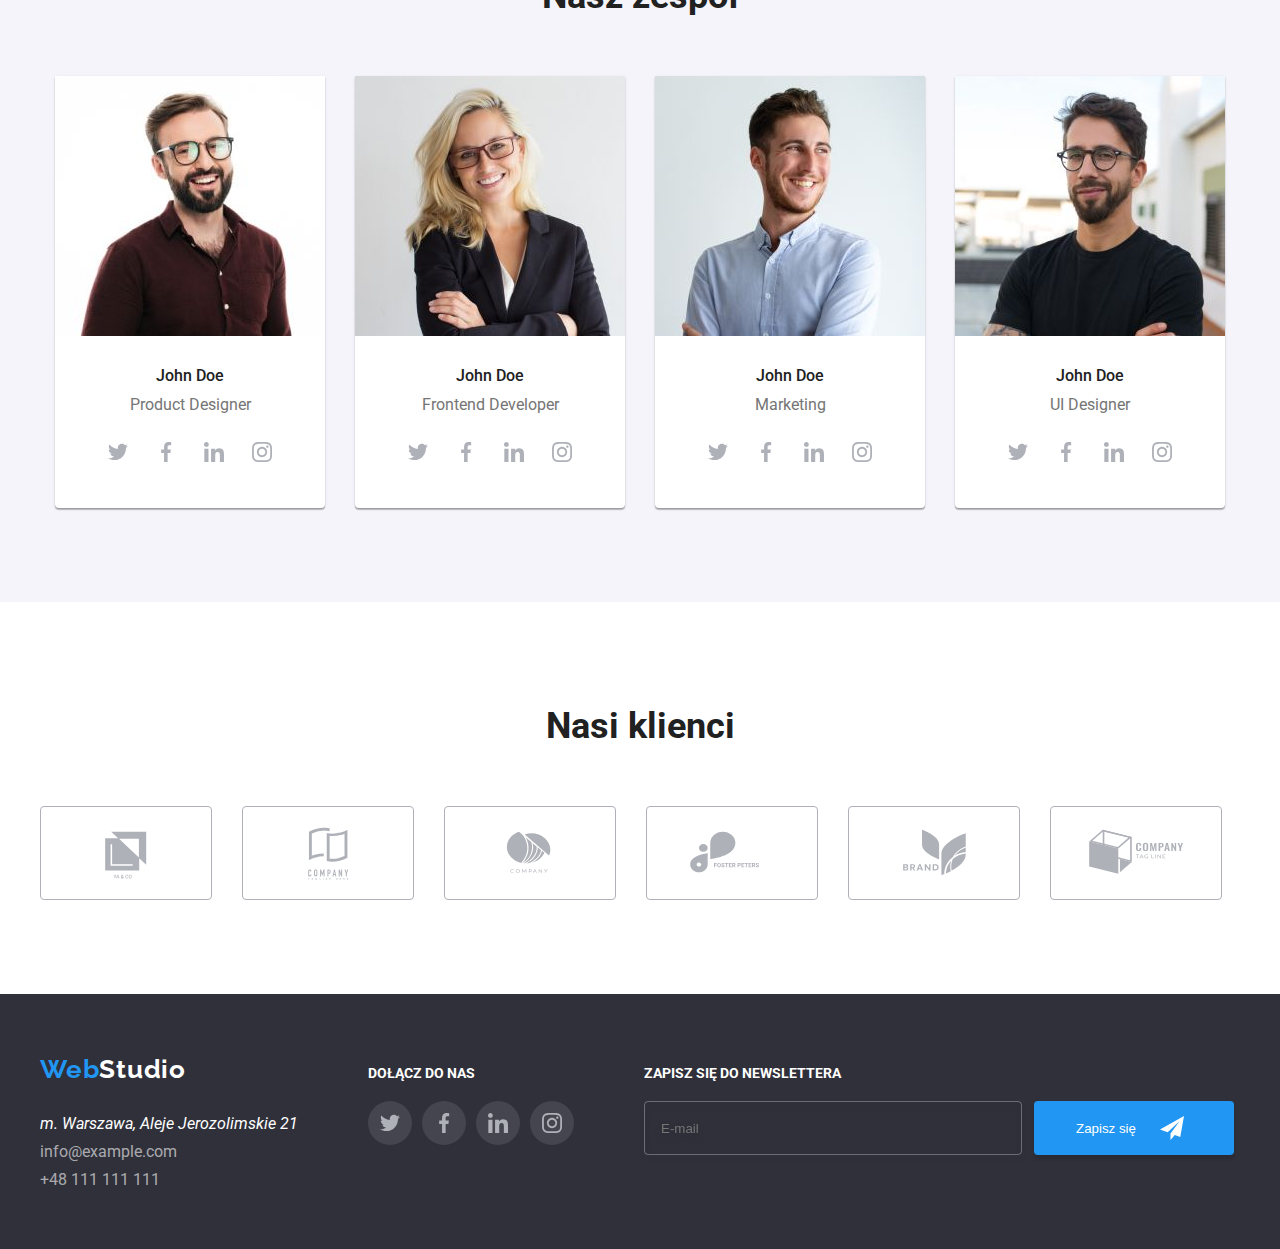
==== commit 4f683107: "..." ====
--- a/index.html
+++ b/index.html
@@ -417,8 +417,8 @@
 <!-- END FOOTER -->
 
     <div class="backdrop fade-out is-hidden" data-modal>
-      <div class="modal">
-        <button class="close__btn" type="button" data-modal-close>
+      <div class="modal-form">
+        <button class="close" type="button" data-modal-close>
           <svg class="close__icon" width="10" height="10">
             <use href="./images/icon.svg#x"></use>
           </svg>
@@ -471,7 +471,7 @@
           </label>
           <label>
             <input class="modal-form__checkbox" type="checkbox" name="regulations-checkbox" >
-            <svg class="icon-checked" width="18" height="18">
+            <svg class="modal-form__checked" width="18" height="18">
               <use href="./images/icon.svg#modal-checked"></use>
             </svg>
             <span class="modal-form__statement">Oświadczam iż akceptuję 
@@ -479,7 +479,7 @@
               <a class="modal-form__link">Politykę Prywatności.</a>
             </span>
           </label>
-          <button class="modal-form__buton" type="submit">Wyślij</button>
+          <button class="modal-form__btn" type="submit">Wyślij</button>
         </form>
       </div>
     </div>
--- a/public/css/main.min.css
+++ b/public/css/main.min.css
@@ -1 +1 @@
-.is-hidden{pointer-events:none;visibility:hidden;opacity:0}h1,h2,h3,h4,h5{margin:0}h2{font-family:"Roboto",sans-serif;font-style:normal;font-weight:600;font-size:36px;line-height:1.667;text-align:center;margin-bottom:50px}h5{font-family:"Roboto",sans-serif;font-style:normal;font-weight:600;font-size:14px;line-height:16px;text-transform:uppercase;color:#fff;margin-bottom:20px}ul,ol{margin:0;padding:0}p{margin:0}img{display:block}.link{text-decoration:none}.list{list-style-type:none}.socials__list{display:-webkit-box;display:-ms-flexbox;display:flex;gap:10px}.socials__icon{display:inline-block;width:44px;height:44px;border-radius:50%;background:rgba(255,255,255,.1);-webkit-transition-property:background-color;transition-property:background-color;-webkit-transition-duration:250ms;transition-duration:250ms;-webkit-transition-timing-function:cubic-bezier(0.4, 0, 0.2, 1);transition-timing-function:cubic-bezier(0.4, 0, 0.2, 1)}.socials__icon:hover,.socials__icon:focus{background-color:#2196f3}.socials__svg{fill:#afb1b8;-webkit-transition-property:fill;transition-property:fill;-webkit-transition-duration:250ms;transition-duration:250ms;-webkit-transition-timing-function:cubic-bezier(0.4, 0, 0.2, 1);transition-timing-function:cubic-bezier(0.4, 0, 0.2, 1)}.socials__svg:hover,.socials__svg:focus{fill:#fff}h1,h2,h3,h4,h5{margin:0}h2{font-family:"Roboto",sans-serif;font-style:normal;font-weight:600;font-size:36px;line-height:1.667;text-align:center;margin-bottom:50px}h5{font-family:"Roboto",sans-serif;font-style:normal;font-weight:600;font-size:14px;line-height:16px;text-transform:uppercase;color:#fff;margin-bottom:20px}ul,ol{margin:0;padding:0}p{margin:0}img{display:block}.link{text-decoration:none}.list{list-style-type:none}.container{width:1200px;padding:0 15px;-webkit-box-align:center;-ms-flex-align:center;align-items:center;margin:0 auto}body{font-family:"Roboto",sans-serif;color:#212121;padding:0;margin:0}.section{padding:94px 0}header{border-bottom:1px solid #ececec}header .container{display:-webkit-box;display:-ms-flexbox;display:flex;-webkit-box-align:center;-ms-flex-align:center;align-items:center;padding:25px 0}.navigation{display:-webkit-box;display:-ms-flexbox;display:flex}.navigation__logo{font-family:"Raleway","Roboto",sans-serif;font-weight:700;font-size:26px;line-height:1,192;letter-spacing:.03em;color:#000;cursor:pointer;margin-right:76px}.navigation__logo--color-blue{color:#2196f3}.navigation__list{display:-webkit-box;display:-ms-flexbox;display:flex;-webkit-box-align:center;-ms-flex-align:center;align-items:center;gap:46px}.navigation__link{font-family:"Roboto",sans-serif;font-style:normal;font-weight:500;font-size:14px;line-height:1.172;letter-spacing:.02em;cursor:pointer;position:relative;top:2px;-webkit-transition-property:color;transition-property:color;-webkit-transition-duration:250ms;transition-duration:250ms;-webkit-transition-timing-function:cubic-bezier(0.4, 0, 0.2, 1);transition-timing-function:cubic-bezier(0.4, 0, 0.2, 1)}.navigation__link:visited{color:#212121}.navigation__link::after{content:"";display:block;height:4px;border-radius:2px;background-color:rgba(0,0,0,0);position:relative;top:27px;-webkit-transition-property:background-color;transition-property:background-color;-webkit-transition-duration:250ms;transition-duration:250ms;-webkit-transition-timing-function:cubic-bezier(0.4, 0, 0.2, 1);transition-timing-function:cubic-bezier(0.4, 0, 0.2, 1)}.navigation__link:hover,.navigation__link:focus{color:#2196f3}.navigation__link:hover::after,.navigation__link:focus::after{background-color:#2196f3}.navigation__item--current .navigation__link{color:#2196f3}.navigation__item--current .navigation__link::after{background-color:#2196f3}.contacts{display:-webkit-box;display:-ms-flexbox;display:flex;margin-left:auto;gap:50px;font-family:"Roboto",sans-serif;font-style:normal;font-weight:500;font-size:14px;line-height:1.423;letter-spacing:.02em;color:#757575}.contacts__item .contacts__link{color:#757575;fill:#757575;-webkit-transition-property:color fill;transition-property:color fill;-webkit-transition-duration:250ms;transition-duration:250ms;-webkit-transition-timing-function:cubic-bezier(0.4, 0, 0.2, 1);transition-timing-function:cubic-bezier(0.4, 0, 0.2, 1)}.contacts__item:hover .contacts__link,.contacts__item:focus .contacts__link{color:#2196f3;fill:#2196f3}h1,h2,h3,h4,h5{margin:0}h2{font-family:"Roboto",sans-serif;font-style:normal;font-weight:600;font-size:36px;line-height:1.667;text-align:center;margin-bottom:50px}h5{font-family:"Roboto",sans-serif;font-style:normal;font-weight:600;font-size:14px;line-height:16px;text-transform:uppercase;color:#fff;margin-bottom:20px}ul,ol{margin:0;padding:0}p{margin:0}img{display:block}.link{text-decoration:none}.list{list-style-type:none}.socials__list{display:-webkit-box;display:-ms-flexbox;display:flex;gap:10px}.socials__icon{display:inline-block;width:44px;height:44px;border-radius:50%;background:rgba(255,255,255,.1);-webkit-transition-property:background-color;transition-property:background-color;-webkit-transition-duration:250ms;transition-duration:250ms;-webkit-transition-timing-function:cubic-bezier(0.4, 0, 0.2, 1);transition-timing-function:cubic-bezier(0.4, 0, 0.2, 1)}.socials__icon:hover,.socials__icon:focus{background-color:#2196f3}.socials__svg{fill:#afb1b8;-webkit-transition-property:fill;transition-property:fill;-webkit-transition-duration:250ms;transition-duration:250ms;-webkit-transition-timing-function:cubic-bezier(0.4, 0, 0.2, 1);transition-timing-function:cubic-bezier(0.4, 0, 0.2, 1)}.socials__svg:hover,.socials__svg:focus{fill:#fff}.container{width:1200px;padding:0 15px;-webkit-box-align:center;-ms-flex-align:center;align-items:center;margin:0 auto}body{font-family:"Roboto",sans-serif;color:#212121;padding:0;margin:0}.section{padding:94px 0}.title{background-color:#2f303a;padding:200px 0;background-image:url("/images/Img4.jpg");background-position:50% 50%}.title__container{text-align:center}.title__content{color:#fff;font-weight:900;font-size:44px;letter-spacing:.06em;line-height:1.36;margin-bottom:30px;text-align:center;text-transform:uppercase}.title__btn{background-color:#2196f3;border:none;border-radius:4px;-webkit-box-shadow:0px 4px 4px rgba(0,0,0,.15);box-shadow:0px 4px 4px rgba(0,0,0,.15);color:#fff;cursor:pointer;font-family:"Roboto",sans-serif;font-style:normal;font-weight:600;font-size:16px;line-height:30px;letter-spacing:.03em;padding:10px 41px;margin-left:auto}.paragraphs{margin-bottom:94px}.paragraphs__list{display:-webkit-box;display:-ms-flexbox;display:flex;gap:30px}.paragraphs__item{color:#757575;font-family:"Roboto",sans-serif;font-style:normal;font-weight:400;font-size:14px;line-height:1.71;text-align:justify;margin-bottom:94px}.paragraphs__icon{width:270px;height:120px}.paragraphs__title{font-family:"Roboto",sans-serif;font-style:normal;font-weight:600;font-size:14px;line-height:1.143;margin-top:30px;padding-bottom:10px;text-align:left;text-transform:uppercase}.activities__list{display:-webkit-box;display:-ms-flexbox;display:flex;-webkit-box-pack:center;-ms-flex-pack:center;justify-content:center;gap:30px}.activities__item{height:294px}.activities__tag{text-align:center;-webkit-box-align:center;-ms-flex-align:center;align-items:center;width:370px;background:rgba(47,48,58,.8);position:relative;top:-70px;padding:27px 0 27px 0}.activities__content{font-family:"Roboto",sans-serif;font-style:normal;font-weight:600;font-size:14px;line-height:16px;color:#fff;text-align:center;text-transform:uppercase}.team{background:#f5f4fa}.team__list{display:-webkit-box;display:-ms-flexbox;display:flex;-webkit-box-pack:center;-ms-flex-pack:center;justify-content:center;gap:30px}.team__item{background:#fff;border-radius:0 0 4px 4px;-webkit-box-shadow:0px 1px 3px rgba(0,0,0,.12),0px 1px 1px rgba(0,0,0,.14),0px 2px 1px rgba(0,0,0,.2);box-shadow:0px 1px 3px rgba(0,0,0,.12),0px 1px 1px rgba(0,0,0,.14),0px 2px 1px rgba(0,0,0,.2);color:#757575;font-family:"Roboto",sans-serif;font-style:normal;font-weight:400;font-size:16px;line-height:19px;padding-bottom:30px;text-align:center;-ms-flex-line-pack:center;align-content:center}.team__name{font-family:"Roboto",sans-serif;font-style:normal;font-weight:500;font-size:16px;line-height:19px;color:#212121;margin-top:30px;margin-bottom:10px}.team .socials{margin-top:16px}.clients__list{display:-webkit-box;display:-ms-flexbox;display:flex;gap:30px}.clients__item{width:170px;height:92px;border:1px solid #afb1b8;border-radius:4px;fill:#afb1b8;-webkit-transition-property:fill border;transition-property:fill border;-webkit-transition-duration:250ms;transition-duration:250ms;-webkit-transition-timing-function:cubic-bezier(0.4, 0, 0.2, 1);transition-timing-function:cubic-bezier(0.4, 0, 0.2, 1)}.clients__item:hover,.clients__item:focus{fill:#2196f3;border:1px solid #2196f3}.container{width:1200px;padding:0 15px;-webkit-box-align:center;-ms-flex-align:center;align-items:center;margin:0 auto}body{font-family:"Roboto",sans-serif;color:#212121;padding:0;margin:0}.section{padding:94px 0}h1,h2,h3,h4,h5{margin:0}h2{font-family:"Roboto",sans-serif;font-style:normal;font-weight:600;font-size:36px;line-height:1.667;text-align:center;margin-bottom:50px}h5{font-family:"Roboto",sans-serif;font-style:normal;font-weight:600;font-size:14px;line-height:16px;text-transform:uppercase;color:#fff;margin-bottom:20px}ul,ol{margin:0;padding:0}p{margin:0}img{display:block}.link{text-decoration:none}.list{list-style-type:none}.footer{background-color:#2f303a;padding:60px 0}.footer .container{display:-webkit-box;display:-ms-flexbox;display:flex;gap:70px;-webkit-box-align:baseline;-ms-flex-align:baseline;align-items:baseline}.address__logo{color:#fff}.address__list{display:grid;grid-template-columns:auto;gap:9px}.address__contacts{color:#fff;margin-bottom:9px}.address__link{color:rgba(255,255,255,.6);-webkit-transition-property:color;transition-property:color;-webkit-transition-duration:250ms;transition-duration:250ms;-webkit-transition-timing-function:cubic-bezier(0.4, 0, 0.2, 1);transition-timing-function:cubic-bezier(0.4, 0, 0.2, 1)}.address__link:hover,.address__link:focus{color:#2196f3}.newsletter{display:block}.newsletter__form{display:-webkit-box;display:-ms-flexbox;display:flex;gap:12px}.newsletter__input{width:358px;height:50px;background:rgba(0,0,0,0);border:1px solid rgba(255,255,255,.3);-webkit-filter:drop-shadow(0px 4px 4px rgba(0, 0, 0, 0.15));filter:drop-shadow(0px 4px 4px rgba(0, 0, 0, 0.15));border-radius:4px;padding-left:16px;-webkit-transition-property:border;transition-property:border;-webkit-transition-duration:250ms;transition-duration:250ms;-webkit-transition-timing-function:cubic-bezier(0.4, 0, 0.2, 1);transition-timing-function:cubic-bezier(0.4, 0, 0.2, 1)}.newsletter__input:hover,.newsletter__input:focus{border:1px solid #2196f3}.newsletter__btn{background-color:#2196f3;color:#fff;border:none;border-radius:4px;-webkit-box-shadow:0px 4px 4px rgba(0,0,0,.15);box-shadow:0px 4px 4px rgba(0,0,0,.15);width:200px;display:-webkit-box;display:-ms-flexbox;display:flex;-webkit-box-pack:left;-ms-flex-pack:left;justify-content:left;-webkit-box-align:center;-ms-flex-align:center;align-items:center;gap:24px;padding-left:42px;cursor:pointer}h1,h2,h3,h4,h5{margin:0}h2{font-family:"Roboto",sans-serif;font-style:normal;font-weight:600;font-size:36px;line-height:1.667;text-align:center;margin-bottom:50px}h5{font-family:"Roboto",sans-serif;font-style:normal;font-weight:600;font-size:14px;line-height:16px;text-transform:uppercase;color:#fff;margin-bottom:20px}ul,ol{margin:0;padding:0}p{margin:0}img{display:block}.link{text-decoration:none}.list{list-style-type:none}.socials__list{display:-webkit-box;display:-ms-flexbox;display:flex;gap:10px}.socials__icon{display:inline-block;width:44px;height:44px;border-radius:50%;background:rgba(255,255,255,.1);-webkit-transition-property:background-color;transition-property:background-color;-webkit-transition-duration:250ms;transition-duration:250ms;-webkit-transition-timing-function:cubic-bezier(0.4, 0, 0.2, 1);transition-timing-function:cubic-bezier(0.4, 0, 0.2, 1)}.socials__icon:hover,.socials__icon:focus{background-color:#2196f3}.socials__svg{fill:#afb1b8;-webkit-transition-property:fill;transition-property:fill;-webkit-transition-duration:250ms;transition-duration:250ms;-webkit-transition-timing-function:cubic-bezier(0.4, 0, 0.2, 1);transition-timing-function:cubic-bezier(0.4, 0, 0.2, 1)}.socials__svg:hover,.socials__svg:focus{fill:#fff}.container{width:1200px;padding:0 15px;-webkit-box-align:center;-ms-flex-align:center;align-items:center;margin:0 auto}body{font-family:"Roboto",sans-serif;color:#212121;padding:0;margin:0}.section{padding:94px 0}.portfolio{padding:94px 0}.filters{display:-webkit-box;display:-ms-flexbox;display:flex;gap:8px;-webkit-box-pack:center;-ms-flex-pack:center;justify-content:center;margin-bottom:50px}.filters__btn{border:none;border-radius:4px;-webkit-box-shadow:0px 3px 1px rgba(0,0,0,.1),0px 1px 2px rgba(0,0,0,.08),0px 2px 2px rgba(0,0,0,.12);box-shadow:0px 3px 1px rgba(0,0,0,.1),0px 1px 2px rgba(0,0,0,.08),0px 2px 2px rgba(0,0,0,.12);color:#212121;cursor:pointer;font-weight:500;font-size:16px;line-height:1.62;letter-spacing:.03em;padding:6px 22px;text-align:center;-webkit-transition-property:color background-color;transition-property:color background-color;-webkit-transition-duration:250ms;transition-duration:250ms;-webkit-transition-timing-function:cubic-bezier(0.4, 0, 0.2, 1);transition-timing-function:cubic-bezier(0.4, 0, 0.2, 1)}.filters__btn:hover,.filters__btn:focus{color:#fff;background-color:#2196f3}/*# sourceMappingURL=main.min.css.map */+.is-hidden{pointer-events:none;visibility:hidden;opacity:0}h1,h2,h3,h4,h5{margin:0}h2{font-family:"Roboto",sans-serif;font-style:normal;font-weight:700;font-size:36px;line-height:1.667;text-align:center;margin-bottom:50px}h5{font-family:"Roboto",sans-serif;font-style:normal;font-weight:700;font-size:14px;line-height:16px;text-transform:uppercase;color:#fff;margin-bottom:20px}ul,ol{margin:0;padding:0}p{margin:0}img{display:block}.link{text-decoration:none}.list{list-style-type:none}.socials__list{display:-webkit-box;display:-ms-flexbox;display:flex;gap:10px}.socials__icon{display:inline-block;width:44px;height:44px;border-radius:50%;background:rgba(255,255,255,.1);-webkit-transition-property:background-color;transition-property:background-color;-webkit-transition-duration:250ms;transition-duration:250ms;-webkit-transition-timing-function:cubic-bezier(0.4, 0, 0.2, 1);transition-timing-function:cubic-bezier(0.4, 0, 0.2, 1)}.socials__icon:hover,.socials__icon:focus{background-color:#2196f3}.socials__svg{fill:#afb1b8;-webkit-transition-property:fill;transition-property:fill;-webkit-transition-duration:250ms;transition-duration:250ms;-webkit-transition-timing-function:cubic-bezier(0.4, 0, 0.2, 1);transition-timing-function:cubic-bezier(0.4, 0, 0.2, 1)}.socials__svg:hover,.socials__svg:focus{fill:#fff}h1,h2,h3,h4,h5{margin:0}h2{font-family:"Roboto",sans-serif;font-style:normal;font-weight:700;font-size:36px;line-height:1.667;text-align:center;margin-bottom:50px}h5{font-family:"Roboto",sans-serif;font-style:normal;font-weight:700;font-size:14px;line-height:16px;text-transform:uppercase;color:#fff;margin-bottom:20px}ul,ol{margin:0;padding:0}p{margin:0}img{display:block}.link{text-decoration:none}.list{list-style-type:none}.container{width:1200px;padding:0 15px;-webkit-box-align:center;-ms-flex-align:center;align-items:center;margin:0 auto}body{font-family:"Roboto",sans-serif;color:#212121;padding:0;margin:0}.section{padding:94px 0}header{border-bottom:1px solid #ececec}header .container{display:-webkit-box;display:-ms-flexbox;display:flex;-webkit-box-align:center;-ms-flex-align:center;align-items:center;padding:25px 0}.navigation{display:-webkit-box;display:-ms-flexbox;display:flex}.navigation__logo{font-family:"Raleway","Roboto",sans-serif;font-weight:700;font-size:26px;line-height:1,192;letter-spacing:.03em;color:#000;cursor:pointer;margin-right:76px}.navigation__logo--color-blue{color:#2196f3}.navigation__list{display:-webkit-box;display:-ms-flexbox;display:flex;-webkit-box-align:center;-ms-flex-align:center;align-items:center;gap:46px}.navigation__link{font-family:"Roboto",sans-serif;font-style:normal;font-weight:500;font-size:14px;line-height:1.172;letter-spacing:.02em;cursor:pointer;position:relative;top:2px;-webkit-transition-property:color;transition-property:color;-webkit-transition-duration:250ms;transition-duration:250ms;-webkit-transition-timing-function:cubic-bezier(0.4, 0, 0.2, 1);transition-timing-function:cubic-bezier(0.4, 0, 0.2, 1)}.navigation__link:visited{color:#212121}.navigation__link::after{content:"";display:block;height:4px;border-radius:2px;background-color:rgba(0,0,0,0);position:relative;top:27px;-webkit-transition-property:background-color;transition-property:background-color;-webkit-transition-duration:250ms;transition-duration:250ms;-webkit-transition-timing-function:cubic-bezier(0.4, 0, 0.2, 1);transition-timing-function:cubic-bezier(0.4, 0, 0.2, 1)}.navigation__link:hover,.navigation__link:focus{color:#2196f3}.navigation__link:hover::after,.navigation__link:focus::after{background-color:#2196f3}.navigation__item--current .navigation__link{color:#2196f3}.navigation__item--current .navigation__link::after{background-color:#2196f3}.contacts{display:-webkit-box;display:-ms-flexbox;display:flex;margin-left:auto;gap:50px;font-family:"Roboto",sans-serif;font-style:normal;font-weight:500;font-size:14px;line-height:1.423;letter-spacing:.02em;color:#757575}.contacts__item .contacts__link{color:#757575;fill:#757575;-webkit-transition-property:color fill;transition-property:color fill;-webkit-transition-duration:250ms;transition-duration:250ms;-webkit-transition-timing-function:cubic-bezier(0.4, 0, 0.2, 1);transition-timing-function:cubic-bezier(0.4, 0, 0.2, 1)}.contacts__item:hover .contacts__link,.contacts__item:focus .contacts__link{color:#2196f3;fill:#2196f3}h1,h2,h3,h4,h5{margin:0}h2{font-family:"Roboto",sans-serif;font-style:normal;font-weight:700;font-size:36px;line-height:1.667;text-align:center;margin-bottom:50px}h5{font-family:"Roboto",sans-serif;font-style:normal;font-weight:700;font-size:14px;line-height:16px;text-transform:uppercase;color:#fff;margin-bottom:20px}ul,ol{margin:0;padding:0}p{margin:0}img{display:block}.link{text-decoration:none}.list{list-style-type:none}.socials__list{display:-webkit-box;display:-ms-flexbox;display:flex;gap:10px}.socials__icon{display:inline-block;width:44px;height:44px;border-radius:50%;background:rgba(255,255,255,.1);-webkit-transition-property:background-color;transition-property:background-color;-webkit-transition-duration:250ms;transition-duration:250ms;-webkit-transition-timing-function:cubic-bezier(0.4, 0, 0.2, 1);transition-timing-function:cubic-bezier(0.4, 0, 0.2, 1)}.socials__icon:hover,.socials__icon:focus{background-color:#2196f3}.socials__svg{fill:#afb1b8;-webkit-transition-property:fill;transition-property:fill;-webkit-transition-duration:250ms;transition-duration:250ms;-webkit-transition-timing-function:cubic-bezier(0.4, 0, 0.2, 1);transition-timing-function:cubic-bezier(0.4, 0, 0.2, 1)}.socials__svg:hover,.socials__svg:focus{fill:#fff}.container{width:1200px;padding:0 15px;-webkit-box-align:center;-ms-flex-align:center;align-items:center;margin:0 auto}body{font-family:"Roboto",sans-serif;color:#212121;padding:0;margin:0}.section{padding:94px 0}.title{background-color:#2f303a;padding:200px 0;background-image:url("/images/Img4.jpg");background-position:50% 50%}.title__container{text-align:center}.title__content{color:#fff;font-weight:900;font-size:44px;letter-spacing:.06em;line-height:1.36;margin-bottom:30px;text-align:center;text-transform:uppercase}.title__btn{background-color:#2196f3;border:none;border-radius:4px;-webkit-box-shadow:0px 4px 4px rgba(0,0,0,.15);box-shadow:0px 4px 4px rgba(0,0,0,.15);color:#fff;cursor:pointer;font-family:"Roboto",sans-serif;font-style:normal;font-weight:700;font-size:16px;line-height:30px;letter-spacing:.03em;padding:10px 41px;margin-left:auto}.paragraphs{margin-bottom:94px}.paragraphs__list{display:-webkit-box;display:-ms-flexbox;display:flex;gap:30px}.paragraphs__item{color:#757575;font-family:"Roboto",sans-serif;font-style:normal;font-weight:400;font-size:14px;line-height:1.71;text-align:justify;margin-bottom:94px}.paragraphs__icon{width:270px;height:120px}.paragraphs__title{font-family:"Roboto",sans-serif;font-style:normal;font-weight:700;font-size:14px;line-height:1.143;margin-top:30px;padding-bottom:10px;text-align:left;text-transform:uppercase}.activities__list{display:-webkit-box;display:-ms-flexbox;display:flex;-webkit-box-pack:center;-ms-flex-pack:center;justify-content:center;gap:30px}.activities__item{height:294px}.activities__tag{text-align:center;-webkit-box-align:center;-ms-flex-align:center;align-items:center;width:370px;background:rgba(47,48,58,.8);position:relative;top:-70px;padding:27px 0 27px 0}.activities__content{font-family:"Roboto",sans-serif;font-style:normal;font-weight:700;font-size:14px;line-height:16px;color:#fff;text-align:center;text-transform:uppercase}.team{background:#f5f4fa}.team__list{display:-webkit-box;display:-ms-flexbox;display:flex;-webkit-box-pack:center;-ms-flex-pack:center;justify-content:center;gap:30px}.team__item{background:#fff;border-radius:0 0 4px 4px;-webkit-box-shadow:0px 1px 3px rgba(0,0,0,.12),0px 1px 1px rgba(0,0,0,.14),0px 2px 1px rgba(0,0,0,.2);box-shadow:0px 1px 3px rgba(0,0,0,.12),0px 1px 1px rgba(0,0,0,.14),0px 2px 1px rgba(0,0,0,.2);color:#757575;font-family:"Roboto",sans-serif;font-style:normal;font-weight:400;font-size:16px;line-height:19px;padding-bottom:30px;text-align:center;-ms-flex-line-pack:center;align-content:center}.team__name{font-family:"Roboto",sans-serif;font-style:normal;font-weight:500;font-size:16px;line-height:19px;color:#212121;margin-top:30px;margin-bottom:10px}.team .socials{margin-top:16px}.clients__list{display:-webkit-box;display:-ms-flexbox;display:flex;gap:30px}.clients__item{width:170px;height:92px;border:1px solid #afb1b8;border-radius:4px;fill:#afb1b8;-webkit-transition-property:fill border;transition-property:fill border;-webkit-transition-duration:250ms;transition-duration:250ms;-webkit-transition-timing-function:cubic-bezier(0.4, 0, 0.2, 1);transition-timing-function:cubic-bezier(0.4, 0, 0.2, 1)}.clients__item:hover,.clients__item:focus{fill:#2196f3;border:1px solid #2196f3}.container{width:1200px;padding:0 15px;-webkit-box-align:center;-ms-flex-align:center;align-items:center;margin:0 auto}body{font-family:"Roboto",sans-serif;color:#212121;padding:0;margin:0}.section{padding:94px 0}h1,h2,h3,h4,h5{margin:0}h2{font-family:"Roboto",sans-serif;font-style:normal;font-weight:700;font-size:36px;line-height:1.667;text-align:center;margin-bottom:50px}h5{font-family:"Roboto",sans-serif;font-style:normal;font-weight:700;font-size:14px;line-height:16px;text-transform:uppercase;color:#fff;margin-bottom:20px}ul,ol{margin:0;padding:0}p{margin:0}img{display:block}.link{text-decoration:none}.list{list-style-type:none}.footer{background-color:#2f303a;padding:60px 0}.footer .container{display:-webkit-box;display:-ms-flexbox;display:flex;gap:70px;-webkit-box-align:baseline;-ms-flex-align:baseline;align-items:baseline}.address__logo{color:#fff}.address__list{display:grid;grid-template-columns:auto;gap:9px}.address__contacts{color:#fff;margin-bottom:9px}.address__link{color:rgba(255,255,255,.6);-webkit-transition-property:color;transition-property:color;-webkit-transition-duration:250ms;transition-duration:250ms;-webkit-transition-timing-function:cubic-bezier(0.4, 0, 0.2, 1);transition-timing-function:cubic-bezier(0.4, 0, 0.2, 1)}.address__link:hover,.address__link:focus{color:#2196f3}.newsletter{display:block}.newsletter__form{display:-webkit-box;display:-ms-flexbox;display:flex;gap:12px}.newsletter__input{width:358px;height:50px;background:rgba(0,0,0,0);border:1px solid rgba(255,255,255,.3);-webkit-filter:drop-shadow(0px 4px 4px rgba(0, 0, 0, 0.15));filter:drop-shadow(0px 4px 4px rgba(0, 0, 0, 0.15));border-radius:4px;padding-left:16px;-webkit-transition-property:border;transition-property:border;-webkit-transition-duration:250ms;transition-duration:250ms;-webkit-transition-timing-function:cubic-bezier(0.4, 0, 0.2, 1);transition-timing-function:cubic-bezier(0.4, 0, 0.2, 1)}.newsletter__input:hover,.newsletter__input:focus{border:1px solid #2196f3}.newsletter__btn{background-color:#2196f3;color:#fff;border:none;border-radius:4px;-webkit-box-shadow:0px 4px 4px rgba(0,0,0,.15);box-shadow:0px 4px 4px rgba(0,0,0,.15);width:200px;display:-webkit-box;display:-ms-flexbox;display:flex;-webkit-box-pack:left;-ms-flex-pack:left;justify-content:left;-webkit-box-align:center;-ms-flex-align:center;align-items:center;gap:24px;padding-left:42px;cursor:pointer}h1,h2,h3,h4,h5{margin:0}h2{font-family:"Roboto",sans-serif;font-style:normal;font-weight:700;font-size:36px;line-height:1.667;text-align:center;margin-bottom:50px}h5{font-family:"Roboto",sans-serif;font-style:normal;font-weight:700;font-size:14px;line-height:16px;text-transform:uppercase;color:#fff;margin-bottom:20px}ul,ol{margin:0;padding:0}p{margin:0}img{display:block}.link{text-decoration:none}.list{list-style-type:none}.socials__list{display:-webkit-box;display:-ms-flexbox;display:flex;gap:10px}.socials__icon{display:inline-block;width:44px;height:44px;border-radius:50%;background:rgba(255,255,255,.1);-webkit-transition-property:background-color;transition-property:background-color;-webkit-transition-duration:250ms;transition-duration:250ms;-webkit-transition-timing-function:cubic-bezier(0.4, 0, 0.2, 1);transition-timing-function:cubic-bezier(0.4, 0, 0.2, 1)}.socials__icon:hover,.socials__icon:focus{background-color:#2196f3}.socials__svg{fill:#afb1b8;-webkit-transition-property:fill;transition-property:fill;-webkit-transition-duration:250ms;transition-duration:250ms;-webkit-transition-timing-function:cubic-bezier(0.4, 0, 0.2, 1);transition-timing-function:cubic-bezier(0.4, 0, 0.2, 1)}.socials__svg:hover,.socials__svg:focus{fill:#fff}.container{width:1200px;padding:0 15px;-webkit-box-align:center;-ms-flex-align:center;align-items:center;margin:0 auto}body{font-family:"Roboto",sans-serif;color:#212121;padding:0;margin:0}.section{padding:94px 0}.portfolio{padding:94px 0}.filters{display:-webkit-box;display:-ms-flexbox;display:flex;gap:8px;-webkit-box-pack:center;-ms-flex-pack:center;justify-content:center;margin-bottom:50px}.filters__btn{border:none;border-radius:4px;-webkit-box-shadow:0px 3px 1px rgba(0,0,0,.1),0px 1px 2px rgba(0,0,0,.08),0px 2px 2px rgba(0,0,0,.12);box-shadow:0px 3px 1px rgba(0,0,0,.1),0px 1px 2px rgba(0,0,0,.08),0px 2px 2px rgba(0,0,0,.12);color:#212121;cursor:pointer;font-weight:500;font-size:16px;line-height:1.62;letter-spacing:.03em;padding:6px 22px;text-align:center;-webkit-transition-property:color background-color;transition-property:color background-color;-webkit-transition-duration:250ms;transition-duration:250ms;-webkit-transition-timing-function:cubic-bezier(0.4, 0, 0.2, 1);transition-timing-function:cubic-bezier(0.4, 0, 0.2, 1)}.filters__btn:hover,.filters__btn:focus{color:#fff;background-color:#2196f3}.cards{display:grid;-webkit-box-pack:center;-ms-flex-pack:center;justify-content:center;grid-template-columns:auto auto auto;gap:30px}.cards__item{background:#fff;border:1px solid #eee;height:404px;-webkit-transition-property:-webkit-box-shadow;transition-property:-webkit-box-shadow;transition-property:box-shadow;transition-property:box-shadow, -webkit-box-shadow;-webkit-transition-duration:250ms;transition-duration:250ms;-webkit-transition-timing-function:cubic-bezier(0.4, 0, 0.2, 1);transition-timing-function:cubic-bezier(0.4, 0, 0.2, 1)}.cards__item:hover,.cards__item:focus{-webkit-box-shadow:0px 1px 1px rgba(0,0,0,.12),0px 4px 4px rgba(0,0,0,.06),1px 4px 6px rgba(0,0,0,.16);box-shadow:0px 1px 1px rgba(0,0,0,.12),0px 4px 4px rgba(0,0,0,.06),1px 4px 6px rgba(0,0,0,.16)}.cards__item:hover .cards__paragraph,.cards__item:focus .cards__paragraph{-webkit-transform:translateY(-294px);transform:translateY(-294px)}.cards__label{font-family:"Roboto",sans-serif;font-style:normal;font-weight:700;font-size:18px;line-height:1.88;color:#212121;margin-top:20px;margin-left:24px}.cards__sublabel{font-family:"Roboto",sans-serif;font-style:normal;font-weight:400;font-size:16;line-height:1.88;color:#757575;margin-top:4px;margin-bottom:20px;margin-left:24px}.cards__overlay{position:relative;top:-402px;overflow:hidden;width:370;height:294}.cards__paragraph{background:rgba(33,150,243,.9);color:#fff;position:relative;top:294px;width:301px;height:196px;font-family:"Roboto",sans-serif;font-style:normal;font-weight:400;font-size:18px;line-height:1.56;padding:49px 45px 49px 24px;-webkit-transition-property:translatey(0);transition-property:translatey(0);-webkit-transition-duration:250ms;transition-duration:250ms;-webkit-transition-timing-function:cubic-bezier(0.4, 0, 0.2, 1);transition-timing-function:cubic-bezier(0.4, 0, 0.2, 1)}h1,h2,h3,h4,h5{margin:0}h2{font-family:"Roboto",sans-serif;font-style:normal;font-weight:700;font-size:36px;line-height:1.667;text-align:center;margin-bottom:50px}h5{font-family:"Roboto",sans-serif;font-style:normal;font-weight:700;font-size:14px;line-height:16px;text-transform:uppercase;color:#fff;margin-bottom:20px}ul,ol{margin:0;padding:0}p{margin:0}img{display:block}.link{text-decoration:none}.list{list-style-type:none}.socials__list{display:-webkit-box;display:-ms-flexbox;display:flex;gap:10px}.socials__icon{display:inline-block;width:44px;height:44px;border-radius:50%;background:rgba(255,255,255,.1);-webkit-transition-property:background-color;transition-property:background-color;-webkit-transition-duration:250ms;transition-duration:250ms;-webkit-transition-timing-function:cubic-bezier(0.4, 0, 0.2, 1);transition-timing-function:cubic-bezier(0.4, 0, 0.2, 1)}.socials__icon:hover,.socials__icon:focus{background-color:#2196f3}.socials__svg{fill:#afb1b8;-webkit-transition-property:fill;transition-property:fill;-webkit-transition-duration:250ms;transition-duration:250ms;-webkit-transition-timing-function:cubic-bezier(0.4, 0, 0.2, 1);transition-timing-function:cubic-bezier(0.4, 0, 0.2, 1)}.socials__svg:hover,.socials__svg:focus{fill:#fff}.container{width:1200px;padding:0 15px;-webkit-box-align:center;-ms-flex-align:center;align-items:center;margin:0 auto}body{font-family:"Roboto",sans-serif;color:#212121;padding:0;margin:0}.section{padding:94px 0}.is-hidden{pointer-events:none;visibility:hidden;opacity:0}.backdrop{position:fixed;display:-webkit-box;display:-ms-flexbox;display:flex;top:0;bottom:0;left:0;right:0;background:rgba(0,0,0,.2);cursor:not-allowed}.close{position:relative;left:calc(100% - 38px);top:8px;cursor:pointer;border-radius:50%;width:30px;height:30px;background:#fff;border:1px solid rgba(0,0,0,.1);padding-left:6px;padding-top:2px}.modal-form{position:fixed;width:488px;height:581px;left:calc(50% - 264px);top:calc(50% - 290px);background:#fff;-webkit-box-shadow:0px 1px 3px rgba(0,0,0,.12),0px 1px 1px rgba(0,0,0,.14),0px 2px 1px rgba(0,0,0,.2);box-shadow:0px 1px 3px rgba(0,0,0,.12),0px 1px 1px rgba(0,0,0,.14),0px 2px 1px rgba(0,0,0,.2);border-radius:4px;cursor:default;padding-left:40px;color:#757575;font-size:12px}.modal-form__container{display:block}.modal-form__title{margin-top:10px;width:448px;height:23px;text-align:center;text-align:center;font-family:"Roboto",sans-serif;font-style:normal;font-weight:400;font-size:20px;line-height:1.15;color:#212121;margin-bottom:8px}.modal-form__label{position:relative;right:18px;-webkit-transition-property:fill;transition-property:fill;-webkit-transition-duration:250ms;transition-duration:250ms;-webkit-transition-timing-function:cubic-bezier(0.4, 0, 0.2, 1);transition-timing-function:cubic-bezier(0.4, 0, 0.2, 1)}.modal-form__label:focus-within .modal-form__icon,.modal-form__label:hover .modal-form__icon{fill:#2196f3}.modal-form__label--comment{right:0}.modal-form__label--comment .modal-form__input{margin-top:4px;height:96px;width:416px;padding:11px 15px;margin-bottom:20px;left:0}.modal-form__label--comment .modal-form__input::-webkit-input-placeholder{font-family:"Roboto",sans-serif;font-style:normal;font-weight:400;font-size:12px;line-height:14px;letter-spacing:.01em;color:rgba(117,117,117,.5)}.modal-form__label--comment .modal-form__input::-moz-placeholder{font-family:"Roboto",sans-serif;font-style:normal;font-weight:400;font-size:12px;line-height:14px;letter-spacing:.01em;color:rgba(117,117,117,.5)}.modal-form__label--comment .modal-form__input:-ms-input-placeholder{font-family:"Roboto",sans-serif;font-style:normal;font-weight:400;font-size:12px;line-height:14px;letter-spacing:.01em;color:rgba(117,117,117,.5)}.modal-form__label--comment .modal-form__input::-ms-input-placeholder{font-family:"Roboto",sans-serif;font-style:normal;font-weight:400;font-size:12px;line-height:14px;letter-spacing:.01em;color:rgba(117,117,117,.5)}.modal-form__label--comment .modal-form__input::placeholder{font-family:"Roboto",sans-serif;font-style:normal;font-weight:400;font-size:12px;line-height:14px;letter-spacing:.01em;color:rgba(117,117,117,.5)}.modal-form__icon{position:relative;left:30px;top:35px;z-index:1}.modal-form__input{border:1px solid rgba(33,33,33,.2);border-radius:4px;width:400px;height:18px;margin-right:32px;padding:10px 11px 10px 35px;margin-top:4px;margin-bottom:6px;position:relative;left:18px;-webkit-transition-property:border;transition-property:border;-webkit-transition-duration:250ms;transition-duration:250ms;-webkit-transition-timing-function:cubic-bezier(0.4, 0, 0.2, 1);transition-timing-function:cubic-bezier(0.4, 0, 0.2, 1)}.modal-form__input:focus,.modal-form__input:hover{border:1px solid #2196f3}.modal-form__input::-webkit-input-placeholder{font-family:"Roboto",sans-serif;font-style:normal;font-weight:400;font-size:12px;line-height:14px;letter-spacing:.01em;color:rgba(117,117,117,.5)}.modal-form__input::-moz-placeholder{font-family:"Roboto",sans-serif;font-style:normal;font-weight:400;font-size:12px;line-height:14px;letter-spacing:.01em;color:rgba(117,117,117,.5)}.modal-form__input:-ms-input-placeholder{font-family:"Roboto",sans-serif;font-style:normal;font-weight:400;font-size:12px;line-height:14px;letter-spacing:.01em;color:rgba(117,117,117,.5)}.modal-form__input::-ms-input-placeholder{font-family:"Roboto",sans-serif;font-style:normal;font-weight:400;font-size:12px;line-height:14px;letter-spacing:.01em;color:rgba(117,117,117,.5)}.modal-form__input::placeholder{font-family:"Roboto",sans-serif;font-style:normal;font-weight:400;font-size:12px;line-height:14px;letter-spacing:.01em;color:rgba(117,117,117,.5)}.modal-form__checkbox{cursor:pointer;z-index:1}.modal-form__checkbox::after{content:"";display:block;width:12px;height:11px;border:solid #000 2px;border-radius:2px;position:relative;right:3px;background-color:#fff;z-index:1;opacity:1;-webkit-transition-property:opacity;transition-property:opacity;-webkit-transition-duration:250ms;transition-duration:250ms;-webkit-transition-timing-function:cubic-bezier(0.4, 0, 0.2, 1);transition-timing-function:cubic-bezier(0.4, 0, 0.2, 1)}.modal-form__checkbox::after:checked::after{content:"";width:12px;height:11px;opacity:0;-webkit-transition-property:opacity;transition-property:opacity;-webkit-transition-duration:250ms;transition-duration:250ms;-webkit-transition-timing-function:cubic-bezier(0.4, 0, 0.2, 1);transition-timing-function:cubic-bezier(0.4, 0, 0.2, 1)}.modal-form__checked{width:16px;height:15px;position:relative;right:22px;top:2px;z-index:0}.modal-form__statement{font-family:"Roboto",sans-serif;font-style:normal;font-weight:400;font-size:14px;line-height:1.71;color:#757575;position:relative;right:18px}.modal-form__link{color:#2196f3;text-decoration:underline}.modal-form__btn{font-family:"Roboto",sans-serif;font-style:normal;font-weight:700;font-size:16px;line-height:1.88;letter-spacing:.06em;background-color:#2196f3;border:none;border-radius:4px;-webkit-box-shadow:0px 4px 4px rgba(0,0,0,.15);box-shadow:0px 4px 4px rgba(0,0,0,.15);color:#fff;height:50px;width:200px;margin-left:124px;margin-top:30px}/*# sourceMappingURL=main.min.css.map */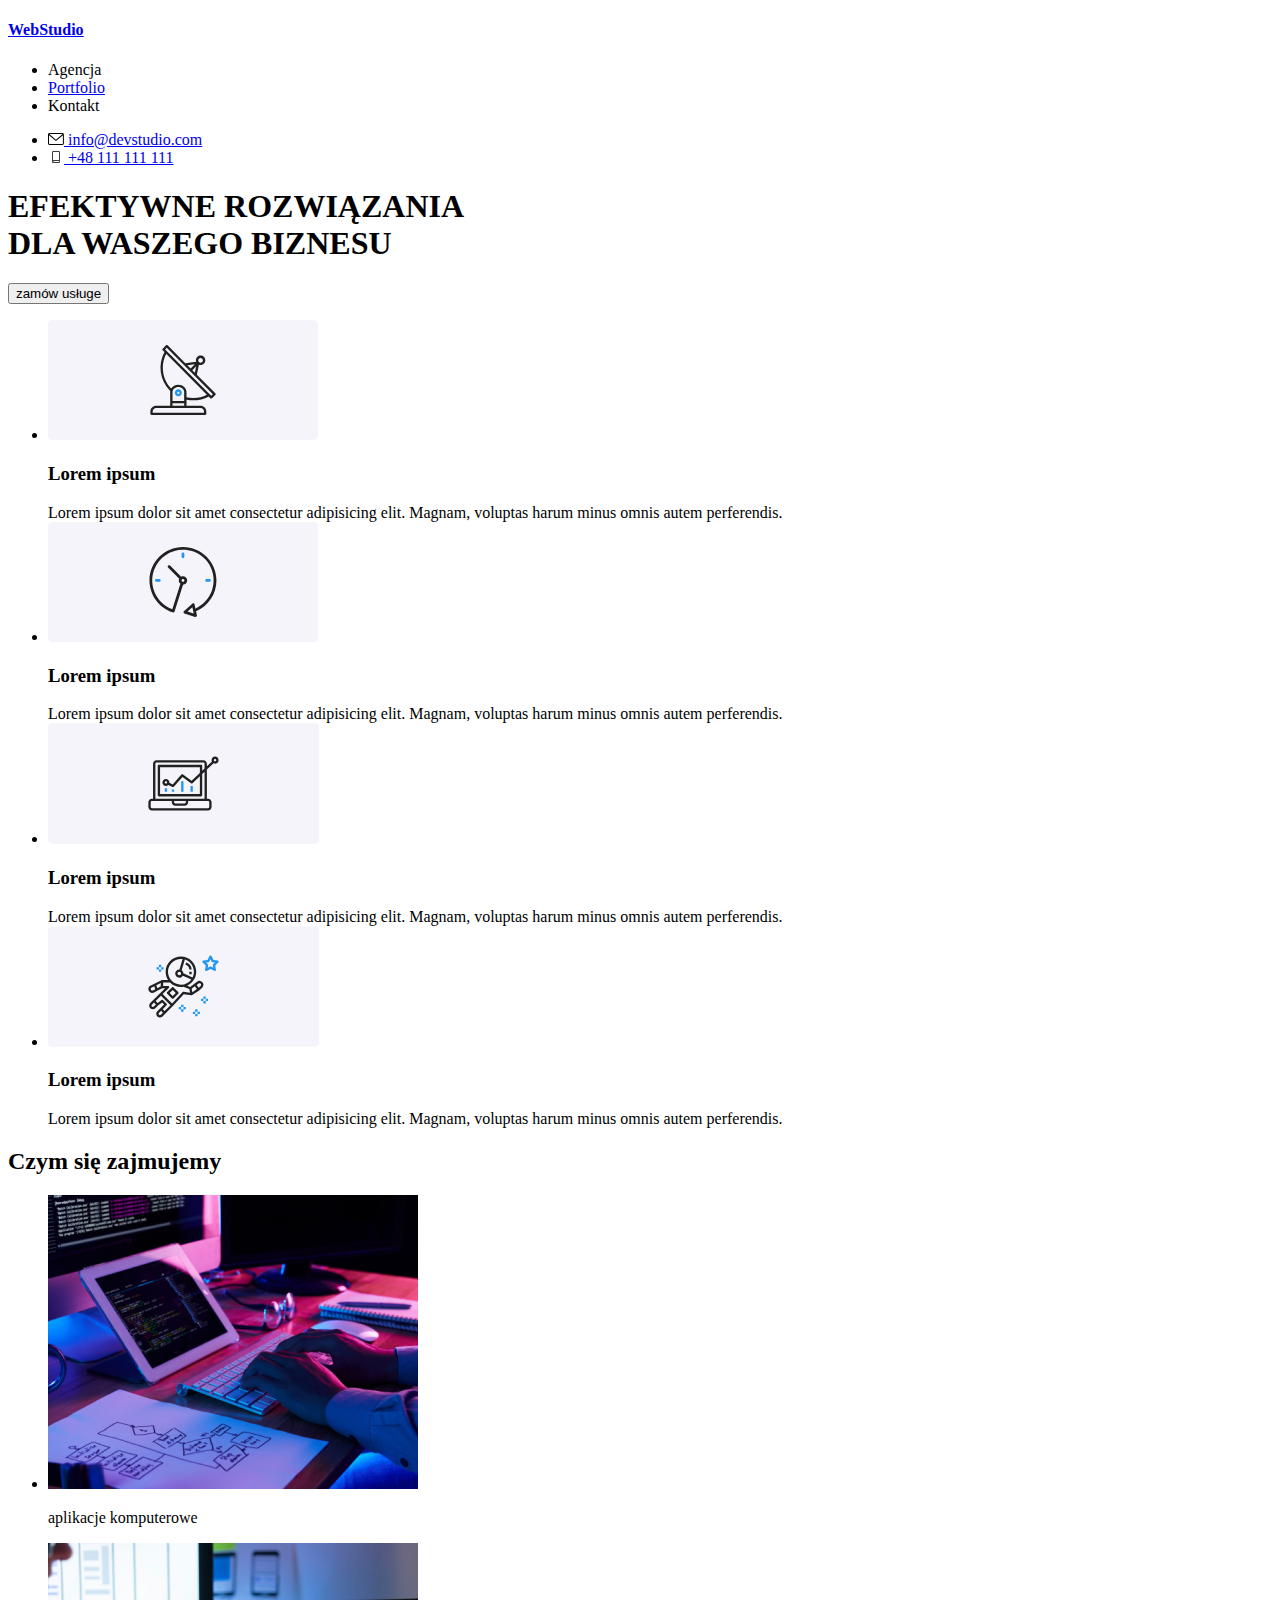
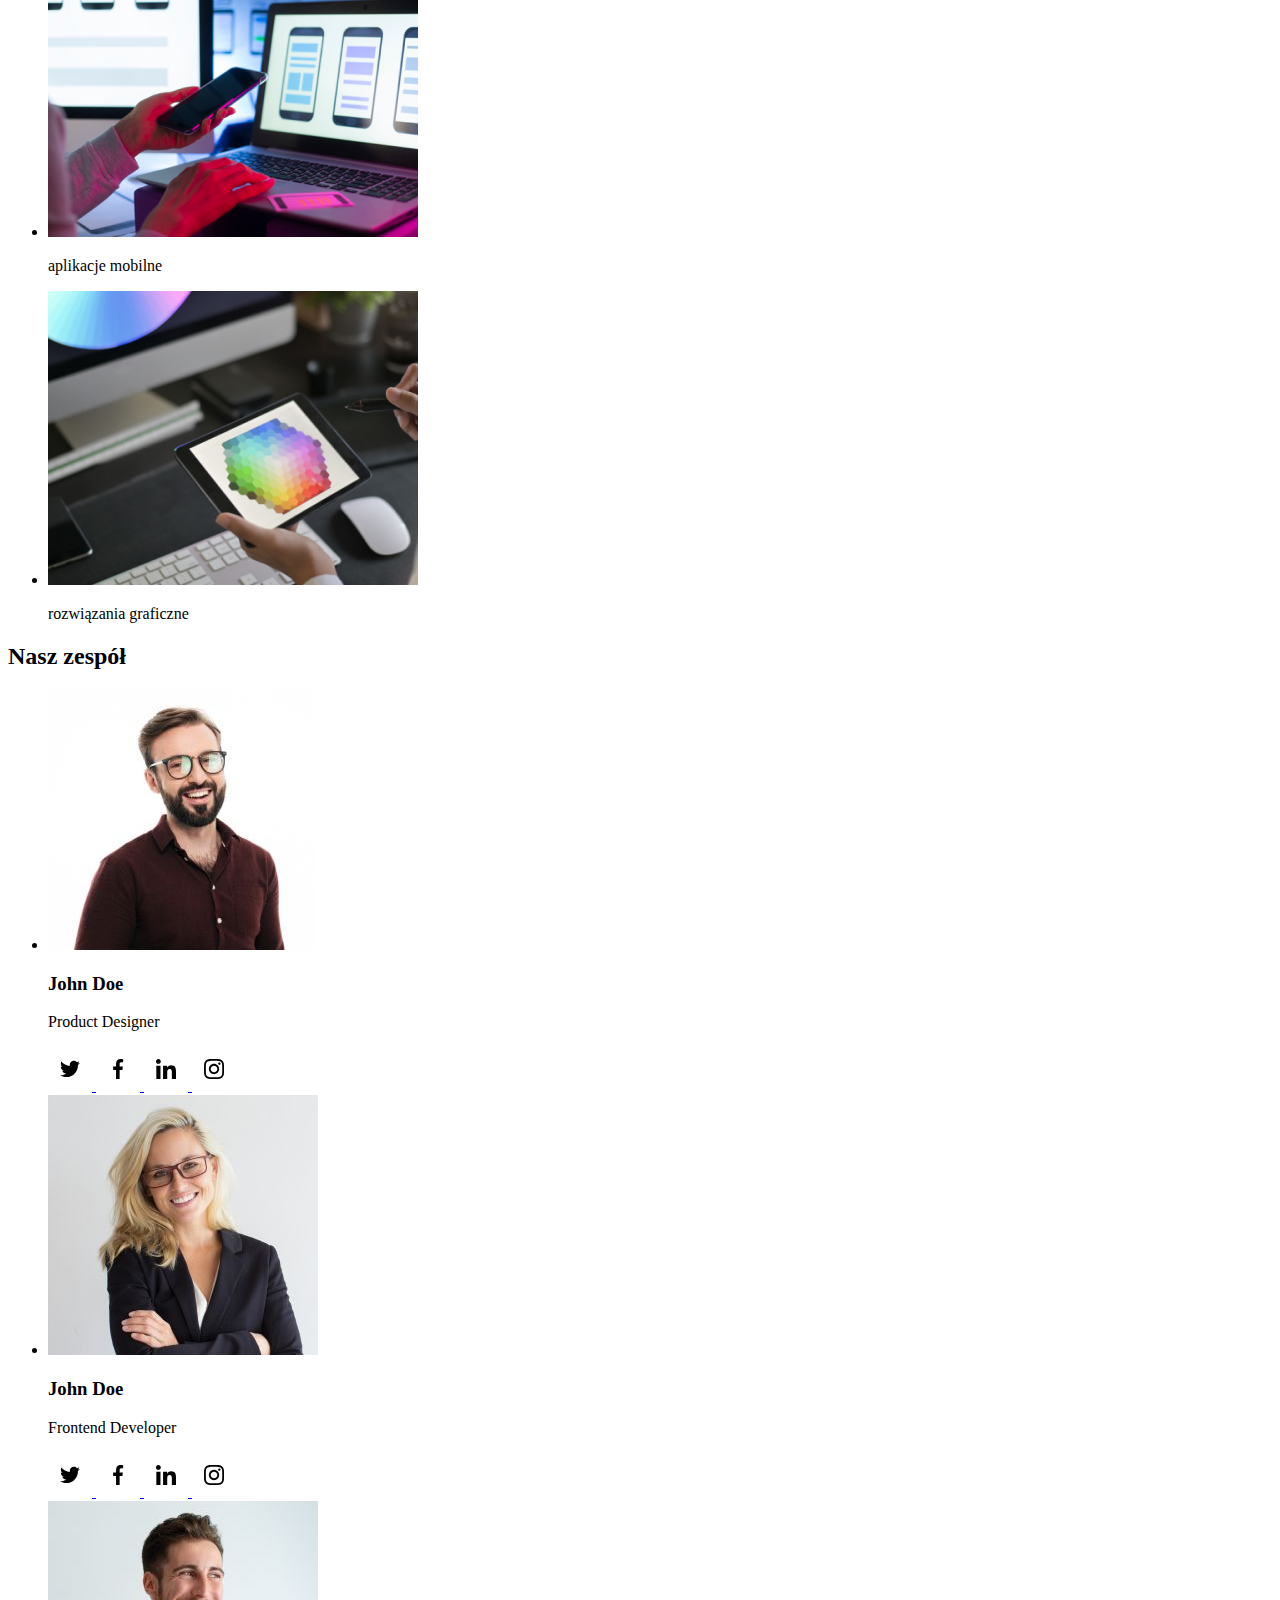
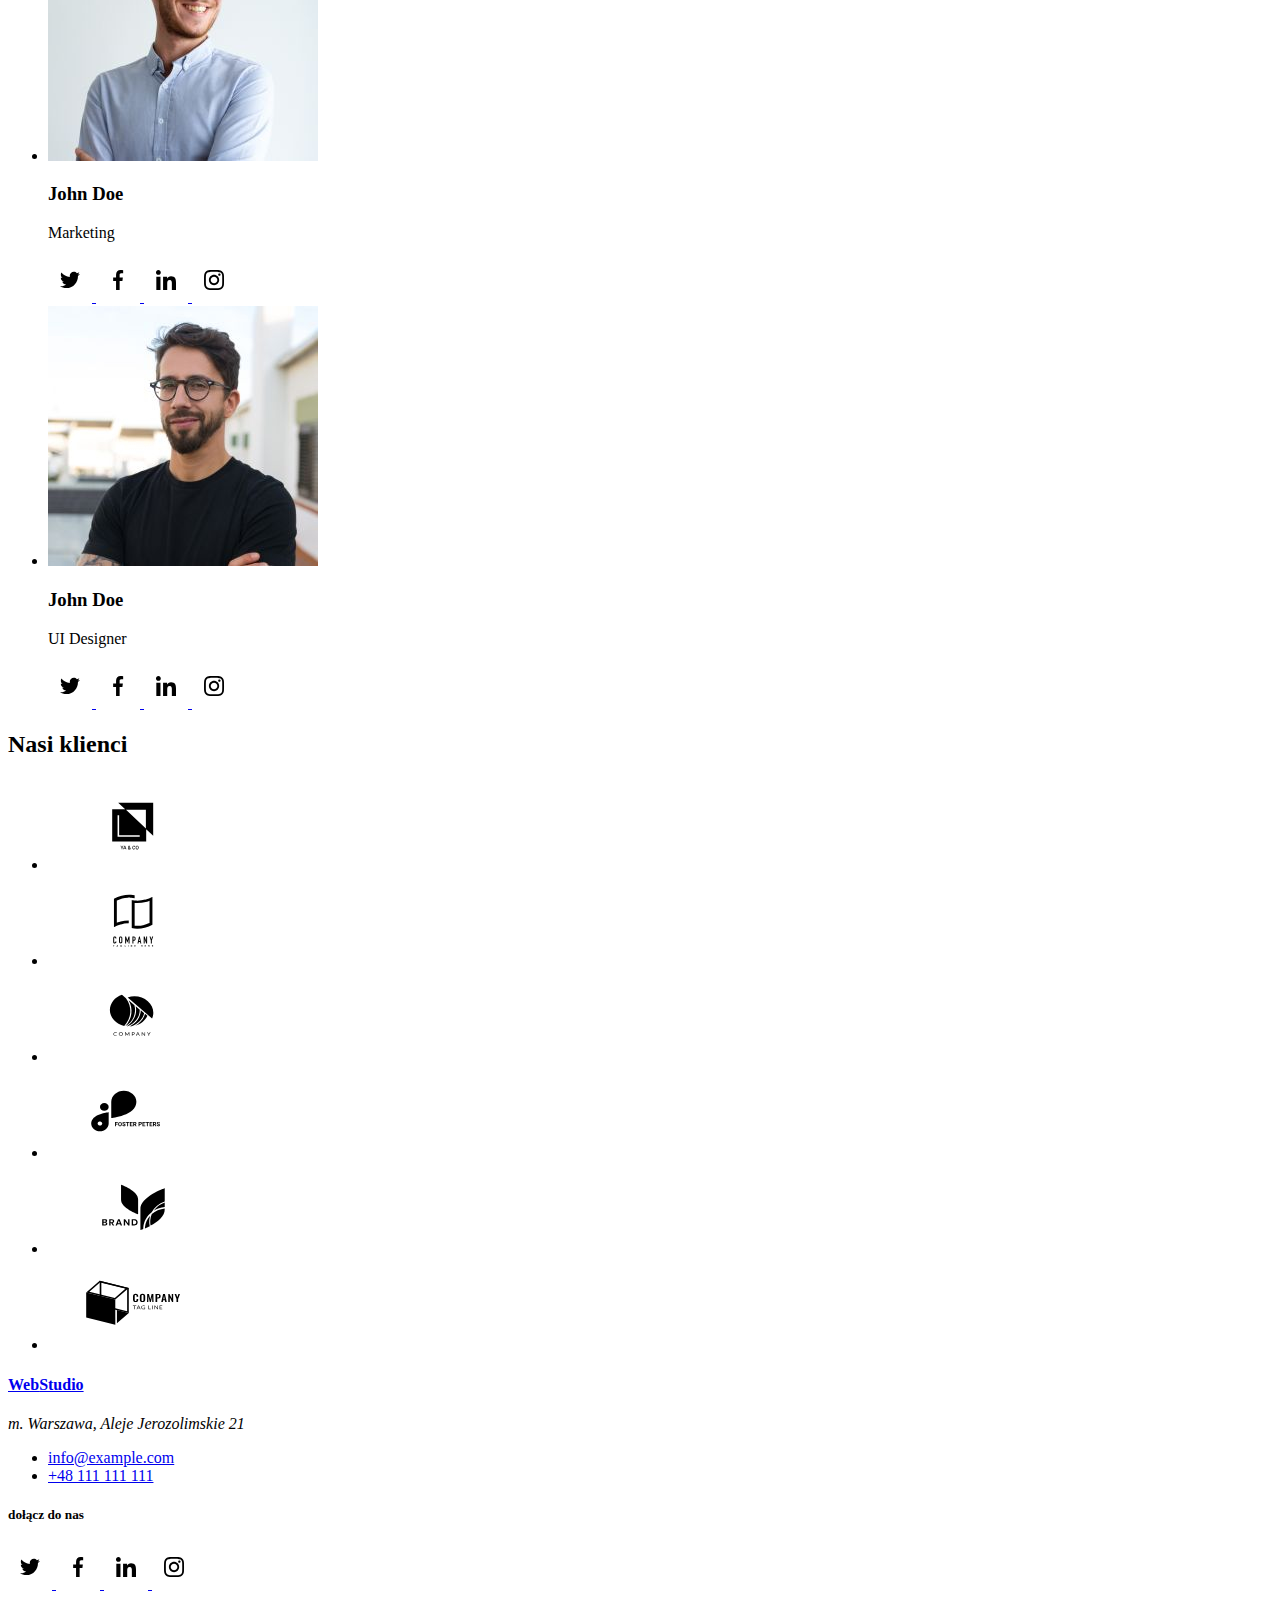
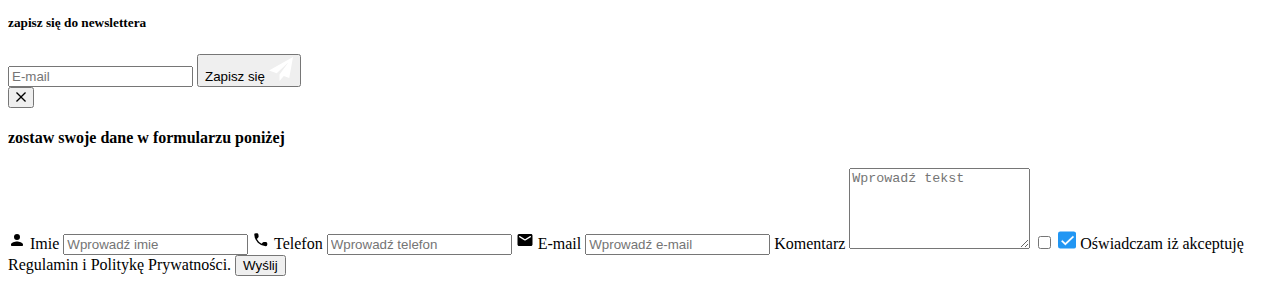
==== commit 248e3c8b: "end" ====
--- a/index.html
+++ b/index.html
@@ -423,10 +423,10 @@
             <use href="./images/icon.svg#x"></use>
           </svg>
         </button>
-          <h4 class="modal-form__title">
-            zostaw swoje dane w formularzu poniżej
-          </h4>
-        <form type="text" class="modal-form" >
+        <h4 class="modal-form__title">
+          zostaw swoje dane w formularzu poniżej
+        </h4>
+        <form type="text" class="modal-form__container" >
           <label class="modal-form__label">
             <svg class="modal-form__icon" width="18" height="18">
               <use href="./images/icon.svg#modal-person"></use>
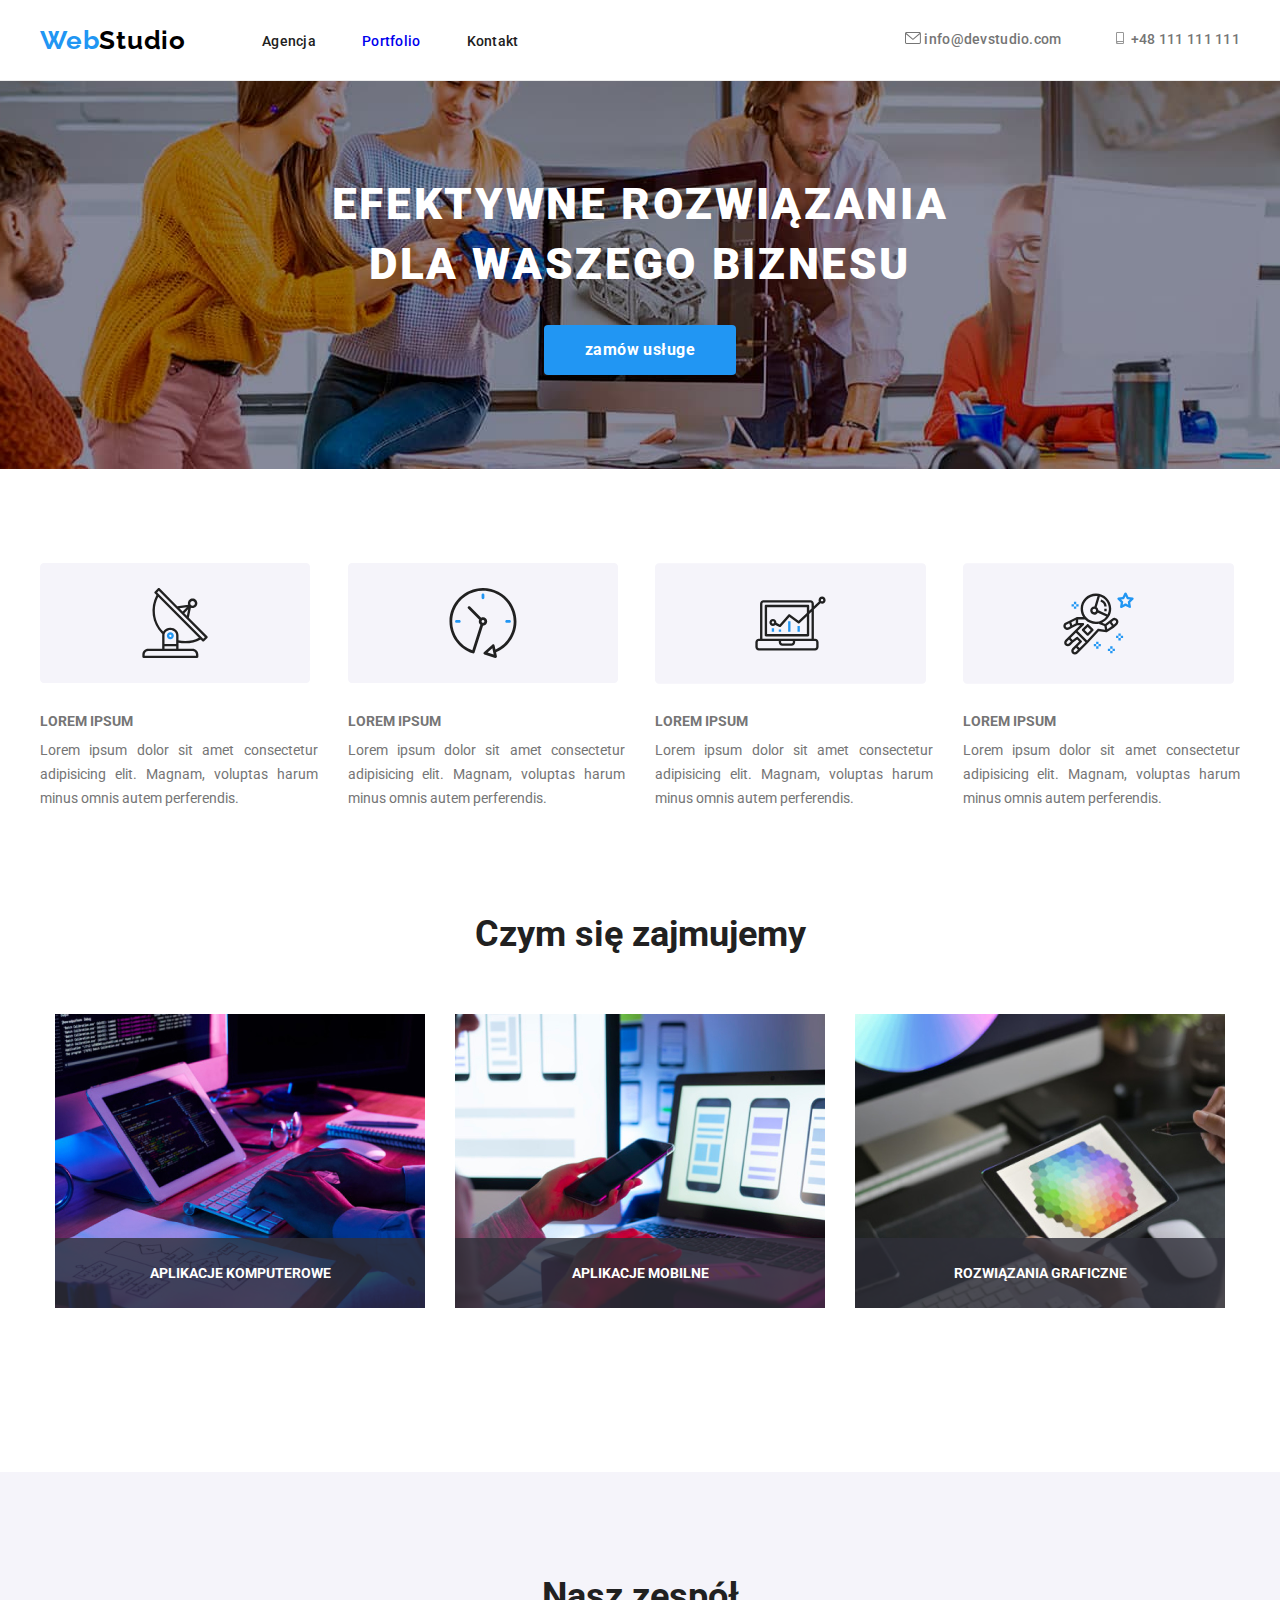
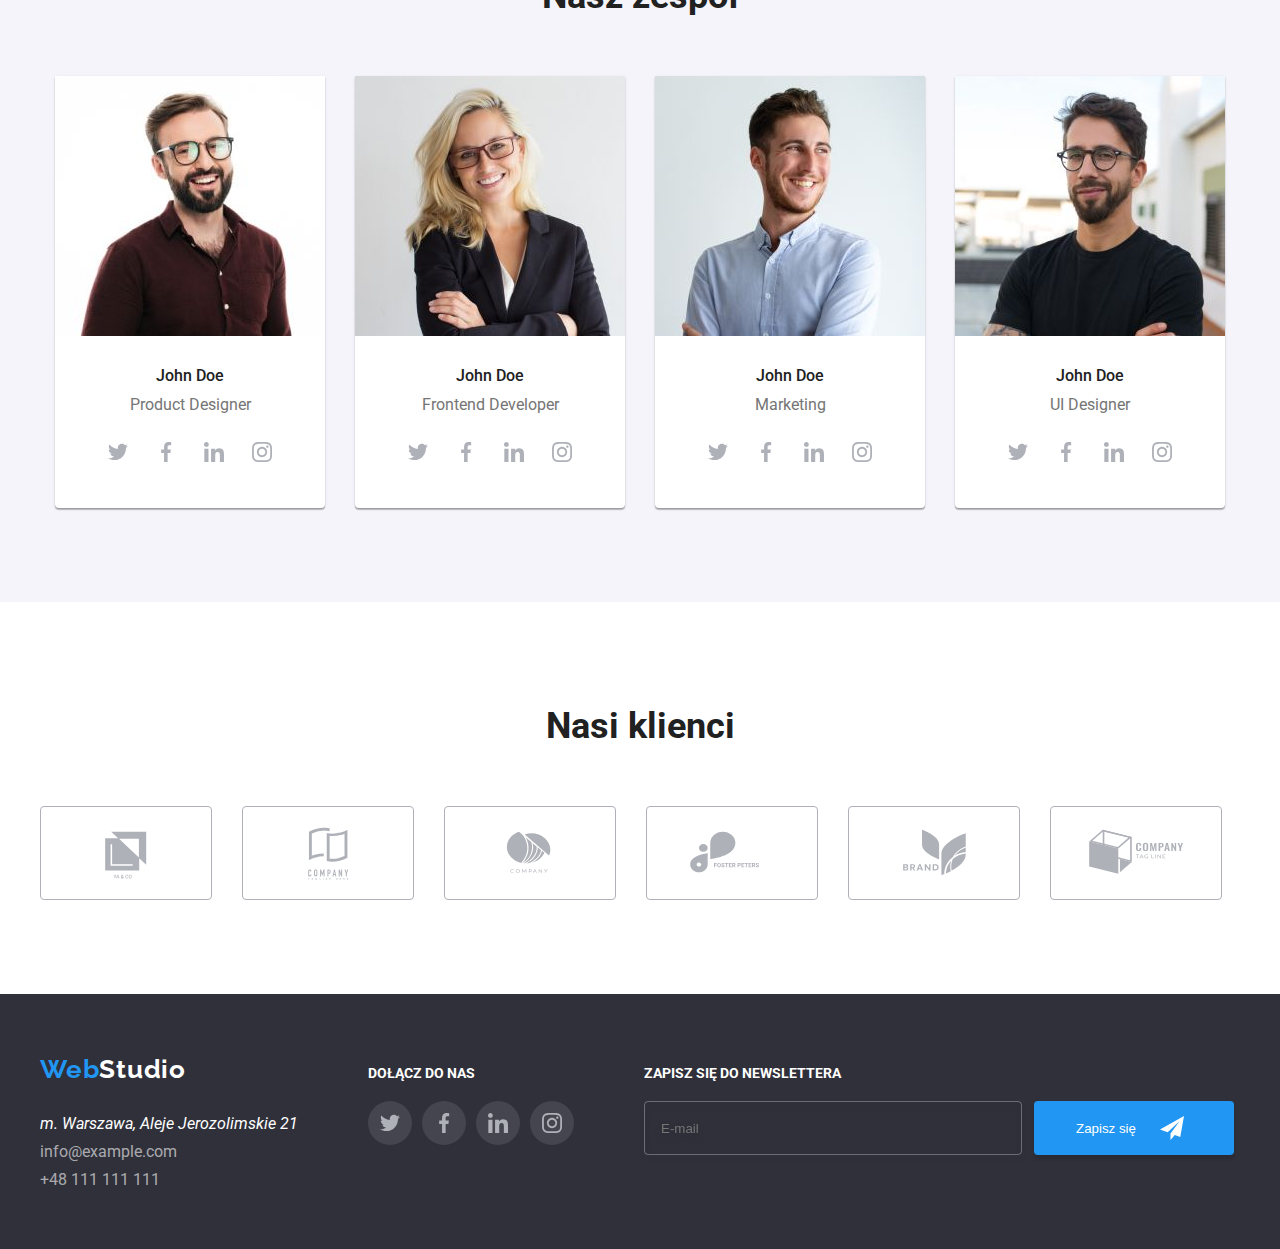
==== commit 2c399256: "..." ====
--- a/index.html
+++ b/index.html
@@ -10,7 +10,7 @@
     <link rel="preconnect" href="https://fonts.googleapis.com" />
     <link rel="preconnect" href="https://fonts.gstatic.com" crossorigin />
     <link rel="preconnect" href="https://fonts.google.com" />
-    <link href="public/css/main.min.css" rel="stylesheet"/>
+    <link href="css/main.min.css" rel="stylesheet"/>
   </head>
   <body>
     <header class="header">
--- a/css/main.min.css
+++ b/css/main.min.css
@@ -0,0 +1 @@
+.is-hidden{pointer-events:none;visibility:hidden;opacity:0}h1,h2,h3,h4,h5{margin:0}h2{font-family:"Roboto",sans-serif;font-style:normal;font-weight:700;font-size:36px;line-height:1.667;text-align:center;margin-bottom:50px}h5{font-family:"Roboto",sans-serif;font-style:normal;font-weight:700;font-size:14px;line-height:16px;text-transform:uppercase;color:#fff;margin-bottom:20px}ul,ol{margin:0;padding:0}p{margin:0}img{display:block}.link{text-decoration:none}.list{list-style-type:none}.socials__list{display:-webkit-box;display:-ms-flexbox;display:flex;gap:10px}.socials__icon{display:inline-block;width:44px;height:44px;border-radius:50%;background:rgba(255,255,255,.1);-webkit-transition-property:background-color;transition-property:background-color;-webkit-transition-duration:250ms;transition-duration:250ms;-webkit-transition-timing-function:cubic-bezier(0.4, 0, 0.2, 1);transition-timing-function:cubic-bezier(0.4, 0, 0.2, 1)}.socials__icon:hover,.socials__icon:focus{background-color:#2196f3}.socials__svg{fill:#afb1b8;-webkit-transition-property:fill;transition-property:fill;-webkit-transition-duration:250ms;transition-duration:250ms;-webkit-transition-timing-function:cubic-bezier(0.4, 0, 0.2, 1);transition-timing-function:cubic-bezier(0.4, 0, 0.2, 1)}.socials__svg:hover,.socials__svg:focus{fill:#fff}h1,h2,h3,h4,h5{margin:0}h2{font-family:"Roboto",sans-serif;font-style:normal;font-weight:700;font-size:36px;line-height:1.667;text-align:center;margin-bottom:50px}h5{font-family:"Roboto",sans-serif;font-style:normal;font-weight:700;font-size:14px;line-height:16px;text-transform:uppercase;color:#fff;margin-bottom:20px}ul,ol{margin:0;padding:0}p{margin:0}img{display:block}.link{text-decoration:none}.list{list-style-type:none}.container{width:1200px;padding:0 15px;-webkit-box-align:center;-ms-flex-align:center;align-items:center;margin:0 auto}body{font-family:"Roboto",sans-serif;color:#212121;padding:0;margin:0}.section{padding:94px 0}header{border-bottom:1px solid #ececec}header .container{display:-webkit-box;display:-ms-flexbox;display:flex;-webkit-box-align:center;-ms-flex-align:center;align-items:center;padding:25px 0}.navigation{display:-webkit-box;display:-ms-flexbox;display:flex}.navigation__logo{font-family:"Raleway","Roboto",sans-serif;font-weight:700;font-size:26px;line-height:1,192;letter-spacing:.03em;color:#000;cursor:pointer;margin-right:76px}.navigation__logo--color-blue{color:#2196f3}.navigation__list{display:-webkit-box;display:-ms-flexbox;display:flex;-webkit-box-align:center;-ms-flex-align:center;align-items:center;gap:46px}.navigation__link{font-family:"Roboto",sans-serif;font-style:normal;font-weight:500;font-size:14px;line-height:1.172;letter-spacing:.02em;cursor:pointer;position:relative;top:2px;-webkit-transition-property:color;transition-property:color;-webkit-transition-duration:250ms;transition-duration:250ms;-webkit-transition-timing-function:cubic-bezier(0.4, 0, 0.2, 1);transition-timing-function:cubic-bezier(0.4, 0, 0.2, 1)}.navigation__link:visited{color:#212121}.navigation__link::after{content:"";display:block;height:4px;border-radius:2px;background-color:rgba(0,0,0,0);position:relative;top:27px;-webkit-transition-property:background-color;transition-property:background-color;-webkit-transition-duration:250ms;transition-duration:250ms;-webkit-transition-timing-function:cubic-bezier(0.4, 0, 0.2, 1);transition-timing-function:cubic-bezier(0.4, 0, 0.2, 1)}.navigation__link:hover,.navigation__link:focus{color:#2196f3}.navigation__link:hover::after,.navigation__link:focus::after{background-color:#2196f3}.navigation__item--current .navigation__link{color:#2196f3}.navigation__item--current .navigation__link::after{background-color:#2196f3}.contacts{display:-webkit-box;display:-ms-flexbox;display:flex;margin-left:auto;gap:50px;font-family:"Roboto",sans-serif;font-style:normal;font-weight:500;font-size:14px;line-height:1.423;letter-spacing:.02em;color:#757575}.contacts__item .contacts__link{color:#757575;fill:#757575;-webkit-transition-property:color fill;transition-property:color fill;-webkit-transition-duration:250ms;transition-duration:250ms;-webkit-transition-timing-function:cubic-bezier(0.4, 0, 0.2, 1);transition-timing-function:cubic-bezier(0.4, 0, 0.2, 1)}.contacts__item:hover .contacts__link,.contacts__item:focus .contacts__link{color:#2196f3;fill:#2196f3}h1,h2,h3,h4,h5{margin:0}h2{font-family:"Roboto",sans-serif;font-style:normal;font-weight:700;font-size:36px;line-height:1.667;text-align:center;margin-bottom:50px}h5{font-family:"Roboto",sans-serif;font-style:normal;font-weight:700;font-size:14px;line-height:16px;text-transform:uppercase;color:#fff;margin-bottom:20px}ul,ol{margin:0;padding:0}p{margin:0}img{display:block}.link{text-decoration:none}.list{list-style-type:none}.socials__list{display:-webkit-box;display:-ms-flexbox;display:flex;gap:10px}.socials__icon{display:inline-block;width:44px;height:44px;border-radius:50%;background:rgba(255,255,255,.1);-webkit-transition-property:background-color;transition-property:background-color;-webkit-transition-duration:250ms;transition-duration:250ms;-webkit-transition-timing-function:cubic-bezier(0.4, 0, 0.2, 1);transition-timing-function:cubic-bezier(0.4, 0, 0.2, 1)}.socials__icon:hover,.socials__icon:focus{background-color:#2196f3}.socials__svg{fill:#afb1b8;-webkit-transition-property:fill;transition-property:fill;-webkit-transition-duration:250ms;transition-duration:250ms;-webkit-transition-timing-function:cubic-bezier(0.4, 0, 0.2, 1);transition-timing-function:cubic-bezier(0.4, 0, 0.2, 1)}.socials__svg:hover,.socials__svg:focus{fill:#fff}.container{width:1200px;padding:0 15px;-webkit-box-align:center;-ms-flex-align:center;align-items:center;margin:0 auto}body{font-family:"Roboto",sans-serif;color:#212121;padding:0;margin:0}.section{padding:94px 0}.title{background-color:#2f303a;padding:200px 0;background-image:url("/images/Img4.jpg");background-position:50% 50%}.title__container{text-align:center}.title__content{color:#fff;font-weight:900;font-size:44px;letter-spacing:.06em;line-height:1.36;margin-bottom:30px;text-align:center;text-transform:uppercase}.title__btn{background-color:#2196f3;border:none;border-radius:4px;-webkit-box-shadow:0px 4px 4px rgba(0,0,0,.15);box-shadow:0px 4px 4px rgba(0,0,0,.15);color:#fff;cursor:pointer;font-family:"Roboto",sans-serif;font-style:normal;font-weight:700;font-size:16px;line-height:30px;letter-spacing:.03em;padding:10px 41px;margin-left:auto}.paragraphs{margin-bottom:94px}.paragraphs__list{display:-webkit-box;display:-ms-flexbox;display:flex;gap:30px}.paragraphs__item{color:#757575;font-family:"Roboto",sans-serif;font-style:normal;font-weight:400;font-size:14px;line-height:1.71;text-align:justify;margin-bottom:94px}.paragraphs__icon{width:270px;height:120px}.paragraphs__title{font-family:"Roboto",sans-serif;font-style:normal;font-weight:700;font-size:14px;line-height:1.143;margin-top:30px;padding-bottom:10px;text-align:left;text-transform:uppercase}.activities__list{display:-webkit-box;display:-ms-flexbox;display:flex;-webkit-box-pack:center;-ms-flex-pack:center;justify-content:center;gap:30px}.activities__item{height:294px}.activities__tag{text-align:center;-webkit-box-align:center;-ms-flex-align:center;align-items:center;width:370px;background:rgba(47,48,58,.8);position:relative;top:-70px;padding:27px 0 27px 0}.activities__content{font-family:"Roboto",sans-serif;font-style:normal;font-weight:700;font-size:14px;line-height:16px;color:#fff;text-align:center;text-transform:uppercase}.team{background:#f5f4fa}.team__list{display:-webkit-box;display:-ms-flexbox;display:flex;-webkit-box-pack:center;-ms-flex-pack:center;justify-content:center;gap:30px}.team__item{background:#fff;border-radius:0 0 4px 4px;-webkit-box-shadow:0px 1px 3px rgba(0,0,0,.12),0px 1px 1px rgba(0,0,0,.14),0px 2px 1px rgba(0,0,0,.2);box-shadow:0px 1px 3px rgba(0,0,0,.12),0px 1px 1px rgba(0,0,0,.14),0px 2px 1px rgba(0,0,0,.2);color:#757575;font-family:"Roboto",sans-serif;font-style:normal;font-weight:400;font-size:16px;line-height:19px;padding-bottom:30px;text-align:center;-ms-flex-line-pack:center;align-content:center}.team__name{font-family:"Roboto",sans-serif;font-style:normal;font-weight:500;font-size:16px;line-height:19px;color:#212121;margin-top:30px;margin-bottom:10px}.team .socials{margin-top:16px}.clients__list{display:-webkit-box;display:-ms-flexbox;display:flex;gap:30px}.clients__item{width:170px;height:92px;border:1px solid #afb1b8;border-radius:4px;fill:#afb1b8;-webkit-transition-property:fill border;transition-property:fill border;-webkit-transition-duration:250ms;transition-duration:250ms;-webkit-transition-timing-function:cubic-bezier(0.4, 0, 0.2, 1);transition-timing-function:cubic-bezier(0.4, 0, 0.2, 1)}.clients__item:hover,.clients__item:focus{fill:#2196f3;border:1px solid #2196f3}.container{width:1200px;padding:0 15px;-webkit-box-align:center;-ms-flex-align:center;align-items:center;margin:0 auto}body{font-family:"Roboto",sans-serif;color:#212121;padding:0;margin:0}.section{padding:94px 0}h1,h2,h3,h4,h5{margin:0}h2{font-family:"Roboto",sans-serif;font-style:normal;font-weight:700;font-size:36px;line-height:1.667;text-align:center;margin-bottom:50px}h5{font-family:"Roboto",sans-serif;font-style:normal;font-weight:700;font-size:14px;line-height:16px;text-transform:uppercase;color:#fff;margin-bottom:20px}ul,ol{margin:0;padding:0}p{margin:0}img{display:block}.link{text-decoration:none}.list{list-style-type:none}.footer{background-color:#2f303a;padding:60px 0}.footer .container{display:-webkit-box;display:-ms-flexbox;display:flex;gap:70px;-webkit-box-align:baseline;-ms-flex-align:baseline;align-items:baseline}.address__logo{color:#fff}.address__list{display:grid;grid-template-columns:auto;gap:9px}.address__contacts{color:#fff;margin-bottom:9px}.address__link{color:rgba(255,255,255,.6);-webkit-transition-property:color;transition-property:color;-webkit-transition-duration:250ms;transition-duration:250ms;-webkit-transition-timing-function:cubic-bezier(0.4, 0, 0.2, 1);transition-timing-function:cubic-bezier(0.4, 0, 0.2, 1)}.address__link:hover,.address__link:focus{color:#2196f3}.newsletter{display:block}.newsletter__form{display:-webkit-box;display:-ms-flexbox;display:flex;gap:12px}.newsletter__input{width:358px;height:50px;background:rgba(0,0,0,0);border:1px solid rgba(255,255,255,.3);-webkit-filter:drop-shadow(0px 4px 4px rgba(0, 0, 0, 0.15));filter:drop-shadow(0px 4px 4px rgba(0, 0, 0, 0.15));border-radius:4px;padding-left:16px;-webkit-transition-property:border;transition-property:border;-webkit-transition-duration:250ms;transition-duration:250ms;-webkit-transition-timing-function:cubic-bezier(0.4, 0, 0.2, 1);transition-timing-function:cubic-bezier(0.4, 0, 0.2, 1)}.newsletter__input:hover,.newsletter__input:focus{border:1px solid #2196f3}.newsletter__btn{background-color:#2196f3;color:#fff;border:none;border-radius:4px;-webkit-box-shadow:0px 4px 4px rgba(0,0,0,.15);box-shadow:0px 4px 4px rgba(0,0,0,.15);width:200px;display:-webkit-box;display:-ms-flexbox;display:flex;-webkit-box-pack:left;-ms-flex-pack:left;justify-content:left;-webkit-box-align:center;-ms-flex-align:center;align-items:center;gap:24px;padding-left:42px;cursor:pointer}h1,h2,h3,h4,h5{margin:0}h2{font-family:"Roboto",sans-serif;font-style:normal;font-weight:700;font-size:36px;line-height:1.667;text-align:center;margin-bottom:50px}h5{font-family:"Roboto",sans-serif;font-style:normal;font-weight:700;font-size:14px;line-height:16px;text-transform:uppercase;color:#fff;margin-bottom:20px}ul,ol{margin:0;padding:0}p{margin:0}img{display:block}.link{text-decoration:none}.list{list-style-type:none}.socials__list{display:-webkit-box;display:-ms-flexbox;display:flex;gap:10px}.socials__icon{display:inline-block;width:44px;height:44px;border-radius:50%;background:rgba(255,255,255,.1);-webkit-transition-property:background-color;transition-property:background-color;-webkit-transition-duration:250ms;transition-duration:250ms;-webkit-transition-timing-function:cubic-bezier(0.4, 0, 0.2, 1);transition-timing-function:cubic-bezier(0.4, 0, 0.2, 1)}.socials__icon:hover,.socials__icon:focus{background-color:#2196f3}.socials__svg{fill:#afb1b8;-webkit-transition-property:fill;transition-property:fill;-webkit-transition-duration:250ms;transition-duration:250ms;-webkit-transition-timing-function:cubic-bezier(0.4, 0, 0.2, 1);transition-timing-function:cubic-bezier(0.4, 0, 0.2, 1)}.socials__svg:hover,.socials__svg:focus{fill:#fff}.container{width:1200px;padding:0 15px;-webkit-box-align:center;-ms-flex-align:center;align-items:center;margin:0 auto}body{font-family:"Roboto",sans-serif;color:#212121;padding:0;margin:0}.section{padding:94px 0}.portfolio{padding:94px 0}.filters{display:-webkit-box;display:-ms-flexbox;display:flex;gap:8px;-webkit-box-pack:center;-ms-flex-pack:center;justify-content:center;margin-bottom:50px}.filters__btn{border:none;border-radius:4px;-webkit-box-shadow:0px 3px 1px rgba(0,0,0,.1),0px 1px 2px rgba(0,0,0,.08),0px 2px 2px rgba(0,0,0,.12);box-shadow:0px 3px 1px rgba(0,0,0,.1),0px 1px 2px rgba(0,0,0,.08),0px 2px 2px rgba(0,0,0,.12);color:#212121;cursor:pointer;font-weight:500;font-size:16px;line-height:1.62;letter-spacing:.03em;padding:6px 22px;text-align:center;-webkit-transition-property:color background-color;transition-property:color background-color;-webkit-transition-duration:250ms;transition-duration:250ms;-webkit-transition-timing-function:cubic-bezier(0.4, 0, 0.2, 1);transition-timing-function:cubic-bezier(0.4, 0, 0.2, 1)}.filters__btn:hover,.filters__btn:focus{color:#fff;background-color:#2196f3}.cards{display:grid;-webkit-box-pack:center;-ms-flex-pack:center;justify-content:center;grid-template-columns:auto auto auto;gap:30px}.cards__item{background:#fff;border:1px solid #eee;height:404px;-webkit-transition-property:-webkit-box-shadow;transition-property:-webkit-box-shadow;transition-property:box-shadow;transition-property:box-shadow, -webkit-box-shadow;-webkit-transition-duration:250ms;transition-duration:250ms;-webkit-transition-timing-function:cubic-bezier(0.4, 0, 0.2, 1);transition-timing-function:cubic-bezier(0.4, 0, 0.2, 1)}.cards__item:hover,.cards__item:focus{-webkit-box-shadow:0px 1px 1px rgba(0,0,0,.12),0px 4px 4px rgba(0,0,0,.06),1px 4px 6px rgba(0,0,0,.16);box-shadow:0px 1px 1px rgba(0,0,0,.12),0px 4px 4px rgba(0,0,0,.06),1px 4px 6px rgba(0,0,0,.16)}.cards__item:hover .cards__paragraph,.cards__item:focus .cards__paragraph{-webkit-transform:translateY(-294px);transform:translateY(-294px)}.cards__label{font-family:"Roboto",sans-serif;font-style:normal;font-weight:700;font-size:18px;line-height:1.88;color:#212121;margin-top:20px;margin-left:24px}.cards__sublabel{font-family:"Roboto",sans-serif;font-style:normal;font-weight:400;font-size:16;line-height:1.88;color:#757575;margin-top:4px;margin-bottom:20px;margin-left:24px}.cards__overlay{position:relative;top:-402px;overflow:hidden;width:370;height:294}.cards__paragraph{background:rgba(33,150,243,.9);color:#fff;position:relative;top:294px;width:301px;height:196px;font-family:"Roboto",sans-serif;font-style:normal;font-weight:400;font-size:18px;line-height:1.56;padding:49px 45px 49px 24px;-webkit-transition-property:translatey(0);transition-property:translatey(0);-webkit-transition-duration:250ms;transition-duration:250ms;-webkit-transition-timing-function:cubic-bezier(0.4, 0, 0.2, 1);transition-timing-function:cubic-bezier(0.4, 0, 0.2, 1)}h1,h2,h3,h4,h5{margin:0}h2{font-family:"Roboto",sans-serif;font-style:normal;font-weight:700;font-size:36px;line-height:1.667;text-align:center;margin-bottom:50px}h5{font-family:"Roboto",sans-serif;font-style:normal;font-weight:700;font-size:14px;line-height:16px;text-transform:uppercase;color:#fff;margin-bottom:20px}ul,ol{margin:0;padding:0}p{margin:0}img{display:block}.link{text-decoration:none}.list{list-style-type:none}.socials__list{display:-webkit-box;display:-ms-flexbox;display:flex;gap:10px}.socials__icon{display:inline-block;width:44px;height:44px;border-radius:50%;background:rgba(255,255,255,.1);-webkit-transition-property:background-color;transition-property:background-color;-webkit-transition-duration:250ms;transition-duration:250ms;-webkit-transition-timing-function:cubic-bezier(0.4, 0, 0.2, 1);transition-timing-function:cubic-bezier(0.4, 0, 0.2, 1)}.socials__icon:hover,.socials__icon:focus{background-color:#2196f3}.socials__svg{fill:#afb1b8;-webkit-transition-property:fill;transition-property:fill;-webkit-transition-duration:250ms;transition-duration:250ms;-webkit-transition-timing-function:cubic-bezier(0.4, 0, 0.2, 1);transition-timing-function:cubic-bezier(0.4, 0, 0.2, 1)}.socials__svg:hover,.socials__svg:focus{fill:#fff}.container{width:1200px;padding:0 15px;-webkit-box-align:center;-ms-flex-align:center;align-items:center;margin:0 auto}body{font-family:"Roboto",sans-serif;color:#212121;padding:0;margin:0}.section{padding:94px 0}.is-hidden{pointer-events:none;visibility:hidden;opacity:0}.backdrop{position:fixed;display:-webkit-box;display:-ms-flexbox;display:flex;top:0;bottom:0;left:0;right:0;background:rgba(0,0,0,.2);cursor:not-allowed}.close{position:relative;left:calc(100% - 38px);top:8px;cursor:pointer;border-radius:50%;width:30px;height:30px;background:#fff;border:1px solid rgba(0,0,0,.1);padding-left:6px;padding-top:2px;fill:#000}.modal-form{position:fixed;width:488px;height:581px;left:calc(50% - 264px);top:calc(50% - 290px);background:#fff;-webkit-box-shadow:0px 1px 3px rgba(0,0,0,.12),0px 1px 1px rgba(0,0,0,.14),0px 2px 1px rgba(0,0,0,.2);box-shadow:0px 1px 3px rgba(0,0,0,.12),0px 1px 1px rgba(0,0,0,.14),0px 2px 1px rgba(0,0,0,.2);border-radius:4px;cursor:default;padding-left:40px;color:#757575;font-size:12px}.modal-form__container{display:block}.modal-form__title{margin-top:10px;width:448px;height:23px;text-align:center;font-family:"Roboto",sans-serif;font-style:normal;font-weight:700;font-size:20px;line-height:1.15;color:#212121;margin-bottom:8px}.modal-form__label{position:relative;right:18px}.modal-form__label:focus-within .modal-form__icon,.modal-form__label:hover .modal-form__icon{fill:#2196f3}.modal-form__label--comment{right:0}.modal-form__label--comment .modal-form__input{margin-top:4px;height:96px;width:416px;padding:11px 15px;margin-bottom:20px;left:0}.modal-form__label--comment .modal-form__input::-webkit-input-placeholder{font-family:"Roboto",sans-serif;font-style:normal;font-weight:400;font-size:12px;line-height:14px;letter-spacing:.01em;color:rgba(117,117,117,.5)}.modal-form__label--comment .modal-form__input::-moz-placeholder{font-family:"Roboto",sans-serif;font-style:normal;font-weight:400;font-size:12px;line-height:14px;letter-spacing:.01em;color:rgba(117,117,117,.5)}.modal-form__label--comment .modal-form__input:-ms-input-placeholder{font-family:"Roboto",sans-serif;font-style:normal;font-weight:400;font-size:12px;line-height:14px;letter-spacing:.01em;color:rgba(117,117,117,.5)}.modal-form__label--comment .modal-form__input::-ms-input-placeholder{font-family:"Roboto",sans-serif;font-style:normal;font-weight:400;font-size:12px;line-height:14px;letter-spacing:.01em;color:rgba(117,117,117,.5)}.modal-form__label--comment .modal-form__input::placeholder{font-family:"Roboto",sans-serif;font-style:normal;font-weight:400;font-size:12px;line-height:14px;letter-spacing:.01em;color:rgba(117,117,117,.5)}.modal-form__icon{position:relative;left:30px;top:35px;z-index:1;-webkit-transition-property:fill;transition-property:fill;-webkit-transition-duration:250ms;transition-duration:250ms;-webkit-transition-timing-function:cubic-bezier(0.4, 0, 0.2, 1);transition-timing-function:cubic-bezier(0.4, 0, 0.2, 1)}.modal-form__input{border:1px solid rgba(33,33,33,.2);border-radius:4px;width:400px;height:18px;margin-right:32px;padding:10px 11px 10px 35px;margin-top:4px;margin-bottom:6px;position:relative;left:18px;-webkit-transition-property:border;transition-property:border;-webkit-transition-duration:250ms;transition-duration:250ms;-webkit-transition-timing-function:cubic-bezier(0.4, 0, 0.2, 1);transition-timing-function:cubic-bezier(0.4, 0, 0.2, 1)}.modal-form__input:focus,.modal-form__input:hover{border:1px solid #2196f3}.modal-form__input::-webkit-input-placeholder{font-family:"Roboto",sans-serif;font-style:normal;font-weight:400;font-size:12px;line-height:14px;letter-spacing:.01em;color:rgba(117,117,117,.5)}.modal-form__input::-moz-placeholder{font-family:"Roboto",sans-serif;font-style:normal;font-weight:400;font-size:12px;line-height:14px;letter-spacing:.01em;color:rgba(117,117,117,.5)}.modal-form__input:-ms-input-placeholder{font-family:"Roboto",sans-serif;font-style:normal;font-weight:400;font-size:12px;line-height:14px;letter-spacing:.01em;color:rgba(117,117,117,.5)}.modal-form__input::-ms-input-placeholder{font-family:"Roboto",sans-serif;font-style:normal;font-weight:400;font-size:12px;line-height:14px;letter-spacing:.01em;color:rgba(117,117,117,.5)}.modal-form__input::placeholder{font-family:"Roboto",sans-serif;font-style:normal;font-weight:400;font-size:12px;line-height:14px;letter-spacing:.01em;color:rgba(117,117,117,.5)}.modal-form__checkbox{cursor:pointer;z-index:1}.modal-form__checkbox::after{content:"";display:block;width:12px;height:11px;border:solid #000 2px;border-radius:2px;position:relative;right:3px;background-color:#fff;z-index:1;opacity:1;-webkit-transition-property:opacity;transition-property:opacity;-webkit-transition-duration:250ms;transition-duration:250ms;-webkit-transition-timing-function:cubic-bezier(0.4, 0, 0.2, 1);transition-timing-function:cubic-bezier(0.4, 0, 0.2, 1)}.modal-form__checkbox:checked::after{content:"";width:12px;height:11px;opacity:0;-webkit-transition-property:opacity;transition-property:opacity;-webkit-transition-duration:250ms;transition-duration:250ms;-webkit-transition-timing-function:cubic-bezier(0.4, 0, 0.2, 1);transition-timing-function:cubic-bezier(0.4, 0, 0.2, 1)}.modal-form__checked{width:16px;height:15px;position:relative;right:22px;top:2px;z-index:0}.modal-form__statement{font-family:"Roboto",sans-serif;font-style:normal;font-weight:400;font-size:14px;line-height:1.71;color:#757575;position:relative;right:18px}.modal-form__link{color:#2196f3;text-decoration:underline}.modal-form__btn{font-family:"Roboto",sans-serif;font-style:normal;font-weight:700;font-size:16px;line-height:1.88;letter-spacing:.06em;background-color:#2196f3;border:none;border-radius:4px;-webkit-box-shadow:0px 4px 4px rgba(0,0,0,.15);box-shadow:0px 4px 4px rgba(0,0,0,.15);color:#fff;height:50px;width:200px;margin-left:124px;margin-top:30px;cursor:pointer}/*# sourceMappingURL=main.min.css.map */